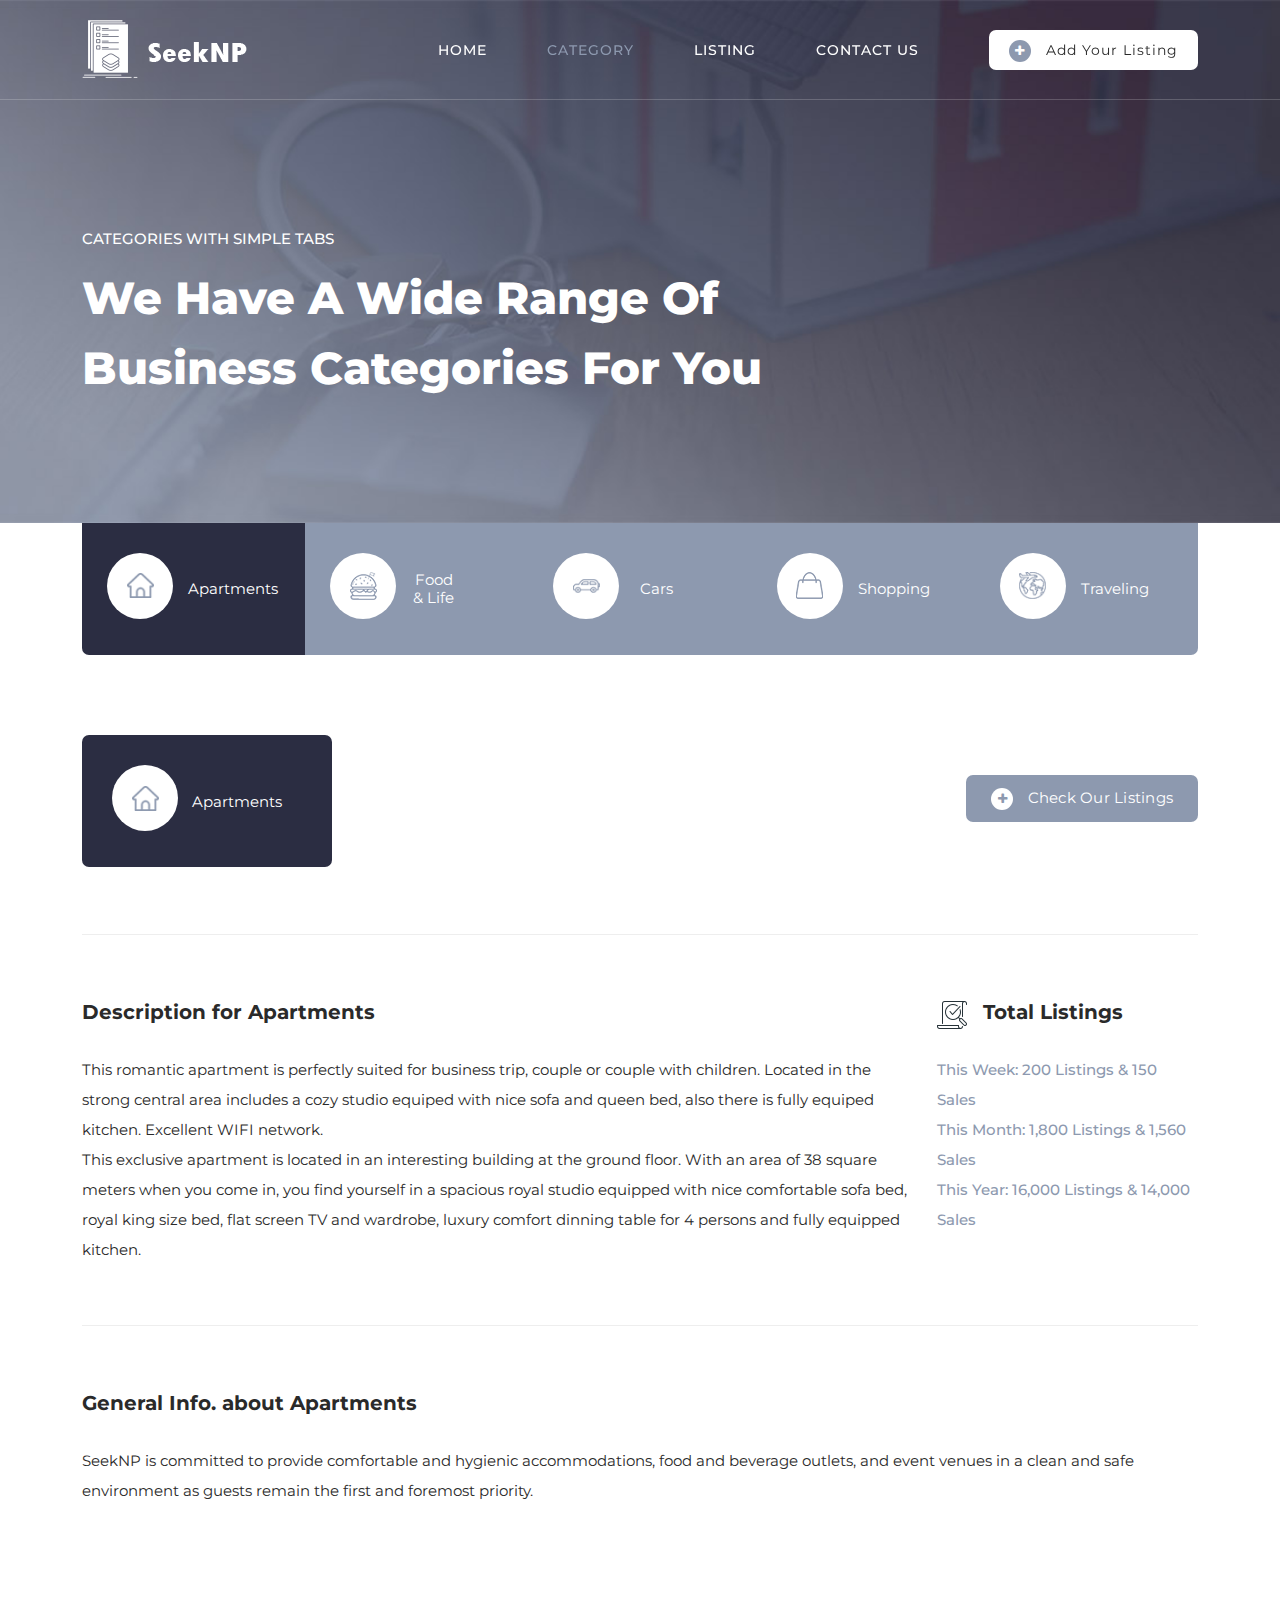
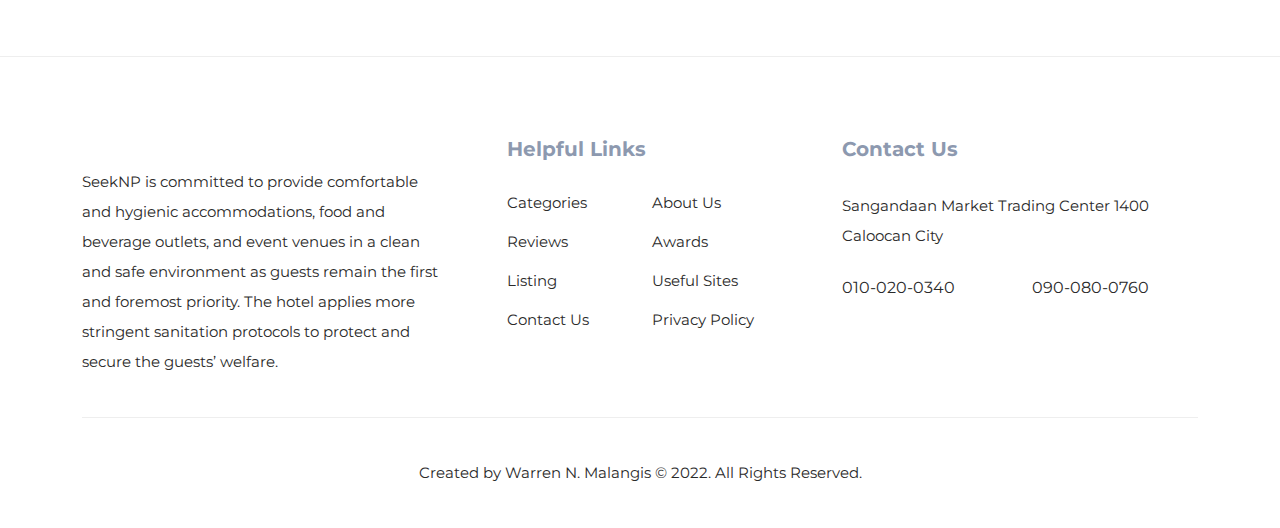
==== category.html @ 40c4704c "files added" ====
<!DOCTYPE html>
<html lang="en">

  <head>

    <meta charset="UTF-8">
    <meta name="viewport" content="width=device-width, initial-scale=1, shrink-to-fit=no">
    <meta name="description" content="">
    <meta name="author" content="">
    <link rel="preconnect" href="https://fonts.gstatic.com">
    <link href="https://fonts.googleapis.com/css2?family=Montserrat:wght@100;200;300;400;500;600;700;800;900&display=swap" rel="stylesheet">

    <title>Category</title>

    <link href="bootstrap/css/bootstrap.min.css" rel="stylesheet">
    <link rel="stylesheet" href="css/style.css">

  </head>

<body>

  <header class="header-area header-sticky wow slideInDown" data-wow-duration="0.75s" data-wow-delay="0s">
    <div class="container">
      <div class="row">
        <div class="col-12">
          <nav class="main-nav">
            <a href="index.html" class="logo">
            </a>

            <ul class="nav">
              <li><a href="index.html">Home</a></li>
              <li><a href="category.html" class="active">Category</a></li>
              <li><a href="listing.html">Listing</a></li>
              <li><a href="contact.html">Contact Us</a></li> 
              <li><div class="main-white-button"><a href="#"><i class="fa fa-plus"></i> Add Your Listing</a></div></li> 
            </ul>        
            <a class='menu-trigger'>
                <span>Menu</span>
            </a>
          </nav>
        </div>
      </div>
    </div>
  </header>

  <div class="page-heading">
    <div class="container">
      <div class="row">
        <div class="col-lg-8">
          <div class="top-text header-text">
            <h6>Categories with Simple Tabs</h6>
            <h2>We have a wide range of business categories for you</h2>
          </div>
        </div>
      </div>
    </div>
  </div>



  <div class="category-post">
    <div class="container">
      <div class="row">
        <div class="col-lg-12">
          <div class="naccs">
            <div class="grid">
              <div class="row">
                <div class="col-lg-12">
                  <div class="menu">
                    <div class="first-thumb active">
                      <div class="thumb">
                        <span class="icon"><img src="images/search-icon-01.png" alt=""><h4>Apartments</h4></span>    
                      </div>
                    </div>
                    <div>
                      <div class="thumb">                 
                        <span class="icon"><img src="images/search-icon-02.png" alt=""><h4>Food &amp; Life</h4></span>
                      </div>
                    </div>
                    <div>
                      <div class="thumb">                 
                        <span class="icon"><img src="images/search-icon-03.png" alt=""><h4>Cars</h4></span>
                      </div>
                    </div>
                    <div>
                      <div class="thumb">                 
                        <span class="icon"><img src="images/search-icon-04.png" alt=""><h4>Shopping</h4></span>
                      </div>
                    </div>
                    <div class="last-thumb">
                      <div class="thumb">                 
                        <span class="icon"><img src="images/search-icon-05.png" alt=""><h4>Traveling</h4></span>
                      </div>
                    </div>
                  </div>
                </div> 
                <div class="col-lg-12">
                  <ul class="nacc">
                    <li class="active">
                      <div>
                        <div class="thumb">
                          <div class="row">
                            <div class="col-lg-12">
                              <div class="top-content">
                                <div class="row">
                                  <div class="col-lg-6">
                                    <div class="top-icon">
                                      <span class="icon"><img src="images/search-icon-01.png" alt=""><h4>Apartments</h4></span> 
                                    </div>
                                  </div>
                                  <div class="col-lg-6">
                                    <div class="main-white-button">
                                      <a href="#"><i class="fa fa-plus"></i> Check Our Listings</a>
                                    </div>
                                  </div>
                                </div>
                              </div>      
                            </div>
                            <div class="col-lg-12">
                              <div class="description">
                                <div class="row">
                                  <div class="col-lg-9">
                                    <h4>Description for Apartments</h4>
                                    <p>This romantic apartment is perfectly suited for business trip, couple or couple with children. Located in the strong central area includes a cozy studio equiped with nice sofa and queen bed, also there is fully equiped kitchen. Excellent WIFI network.</p>
                                    <p>This exclusive apartment is located in an interesting building at the ground floor. With an area of 38 square meters when you come in, you find yourself in a spacious royal studio equipped with nice comfortable sofa bed, royal king size bed, flat screen TV and wardrobe, luxury comfort dinning table for 4 persons and fully equipped kitchen.</p>
                                  </div>
                                  <div class="col-lg-3">
                                    <div class="text-icon">
                                      <h4><img src="images/listing-icon-heading.png" alt=""> Total Listings</h4>
                                    </div>
                                    <span class="list-item">This Week: 200 Listings &amp; 150 Sales<br>This Month: 1,800 Listings &amp; 1,560 Sales<br>This Year: 16,000 Listings &amp; 14,000 Sales</span>
                                  </div>
                                </div>
                              </div>
                            </div>
                            <div class="col-lg-12">
                              <div class="general-info">
                                <div class="row">
                                  <div class="col-lg-12">
                                    <h4>General Info. about Apartments</h4>
                                    <p>SeekNP is committed to provide comfortable and hygienic accommodations, food and beverage outlets, and event venues in a clean and safe environment as guests remain the first and foremost priority.</p>
                                    <span></span>
                                  </div>
                                </div>
                              </div>
                            </div>
                          </div>
                        </div>
                      </div>
                    </li>                 
                    <li>
                      <div>
                        <div class="thumb">
                          <div class="row">
                            <div class="col-lg-12">
                              <div class="top-content">
                                <div class="row">
                                  <div class="col-lg-6">
                                    <div class="top-icon">
                                      <span class="icon"><img src="images/search-icon-02.png" alt=""><h4>Food &amp; Life</h4></span> 
                                    </div>
                                  </div>
                                  <div class="col-lg-6">
                                    <div class="main-white-button">
                                      <a href="#"><i class="fa fa-plus"></i> Check Our Listings</a>
                                    </div>
                                  </div>
                                </div>
                              </div>      
                            </div>
                            <div class="col-lg-12">
                              <div class="description">
                                <div class="row">
                                  <div class="col-lg-9">
                                    <h4> Food and Life</h4>
                                    <p>Food is important for life. To be healthy and active, we should certainly have enough food. But the foods we eat should also be safe and rich in all the nutrients our body needs. We should choose from a wide variety of foods and we should eat them regularly, throughout the day.</p>
                                    <br>
                                    <p><strong>Did you know?</strong>
                                    <br> butter and margarine are similar in calories, the difference is that butter is higher in saturated fats, while margarine generally has more unsaturated fats.</p>
                                  </div>
                                  <div class="col-lg-3">
                                    <div class="text-icon">
                                      <h4><img src="images/listing-icon-heading.png" alt=""> Total Listings</h4>
                                    </div>
                                    <span class="list-item">This Week: 124 Listings &amp; 84 Sales<br>This Month: 1,040 Listings &amp; 720 Sales<br>This Year: 10,640 Listings &amp; 9,600 Sales</span>
                                  </div>
                                </div>
                              </div>
                            </div>
                            <div class="col-lg-12">
                              <div class="general-info">
                                <div class="row">
                                  <div class="col-lg-12">
                                    <h4>General Info</h4>
                                    <p>Food is the basic human need to stay alive. Moreover, it is the need of every living organism. Therefore it is important that we should not waste food. Our world consists of different types of cultures. These cultures have varieties of dishes of food in them.</p>
                                    <span></span>
                                  </div>
                                </div>
                              </div>
                            </div>
                          </div>
                        </div>
                      </div>
                    </li>
                    <li>
                      <div>
                        <div class="thumb">
                          <div class="row">
                            <div class="col-lg-12">
                              <div class="top-content">
                                <div class="row">
                                  <div class="col-lg-6">
                                    <div class="top-icon">
                                      <span class="icon"><img src="images/search-icon-03.png" alt=""><h4>Cars</h4></span> 
                                    </div>
                                  </div>
                                  <div class="col-lg-6">
                                    <div class="main-white-button">
                                      <a href="#"><i class="fa fa-plus"></i> Check Our Listings</a>
                                    </div>
                                  </div>
                                </div>
                              </div>      
                            </div>
                            <div class="col-lg-12">
                              <div class="description">
                                <div class="row">
                                  <div class="col-lg-9">
                                    <h4>About cars</h4>
                                    <p>The car picks speed up again, this time hitting 120 mph the car roars like i lion as it takes off, going faster the gas gauge reads a quarter of a tank just enough for the driver to get home, as the driver pulls into the city the passing cars honk at the car.</p>
                                  </div>
                                  <div class="col-lg-3">
                                    <div class="text-icon">
                                      <h4><img src="images/listing-icon-heading.png" alt=""> Total Listings</h4>
                                    </div>
                                    <span class="list-item">This Week: 800 Listings &amp; 400 Sales<br>This Month: 1,600 Listings &amp; 1,200 Sales<br>This Year: 14,000 Listings &amp; 12,000 Sales</span>
                                  </div>
                                </div>
                              </div>
                            </div>
                            <div class="col-lg-12">
                              <div class="general-info">
                                <div class="row">
                                  <div class="col-lg-12">
                                    <h4>General Info. about cars</h4>
                                    <p>Using cars have grown manifold in the past decade Together with the improvement in the lifestyle of individuals. Cars are not a luxury, it is now a necessity.</p>
                                    <span></span>
                                  </div>
                                </div>
                              </div>
                            </div>
                          </div>
                        </div>
                      </div>
                    </li>
                    <li>
                      <div>
                        <div class="thumb">
                          <div class="row">
                            <div class="col-lg-12">
                              <div class="top-content">
                                <div class="row">
                                  <div class="col-lg-6">
                                    <div class="top-icon">
                                      <span class="icon"><img src="images/search-icon-04.png" alt=""><h4>Shopping</h4></span> 
                                    </div>
                                  </div>
                                  <div class="col-lg-6">
                                    <div class="main-white-button">
                                      <a href="#"><i class="fa fa-plus"></i> Check Our Listings</a>
                                    </div>
                                  </div>
                                </div>
                              </div>      
                            </div>
                            <div class="col-lg-12">
                              <div class="description">
                                <div class="row">
                                  <div class="col-lg-9">
                                    <h4>About Shopping</h4>
                                    <p>To bring all shopping, big and small stores, into click 'n' collect or home delivery was important for reducing community transmission of viruses such as Covid, but it also reduced other diseases too. The only ones in the shop were the staff who took all necessary precautions and the groceries were collected all ready to go. For those without internet connections there were staff ready to take their orders the same way we do in a restaurant. We got better at it and it made everyone that bit safer. To make best use of driver time and vans we delivered door to door; it is far more efficient. Not everyone got their favourite brand name, but everyone got fed well and stayed more healthy. It was a great example of how thinking of others first brings benefits to everyone in time.</p>
                                  </div>
                                  <div class="col-lg-3">
                                    <div class="text-icon">
                                      <h4><img src="images/listing-icon-heading.png" alt=""> Total Listings</h4>
                                    </div>
                                    <span class="list-item">This Week: 150 Listings &amp; 140 Sales<br>This Month: 1,500 Listings &amp; 1,100 Sales<br>This Year: 15,000 Listings &amp; 14,000 Sales</span>
                                  </div>
                                </div>
                              </div>
                            </div>
                            <div class="col-lg-12">
                              <div class="general-info">
                                <div class="row">
                                  <div class="col-lg-12">
                                    <h4>General Info. for Shopping</h4>
                                    <p>Shopping is an activity in which a customer browses the available goods or services presented by one or more retailers with the potential intent to purchase a suitable selection of them.</p>
                                    <span></span>
                                  </div>
                                </div>
                              </div>
                            </div>
                          </div>
                        </div>
                      </div>
                    </li>
                    <li>
                      <div>
                        <div class="thumb">
                          <div class="row">
                            <div class="col-lg-12">
                              <div class="top-content">
                                <div class="row">
                                  <div class="col-lg-6">
                                    <div class="top-icon">
                                      <span class="icon"><img src="images/search-icon-05.png" alt=""><h4>Traveling</h4></span> 
                                    </div>
                                  </div>
                                  <div class="col-lg-6">
                                    <div class="main-white-button">
                                      <a href="#"><i class="fa fa-plus"></i> Check Our Listings</a>
                                    </div>
                                  </div>
                                </div>
                              </div>      
                            </div>
                            <div class="col-lg-12">
                              <div class="description">
                                <div class="row">
                                  <div class="col-lg-9">
                                    <h4>Description of Traveling</h4>
                                    <p>Traveling means giving yourself and your mind a break from the monotonous pattern of life, each one of us live day in and out. When you travel, you look forward to an iconic experience that makes your trip worthwhile and memorable. Everyone has one of those moments in the course of their trip that holds a special part in their entire travel experience. It could be the journey to the destination, the picturesque sightseeing, or the friendly people you meet on your way.</p>
                                  </div>
                                  <div class="col-lg-3">
                                    <div class="text-icon">
                                      <h4><img src="images/listing-icon-heading.png" alt=""> Total Listings</h4>
                                    </div>
                                    <span class="list-item">This Week: 200 Listings &amp; 120 Sales<br>This Month: 1,400 Listings &amp; 900 Sales<br>This Year: 14,000 Listings &amp; 12,000 Sales</span>
                                  </div>
                                </div>
                              </div>
                            </div>
                            <div class="col-lg-12">
                              <div class="general-info">
                                <div class="row">
                                  <div class="col-lg-12">
                                    <h4>General Info. about Traveling</h4>
                                    <p>travel means many things. Travel is freedom. It’s about being able to do what I want and fill my day with excitement. Travel was an escape. Travel was “elsewhere”. That place where exciting things and people resided. It was escaping the Matrix to learn about the world, why people do what they do, and how they act. It’s about pushing myself to the limit and getting more comfortable in my own skin.</p>
                                    <span></span>
                                  </div>
                                </div>
                              </div>
                            </div>
                          </div>
                        </div>
                      </div>
                    </li>
                  </ul>
                </div>          
              </div>
            </div>
          </div>
        </div>
      </div>
    </div>
  </div>

  <footer>
    <div class="container">
      <div class="row">
        <div class="col-lg-4">
          <div class="about">
            <div class="logo">
              <img src="images/black-logo.png" alt="">
            </div>
            <p>SeekNP is committed to provide comfortable and hygienic accommodations, food and beverage outlets, and event venues in a clean and safe environment as guests remain the first and foremost priority. The hotel applies more stringent sanitation protocols to protect and secure the guests’ welfare.</p>
          </div>
        </div>
        <div class="col-lg-4">
          <div class="helpful-links">
            <h4>Helpful Links</h4>
            <div class="row">
              <div class="col-lg-6">
                <ul>
                  <li><a href="#">Categories</a></li>
                  <li><a href="#">Reviews</a></li>
                  <li><a href="#">Listing</a></li>
                  <li><a href="#">Contact Us</a></li>
                </ul>
              </div>
              <div class="col-lg-6">
                <ul>
                  <li><a href="#">About Us</a></li>
                  <li><a href="#">Awards</a></li>
                  <li><a href="#">Useful Sites</a></li>
                  <li><a href="#">Privacy Policy</a></li>
                </ul>
              </div>
            </div>
          </div>
        </div>
        <div class="col-lg-4">
          <div class="contact-us">
            <h4>Contact Us</h4>
            <p>Sangandaan Market Trading Center 1400 Caloocan City</p>
            <div class="row">
              <div class="col-lg-6">
                <a href="#">010-020-0340</a>
              </div>
              <div class="col-lg-6">
                <a href="#">090-080-0760</a>
              </div>
            </div>
          </div>
        </div>
        <div class="col-lg-12">
          <div class="sub-footer">
            <p>Created by Warren N. Malangis © 2022. All Rights Reserved.
            <br></p>
          </div>
        </div>
      </div>
    </div>
  </footer>


  <script src="vendor/jquery/jquery.min.js"></script>
  <script src="vendor/bootstrap/js/bootstrap.bundle.min.js"></script>
  <script src="js/animation.js"></script>
  <script src="js/imagesloaded.js"></script>
  <script src="js/custom.js"></script>

</body>

</html>
---- css/style.css ----
/* External CSS */


@import url('https://fonts.googleapis.com/css2?family=Montserrat:wght@100;200;300;400;500;600;700;800;900&display=swap');

html, body, div, span, applet, object, iframe, h1, h2, h3, h4, h5, h6, p, blockquote, div
pre, a, abbr, acronym, address, big, cite, code, del, dfn, em, font, img, ins, kbd, q,
s, samp, small, strike, strong, sub, sup, tt, var, b, u, i, center, dl, dt, dd, ol, ul, li,
figure, header, nav, section, article, aside, footer, figcaption {
  margin: 0;
  padding: 0;
  border: 0;
  outline: 0;
}

/* clear fix */
.grid:after {
  content: '';
  display: block;
  clear: both;
}

/* ---- .grid-item ---- */

.grid-sizer,
.grid-item {
  width: 50%;
}

.grid-item {
  float: left;
}

.grid-item img {
  display: block;
  max-width: 100%;
}

.clearfix:after {
  content: ".";
  display: block;
  clear: both;
  visibility: hidden;
  line-height: 0;
  height: 0;
}

.clearfix {
  display: inline-block;
}

html[xmlns] .clearfix {
  display: block;
}

* html .clearfix {
  height: 1%;
}

ul, li {
  padding: 0;
  margin: 0;
  list-style: none;
}

header, nav, section, article, aside, footer, hgroup {
  display: block;
}

* {
  box-sizing: border-box;
}

html, body {
  font-family: 'Montserrat', sans-serif;
  font-weight: 400;
  background-color: #fff;
  -ms-text-size-adjust: 100%;
  -webkit-font-smoothing: antialiased;
  -moz-osx-font-smoothing: grayscale;
}

a {
  text-decoration: none !important;
}

h1, h2, h3, h4, h5, h6 {
  margin-top: 0px;
  margin-bottom: 0px;
}

ul {
  margin-bottom: 0px;
}

p {
  font-size: 15px;
  line-height: 30px;
  color: #2a2a2a;
}

img {
  margin-bottom: -3px;
  width: 100%;
  overflow: hidden;
}

/* 
---------------------------------------------
global styles
--------------------------------------------- 
*/
html,
body {
  background: #fff;
  font-family: 'Montserrat', sans-serif;
}

::selection {
  background: #03a4ed;
  color: #fff;
}

::-moz-selection {
  background: #03a4ed;
  color: #fff;
}

@media (max-width: 991px) {
  html, body {
    overflow-x: hidden;
  }
  .mobile-top-fix {
    margin-top: 30px;
    margin-bottom: 0px;
  }
  .mobile-bottom-fix {
    margin-bottom: 30px;
  }
  .mobile-bottom-fix-big {
    margin-bottom: 60px;
  }
}

.page-section {
  margin-top: 120px;
}

.section-heading h2 {
  font-size: 35px;
  margin-bottom: 25px;
  text-transform: capitalize;
  color: #2a2a2a;
  font-weight: 700;
  position: relative;
  z-index: 2;
  line-height: 44px;
}

.section-heading h6 {
  text-transform: uppercase;
  font-size: 15px;
  font-weight: 500;
  color: #8d99af;
}

.main-white-button a {
  display: inline-block;
  background-color: #fff;
  font-size: 15px;
  font-weight: 400;
  color: #2a2a2a;
  text-transform: capitalize;
  padding: 12px 25px;
  border-radius: 7px;
  letter-spacing: 0.25px;
  transition: all .3s;
}

.main-white-button a i {
  margin-right: 10px;
  width: 22px;
  height: 22px;
  background-color: #8d99af;
  color: #fff;
  border-radius: 50%;
  display: inline-block;
  text-align: center;
  font-size: 12px;
  line-height: 22px;
}

.main-white-button a:hover {
  background-color: #8d99af;
  color: #fff;
}

/* 
---------------------------------------------
header
--------------------------------------------- 
*/

.background-header {
  background-color: #fff!important;
  height: 80px!important;
  position: fixed!important;
  top: 0px;
  left: 0px;
  right: 0px;
  box-shadow: 0px 0px 10px rgba(0,0,0,0.15)!important;
}

.background-header .logo,
.background-header .main-nav .nav li a {
  color: #1e1e1e!important;
}

.background-header .main-nav .nav li:hover a {
  color: #8d99af!important;
}

.background-header .nav li a.active {
  color: #8d99af!important;
}

.header-area {
  background-color: transparent;
  border-bottom: 1px solid rgba(250,250,250,0.2);
  position: fixed;
  top: 0px;
  left: 0px;
  right: 0px;
  z-index: 100;
  height: 100px;
  -webkit-transition: all .5s ease 0s;
  -moz-transition: all .5s ease 0s;
  -o-transition: all .5s ease 0s;
  transition: all .5s ease 0s;
}

.header-area .main-nav {
  min-height: 80px;
  background: transparent;
}

.header-area .main-nav a.logo {
  background-image: url(../images/white-logo1.png);
  width: 166px;
  height: 58px;
  display: inline-block;
  margin-top: 20px;
}

.background-header .main-nav a.logo {
  background-image: url(../images/black-logo1.png);
  width: 164px;
  height: 58px;
  display: inline-block;
  margin-top: 10px;
}

.background-header .main-nav .nav {
  margin-top: 20px !important;
}

.header-area .main-nav .nav {
  float: right;
  margin-top: 30px;
  margin-right: 0px;
  background-color: transparent;
  -webkit-transition: all 0.3s ease 0s;
  -moz-transition: all 0.3s ease 0s;
  -o-transition: all 0.3s ease 0s;
  transition: all 0.3s ease 0s;
  position: relative;
  z-index: 999;
}

.header-area .main-nav .nav li {
  padding-left: 30px;
  padding-right: 30px;
}

.header-area .main-nav .nav li:last-child {
  padding-right: 0px;
  padding-left: 40px;
}

.header-area .main-nav .nav li:last-child a ,
.background-header .main-nav .nav li:last-child a {
  color: #2a2a2a !important;
  text-transform: capitalize;
  padding: 0px 20px;
  font-weight: 400;
}

.header-area .main-nav .nav li:last-child a i,
.background-header .main-nav .nav li:last-child a i {
  font-size: 12px!important;
  font-weight: 400 !important;
}

.background-header .main-nav .nav li:last-child .main-white-button a {
  background-color: #8d99af;
  color: #fff !important;
}

.background-header .main-nav .nav li:last-child .main-white-button a i {
  background-color: #fff;
  color: #8d99af;
}

.header-area .main-nav .nav li:last-child a:hover,
.header-area .main-nav .nav li:last-child a.active {
  color: #fff !important;
}

.header-area .main-nav .nav li a {
  display: block;
  font-weight: 500;
  font-size: 14px;
  color: #fff;
  text-transform: uppercase;
  -webkit-transition: all 0.3s ease 0s;
  -moz-transition: all 0.3s ease 0s;
  -o-transition: all 0.3s ease 0s;
  transition: all 0.3s ease 0s;
  height: 40px;
  line-height: 40px;
  border: transparent;
  letter-spacing: 1px;
}

.header-area .main-nav .nav li:hover a,
.header-area .main-nav .nav li a.active {
  color: #8d99af!important;
}

.background-header .main-nav .nav li:hover a,
.background-header .main-nav .nav li a.active {
  color: #8d99af!important;
  opacity: 1;
}

.header-area .main-nav .nav li:last-child a:hover ,
.background-header .main-nav .nav li:last-child a:hover {
  background-color: #8d99af;
}

.header-area .main-nav .nav li.has-sub {
  position: relative;
  padding-right: 15px;
}

.header-area .main-nav .nav li.has-sub:after {
  font-family: FontAwesome;
  content: "\f107";
  font-size: 12px;
  color: #fff;
  position: absolute;
  right: 5px;
  top: 12px;
}

.background-header .main-nav .nav li.has-sub:after {
  color: #1e1e1e;
}

.header-area .main-nav .nav li.has-sub ul.sub-menu {
  position: absolute;
  width: 200px;
  box-shadow: 0 2px 28px 0 rgba(0, 0, 0, 0.06);
  overflow: hidden;
  top: 40px;
  opacity: 0;
  transition: all .3s;
  transform: translateY(+2em);
  visibility: hidden;
  z-index: -1;
}

.header-area .main-nav .nav li.has-sub ul.sub-menu li {
  margin-left: 0px;
  padding-left: 0px;
  padding-right: 0px;
}

.header-area .main-nav .nav li.has-sub ul.sub-menu li a {
  opacity: 1;
  display: block;
  background: #f7f7f7;
  color: #2a2a2a!important;
  padding-left: 20px;
  height: 40px;
  line-height: 40px;
  -webkit-transition: all 0.3s ease 0s;
  -moz-transition: all 0.3s ease 0s;
  -o-transition: all 0.3s ease 0s;
  transition: all 0.3s ease 0s;
  position: relative;
  font-size: 13px;
  font-weight: 400;
  border-bottom: 1px solid #eee;
}

.header-area .main-nav .nav li.has-sub ul li a:hover {
  background: #fff;
  color: #f5a425!important;
  padding-left: 25px;
}

.header-area .main-nav .nav li.has-sub ul li a:hover:before {
  width: 3px;
}

.header-area .main-nav .nav li.has-sub:hover ul.sub-menu {
  visibility: visible;
  opacity: 1;
  z-index: 1;
  transform: translateY(0%);
  transition-delay: 0s, 0s, 0.3s;
}

.header-area .main-nav .menu-trigger {
  cursor: pointer;
  display: block;
  position: absolute;
  top: 33px;
  width: 32px;
  height: 40px;
  text-indent: -9999em;
  z-index: 99;
  right: 40px;
  display: none;
}

.background-header .main-nav .menu-trigger {
  top: 23px;
}

.header-area .main-nav .menu-trigger span,
.header-area .main-nav .menu-trigger span:before,
.header-area .main-nav .menu-trigger span:after {
  -moz-transition: all 0.4s;
  -o-transition: all 0.4s;
  -webkit-transition: all 0.4s;
  transition: all 0.4s;
  background-color: #1e1e1e;
  display: block;
  position: absolute;
  width: 30px;
  height: 2px;
  left: 0;
}

.background-header .main-nav .menu-trigger span,
.background-header .main-nav .menu-trigger span:before,
.background-header .main-nav .menu-trigger span:after {
  background-color: #1e1e1e;
}

.header-area .main-nav .menu-trigger span:before,
.header-area .main-nav .menu-trigger span:after {
  -moz-transition: all 0.4s;
  -o-transition: all 0.4s;
  -webkit-transition: all 0.4s;
  transition: all 0.4s;
  background-color: #1e1e1e;
  display: block;
  position: absolute;
  width: 30px;
  height: 2px;
  left: 0;
  width: 75%;
}

.background-header .main-nav .menu-trigger span:before,
.background-header .main-nav .menu-trigger span:after {
  background-color: #1e1e1e;
}

.header-area .main-nav .menu-trigger span:before,
.header-area .main-nav .menu-trigger span:after {
  content: "";
}

.header-area .main-nav .menu-trigger span {
  top: 16px;
}

.header-area .main-nav .menu-trigger span:before {
  -moz-transform-origin: 33% 100%;
  -ms-transform-origin: 33% 100%;
  -webkit-transform-origin: 33% 100%;
  transform-origin: 33% 100%;
  top: -10px;
  z-index: 10;
}

.header-area .main-nav .menu-trigger span:after {
  -moz-transform-origin: 33% 0;
  -ms-transform-origin: 33% 0;
  -webkit-transform-origin: 33% 0;
  transform-origin: 33% 0;
  top: 10px;
}

.header-area .main-nav .menu-trigger.active span,
.header-area .main-nav .menu-trigger.active span:before,
.header-area .main-nav .menu-trigger.active span:after {
  background-color: transparent;
  width: 100%;
}

.header-area .main-nav .menu-trigger.active span:before {
  -moz-transform: translateY(6px) translateX(1px) rotate(45deg);
  -ms-transform: translateY(6px) translateX(1px) rotate(45deg);
  -webkit-transform: translateY(6px) translateX(1px) rotate(45deg);
  transform: translateY(6px) translateX(1px) rotate(45deg);
  background-color: #1e1e1e;
}

.background-header .main-nav .menu-trigger.active span:before {
  background-color: #1e1e1e;
}

.header-area .main-nav .menu-trigger.active span:after {
  -moz-transform: translateY(-6px) translateX(1px) rotate(-45deg);
  -ms-transform: translateY(-6px) translateX(1px) rotate(-45deg);
  -webkit-transform: translateY(-6px) translateX(1px) rotate(-45deg);
  transform: translateY(-6px) translateX(1px) rotate(-45deg);
  background-color: #1e1e1e;
}

.background-header .main-nav .menu-trigger.active span:after {
  background-color: #1e1e1e;
}

.header-area.header-sticky {
  min-height: 80px;
}

.header-area .nav {
  margin-top: 30px;
}

.header-area.header-sticky .nav li a.active {
  color: #8d99af;
}

@media (max-width: 1200px) {
  .header-area .main-nav .nav li {
    padding-left: 12px;
    padding-right: 12px;
  }
  .header-area .main-nav:before {
    display: none;
  }
}

@media (max-width: 992px) {
  .header-area .main-nav .nav li:last-child  ,
  .background-header .main-nav .nav li:last-child {
    display: none;
  }
  .header-area .main-nav .nav li:nth-child(6),
  .background-header .main-nav .nav li:nth-child(6) {
    padding-right: 0px;
  }
}

@media (max-width: 767px) {
  .background-header .main-nav .nav {
    margin-top: 80px !important;
  }
  .header-area .main-nav .logo {
    color: #1e1e1e;
  }
  .header-area.header-sticky .nav li a:hover,
  .header-area.header-sticky .nav li a.active {
    color: #8d99af!important;
    opacity: 1;
  }
  .header-area.header-sticky .nav li.search-icon a {
    width: 100%;
  }
  .header-area {
    background-color: #f7f7f7;
    padding: 0px 15px;
    height: 100px;
    box-shadow: none;
    text-align: center;
  }
  .header-area .container {
    padding: 0px;
  }
  .header-area .logo {
    margin-left: 30px;
  }
  .header-area .menu-trigger {
    display: block !important;
  }
  .header-area .main-nav {
    overflow: hidden;
  }
  .header-area .main-nav .nav {
    float: none;
    width: 100%;
    display: none;
    -webkit-transition: all 0s ease 0s;
    -moz-transition: all 0s ease 0s;
    -o-transition: all 0s ease 0s;
    transition: all 0s ease 0s;
    margin-left: 0px;
  }
  .background-header .nav {
    margin-top: 80px;
  }
  .header-area .main-nav .nav li:first-child {
    border-top: 1px solid #eee;
  }
  .header-area.header-sticky .nav {
    margin-top: 100px;
  }
  .header-area .main-nav .nav li {
    width: 100%;
    background: #fff;
    border-bottom: 1px solid #e7e7e7;
    padding-left: 0px !important;
    padding-right: 0px !important;
  }
  .header-area .main-nav .nav li a {
    height: 50px !important;
    line-height: 50px !important;
    padding: 0px !important;
    border: none !important;
    background: #f7f7f7 !important;
    color: #191a20 !important;
  }
  .header-area .main-nav .nav li a:hover {
    background: #eee !important;
    color: #8d99af!important;
  }
  .header-area .main-nav .nav li.has-sub ul.sub-menu {
    position: relative;
    visibility: inherit;
    opacity: 1;
    z-index: 1;
    transform: translateY(0%);
    top: 0px;
    width: 100%;
    box-shadow: none;
    height: 0px;
    transition: all 0s;
  }
  .header-area .main-nav .nav li.submenu ul li a {
    font-size: 12px;
    font-weight: 400;
  }
  .header-area .main-nav .nav li.submenu ul li a:hover:before {
    width: 0px;
  }
  .header-area .main-nav .nav li.has-sub ul.sub-menu {
    height: auto;
  }
  .header-area .main-nav .nav li.has-sub:after {
    color: #3B566E;
    right: 30px;
    font-size: 14px;
    top: 15px;
  }
  .header-area .main-nav .nav li.submenu:hover ul, .header-area .main-nav .nav li.submenu:focus ul {
    height: 0px;
  }
}

@media (min-width: 767px) {
  .header-area .main-nav .nav {
    display: flex !important;
  }
}



/* 
---------------------------------------------
Banner Style
--------------------------------------------- 
*/

.main-banner {
  background-repeat: no-repeat;
  background-position: center center;
  background-size: cover;
  background-image: url(../images/banner-bg1.jpg);
  padding: 290px 0px 180px 0px;
  position: relative;
  overflow: hidden;
}

.main-banner .top-text {
  text-align: center;
}

.main-banner .top-text h6 {
  color: #fff;
  font-size: 15px;
  font-weight: 500;
  text-transform: uppercase;
}

.main-banner .top-text h2 {
  color: #fff;
  font-size: 45px;
  font-weight: 800;
  text-transform: capitalize;
  margin-top: 15px;
  margin-bottom: 45px;
}

.main-banner ul.categories {
  width: 100%;
  margin-top: 60px;
  text-align: center;
}

.main-banner ul.categories li {
  display: inline-block;
  text-align: center;
  width: 18%;
}

.main-banner ul.categories li a {
  color: #fff;
  text-align: center;
  font-size: 15px;
  margin-top: 15px;
}

.main-banner ul.categories li .icon {
  display: block;
  margin: 0 auto 12px auto;
  width: 66px;
  height: 66px;
  border-radius: 50%;
  text-align: center;
  line-height: 62px;
  color: #8d99af;
  background-color: #fff;
  transition: all .5s;
}

.main-banner ul.categories li a:hover .icon {
  background-color: #2b2d42;
}

.main-banner ul.categories li .icon img {
  max-width: 27px;
}

form#search-form {
  background-color: #fff;
  padding: 0px 0px 0px 30px;
  width: 100%;
  border-radius: 7px;
  display: inline-block;
  text-align: center;
}

form#search-form select,
form#search-form input {
  width: 100%;
  height: 36px;
  background-color: transparent;
  border: none;
  color: #2a2a2a;
  font-size: 15px;
  outline: none;
}

.form-select:focus {
  box-shadow: none;
}

form#search-form input.searchText {
  border-left: 1px solid #8d99af;
  border-right: 1px solid #8d99af;
  padding: 0px 30px;
}

form#search-form input::placeholder {
  color: #2a2a2a;
  font-size: 15px;
}

form#search-form button {
  width: 100%;
  height: 100%;
  background-color: #8d99af;
  border: none;
  padding: 15px;
  color: #fff;
  font-size: 15px;
  border-top-right-radius: 7px;
  border-bottom-right-radius: 7px;
}

form#search-form button i {
  width: 40px;
  height: 40px;
  background-color: #fff;
  border-radius: 50%;
  color: #8d99af;
  display: inline-block;
  text-align: center;
  line-height: 38px;
  margin-right: 10px;
}



/*
---------------------------------------
Popular Categories
---------------------------------------
*/

.popular-categories {
  margin-top: 120px;
}

.popular-categories .section-heading {
  text-align: center;
  margin-bottom: 80px;
}

.popular-categories .naccs {
  position: relative;
  background-color: #2b2d42;
  border-radius: 7px;
}

.popular-categories .icon {
  display: inline-block;
  width: 66px;
  height: 66px;
  border-radius: 50%;
  text-align: center;
  line-height: 62px;
  color: #8d99af;
  background-color: #fff;
  margin-right: 15px;
}

.popular-categories .icon img {
  max-width: 27px;
}

.popular-categories .naccs .menu div.first-thumb {
  border-top-left-radius: 7px;
}

.popular-categories .naccs .menu div.last-thumb {
  margin-bottom: 0px;
  border-bottom-left-radius: 7px;
}

.popular-categories .naccs .menu div {
  color: #fff;
  font-size: 15px;
  background-color: #8d99af;
  margin-bottom: 1px;
  height: 126px;
  text-align: left;
  padding: 0px 15px;
  line-height: 126px;
  cursor: pointer;
  position: relative;
  transition: 1s all cubic-bezier(0.075, 0.82, 0.165, 1);
}

.popular-categories .naccs .menu div.active,
.popular-categories .naccs .menu div.active .thumb {
  background-color: #2b2d42;
}

.popular-categories ul.nacc {
  position: relative;
  min-height: 100%;
  list-style: none;
  margin: 0;
  padding: 0;
  transition: 0.5s all cubic-bezier(0.075, 0.82, 0.165, 1);
}

.popular-categories ul.nacc li {
  opacity: 0;
  transform: translateX(-50px);
  position: absolute;
  list-style: none;
  transition: 1s all cubic-bezier(0.075, 0.82, 0.165, 1);
}

.popular-categories ul.nacc li.active {
  transition-delay: 0.3s;
  position: relative;
  z-index: 2;
  opacity: 1;
  transform: translateX(0px);
}

.popular-categories ul.nacc li {
  width: 100%;
}

.popular-categories .nacc .thumb .left-text {
  margin-left: 30px;
}

.popular-categories .nacc .thumb .left-text h4 {
  color: #fff;
  font-size: 20px;
  font-weight: 700;
  line-height: 35px;
  margin-bottom: 30px;
}

.popular-categories .nacc .thumb .left-text p {
  color: #fff;
  margin-bottom: 30px;
}

.popular-categories .nacc .thumb .right-image {
  padding: 60px;
  display: inline-flex;
} 

.popular-categories .nacc .thumb img {
  border-radius: 7px;
}

.popular-categories .nacc .thumb .left-text .main-white-button a{
  width: 100%;
  text-align: center;
}



/*
---------------------------------------------
Recent Listing 
---------------------------------------------
*/

.recent-listing {
  margin-top: 120px;
  padding-top: 120px;
  margin-bottom: 120px;
  border-top: 1px solid #eee;
}

.recent-listing .section-heading {
  text-align: center;
  margin-bottom: 80px;
}

.recent-listing .item .listing-item {
  display: inline-flex;
  background-color: #f7f7f7;
  border-radius: 7px;
  width: 100%;
  position: relative;
  margin-bottom: 30px;
}

.recent-listing .item .left-image {
  float: left;
  overflow: hidden;
  border-top-left-radius: 7px;
  border-bottom-left-radius: 7px;
}

.recent-listing .item .left-image img {
  overflow: hidden;
  border-top-left-radius: 7px;
  border-bottom-left-radius: 7px;
}

.recent-listing .item .right-content {
  display: inline-block;
  padding: 60px;
}

.recent-listing .item .right-content ul.rate {
  position: absolute;
  right: 60px;
  top: 60px;
}

.recent-listing .item .right-content ul.rate li {
  display: inline-block;
}

.recent-listing .item .right-content ul.rate li:last-child {
  margin-left: 10px;
}

.recent-listing .item .right-content h4 {
  font-size: 20px;
  color: #2a2a2a;
  font-weight: 700;
  margin-bottom: 20px;
}

.recent-listing .item .right-content h6 {
  font-size: 15px;
  font-weight: 500;
  color: #8d99af;
}

.recent-listing .item .right-content span.price {
  color: #2a2a2a;
  font-size: 15px;
  margin-top: 30px;
  display: block;
  margin-bottom: 15px;
}

.recent-listing .item .right-content span.price .icon {
  width: 30px;
  height: 30px;
  background-color: #8d99af;
  border-radius: 50%;
  text-align: center;
  line-height: 28px;
  display: inline-block;
  margin-right: 10px;
}

.recent-listing .item .right-content span.price .icon img {
  max-width: 16px;
  text-align: center;
  display: inline-block;
}

.recent-listing .item .right-content span.details {
  display: block;
  margin-bottom: 30px;
  font-size: 15px;
  color: #8d99af;
}

.recent-listing .item .right-content span.details em {
  font-style: normal;
  color: #2a2a2a;
}

.recent-listing .item .right-content ul.info li {
  display: inline-block;
  margin-bottom: 15px;
  margin-right: 30px;
  width: 100%;
}

.recent-listing .item .right-content ul.info li:last-child {
  margin-bottom: 0px;
}

.recent-listing .item .right-content ul.info li img {
  max-width: 30px;
  margin-right: 15px;
  display: inline;
}

.recent-listing .item .right-content .main-white-button {
  position: absolute;
  right: 60px;
  bottom: 60px;
}

.recent-listing .owl-dots {
  margin-top: 15px;
  text-align: center;
}

.recent-listing .owl-dots .owl-dot {
  width: 10px;
  height: 10px;
  background-color: #8d99af;
  border-radius: 50%;
  margin: 0px 5px;
  transition: all .3s;
}

.recent-listing .owl-dots .active {
  width: 14px;
  height: 14px;
}



/*
---------------------------------------------
Footer
---------------------------------------------
*/

footer {
  border-top: 1px solid #eee;
  padding-top: 80px;
}

footer h4 {
  font-size: 20px;
  font-weight: 700;
  color: #8d99af;
  margin-bottom: 30px;
}

footer p,
footer a {
  color: #2a2a2a;
}

footer .logo img {
  max-width: 163px;
  margin-bottom: 30px;
}

footer .helpful-links {
  margin: 0px 45px;
}

footer .helpful-links ul li {
  display: block;
  margin-bottom: 15px;
}

footer .helpful-links ul li a {
  font-size: 15px;
  transition: all .3s;
}

footer .helpful-links ul li a:hover {
  color: #8d99af;
  border-bottom: 1px solid #8d99af;
}

footer .contact-us p {
  margin-bottom: 25px;
}

footer .contact-us a {
  transition: all .3s;
}

footer .contact-us a:hover {
  color: #8d99af;
  border-bottom: 1px solid #8d99af;
}

footer .sub-footer {
  text-align: center;
  margin-top: 40px;
  padding: 40px 0px;
  border-top: 1px solid #eee;
}



/* 
---------------------------------------------
contact
--------------------------------------------- 
*/

.contact-page {
  margin: 120px 0px;
}

.contact-page .inner-content {
  background-color: #f7f7f7;
  border-radius: 7px;
  overflow: hidden;
}

.contact-page .inner-content #map {
  margin-bottom: -8px;
  overflow: hidden;
  border-top-left-radius: 7px;
  border-bottom-left-radius: 7px;
}

form#contact {
  position: relative;
  margin: 0px 60px 0px 45px;
}

form#contact input {
  width: 100%;
  height: 46px;
  border-radius: 7px;
  background-color: transparent;
  border: 1px solid #8d99af;
  outline: none;
  font-size: 15px;
  font-weight: 300;
  color: #8d99af;
  padding: 0px 15px;
  margin-bottom: 30px;
}

form#contact ul li {
  display: inline-block;
  margin-right: 30px;
}

form#contact ul li:last-child {
  margin-right: 0px;
}

form#contact input[type=checkbox] {
  display: inline-block;
  width: 15px;
  min-width: 15px;
  height: 15px;
  background-color: transparent;
  border: 1px solid #8d99af;
  outline: none;
  cursor: pointer;
}

form#contact span {
  color: #8d99af;
  font-size: 14px;
  font-weight: 500;
  margin-left: 8px;
}

form#contact input::placeholder {
  color: #8d99af;
  font-weight: 500;
}

form#contact textarea {
  margin-top: 10px;
  width: 100%;
  min-width: 100%;
  max-width: 100%;
  max-height: 180px;
  min-height: 140px;
  height: 140px;
  border-radius: 7px;
  background-color: transparent;
  border: 1px solid #8d99af;
  outline: none;
  font-size: 15px;
  font-weight: 300;
  color: #8d99af;
  padding: 15px;
  margin-bottom: 30px;
}

form#contact textarea::placeholder {
  color: #8d99af;
  font-weight: 500;
}

form#contact button {
  margin-bottom: -15px;
  display: inline-block;
  background-color: #8d99af;
  font-size: 15px;
  font-weight: 400;
  color: #fff;
  text-transform: capitalize;
  padding: 12px 25px;
  border-radius: 7px;
  letter-spacing: 0.25px;
  border: none;
  outline: none;
  transition: all .3s;
}

form#contact button i {
  margin-right: 10px;
  width: 24px;
  height: 24px;
  background-color: #2b2d42;
  color: #fff;
  border-radius: 50%;
  display: inline-block;
  text-align: center;
  font-size: 12px;
  line-height: 24px;
}

form#contact button:hover {
  background-color: #2b2d42;
  color: #fff;
}


/* 
---------------------------------------------
Page Heading
--------------------------------------------- 
*/

.page-heading {
  background-repeat: no-repeat;
  background-position: center center;
  background-size: cover;
  background-image: url(../images/heading-bg.jpg);
  padding: 230px 0px 120px 0px;
  position: relative;
  overflow: hidden;
}

.page-heading .top-text {
  text-align: left;
}

.page-heading .top-text h6 {
  color: #fff;
  font-size: 15px;
  font-weight: 500;
  text-transform: uppercase;
}

.page-heading .top-text h2 {
  color: #fff;
  line-height: 70px;
  font-size: 45px;
  font-weight: 800;
  text-transform: capitalize;
  margin-top: 15px;
}



/*
---------------------------------------
Category Post
---------------------------------------
*/

.category-post {
  overflow: hidden;
  margin-top: 0px;
  margin-bottom: 120px;
}

.category-post .naccs {
  position: relative;
  border-radius: 7px;
}

.category-post .icon {
  display: inline-block;
  width: 66px;
  height: 66px;
  border-radius: 50%;
  text-align: center;
  line-height: 62px;
  color: #8d99af;
  background-color: #fff;
  margin-right: 15px;
  float: left;
}

.category-post .naccs .menu div h4 {
  position: absolute;
  left: 81px;
  top: 50%;
  color: #fff;
  transform: translateY(-50%);
  font-size: 15px;
  font-weight: 400;
  width: 100%;
  display: inline;
}

.category-post .icon img {
  max-width: 27px;
}

.category-post .naccs .menu div.first-thumb  {
  border-bottom-left-radius: 7px;
}

.category-post .naccs .menu div.last-thumb {
  margin-bottom: 0px;
  border-bottom-right-radius: 7px;
}

.category-post .naccs .menu div {
  color: #fff;
  margin: 0px;
  width: 20%;
  font-size: 10px;
  background-color: #8d99af;
  height: 132px;
  line-height: 132px;
  display: inline-block;
  float: left;
  text-align: left;
  cursor: pointer;
  position: relative;
  transition: 1s all cubic-bezier(0.075, 0.82, 0.165, 1);
}

.category-post .naccs .menu div .thumb {
  padding: 30px 0px;
  margin-left: 25px;
  margin-right: 25px;
}

.category-post .naccs .menu div.active,
.category-post .naccs .menu div.active .thumb {
  background-color: #2b2d42;
}

.category-post ul.nacc {
  position: relative;
  min-height: 100%;
  list-style: none;
  margin: 0;
  padding: 0;
  transition: 0.5s all cubic-bezier(0.075, 0.82, 0.165, 1);
}

.category-post ul.nacc li {
  opacity: 0;
  transform: translateX(-50px);
  position: absolute;
  list-style: none;
  transition: 1s all cubic-bezier(0.075, 0.82, 0.165, 1);
}

.category-post ul.nacc li.active {
  transition-delay: 0.3s;
  position: relative;
  z-index: 2;
  opacity: 1;
  transform: translateX(0px);
}

.category-post ul.nacc li {
  width: 100%;
}

.category-post .nacc .thumb h4 {
  color: #2a2a2a;
  font-size: 20px;
  font-weight: 700;
  line-height: 35px;
  margin-bottom: 25px;
}

.category-post .nacc .thumb .main-white-button {
  text-align: right;
  margin-top: 40px;
}

.category-post .nacc .thumb .main-white-button a {
  background-color: #8d99af;
  color: #fff;
}

.category-post .nacc .thumb .main-white-button a i {
  background-color: #fff;
  color: #8d99af;
}

.category-post .top-content {
  margin-top: 80px;
  padding-bottom: 60px;
  border-bottom: 1px solid #eee;
  margin-bottom: 60px;
}

.category-post .description {
  padding-bottom: 60px;
  border-bottom: 1px solid #eee;
  margin-bottom: 60px;
}

.category-post .general-info p {
  margin-bottom: 30px;
}

.category-post .top-content .top-icon {
  background-color: #2b2d42;
  width: 250px;
  height: 132px;
  border-radius: 7px;
  position: relative;
  padding: 30px;
  display: inline-block;
}

.category-post .top-content .top-icon h4 {
  position: absolute;
  left: 30px;
  top: 50%;
  color: #fff;
  transform: translateY(-50%);
  font-size: 15px;
  font-weight: 400;
  width: 100%;
  display: inline;
}

.category-post .top-content .top-icon .icon {
  display: inline-block;
  width: 66px;
  height: 66px;
  border-radius: 50%;
  text-align: center;
  line-height: 62px;
  color: #8d99af;
  background-color: #fff;
  margin-right: 15px;
  float: left;
  left: 0;
}

.category-post .nacc .thumb .text-icon img {
  max-width: 30px;
  margin-right: 10px;
}

.category-post .nacc .thumb span.list-item {
  font-size: 15px;
  color: #8d99af;
  font-weight: 500;
  line-height: 30px;
}



/* 
---------------------------------------------
Listing Page
--------------------------------------------- 
*/


.listing-page {
  margin-top: 120px;
  margin-bottom: 120px;
}

.listing-page .section-heading {
  text-align: center;
  margin-bottom: 80px;
}

.listing-page .naccs {
  position: relative;
}

.listing-page .icon {
  display: inline-block;
  width: 66px;
  height: 66px;
  border-radius: 50%;
  text-align: center;
  line-height: 62px;
  color: #8d99af;
  background-color: #fff;
  margin-right: 15px;
}

.listing-page .icon img {
  max-width: 27px;
}

.listing-page .naccs .menu div.first-thumb {
  border-radius: 7px;
}

.listing-page .naccs .menu div.last-thumb {
  margin-bottom: 0px;
  border-radius: 7px;
}

.listing-page .naccs .menu div {
  color: #fff;
  font-size: 15px;
  border-radius: 7px;
  background-color: #8d99af;
  margin-bottom: 30px;
  height: 126px;
  text-align: left;
  padding: 0px 15px;
  line-height: 126px;
  cursor: pointer;
  position: relative;
  transition: 1s all cubic-bezier(0.075, 0.82, 0.165, 1);
}

.listing-page .naccs .menu div.active,
.listing-page .naccs .menu div.active .thumb {
  background-color: #2b2d42;
}

.listing-page ul.nacc {
  height: auto !important;
  position: relative;
  min-height: 100%;
  list-style: none;
  margin: 0;
  padding: 0;
  transition: 1s all cubic-bezier(0.075, 0.82, 0.165, 1);
}

.listing-page ul.nacc li {
  display: none;
  opacity: 0;
  transform: translateY(-50px);
  position: absolute;
  list-style: none;
  transition: 1s all cubic-bezier(0.075, 0.82, 0.165, 1);
}

.listing-page ul.nacc li.active {
  display: block;
  transition-delay: 0s;
  position: relative;
  z-index: 2;
  opacity: 1;
  transform: translateY(0px);
}

.listing-page ul.nacc li {
  width: 100%;
}

.listing-page .item .listing-item {
  display: inline-flex;
  background-color: #f7f7f7;
  border-radius: 7px;
  width: 100%;
  position: relative;
  margin-bottom: 30px;
}

.listing-page .item .left-image {
  float: left;
  overflow: hidden;
  border-top-left-radius: 7px;
  border-bottom-left-radius: 7px;
  position: relative;
  z-index: 1;
}

.listing-page .item .left-image .hover-content .main-white-button a i {
  font-size: 12px;
  width: 23px;
  height: 23px;
  line-height: 23px;
}

.listing-page .item .left-image .hover-content {
  position: absolute;
  left: 50%;
  top: 50%;
  transform: translate(-50%,-50%);
  z-index: 11;
  transition: all .5s;
  opacity: 0;
  visibility: hidden;
}

.listing-page .item .listing-item:hover .left-image .hover-content {
  opacity: 1;
  visibility: visible;
}

.listing-page .item .left-image img {
  overflow: hidden;
  border-top-left-radius: 7px;
  border-bottom-left-radius: 7px;
}

.listing-page .item .right-content {
  display: inline-block;
  padding: 45px;
}

.listing-page .item .right-content h4 {
  font-size: 20px;
  color: #2a2a2a;
  font-weight: 700;
  margin-bottom: 20px;
}

.listing-page .item .right-content h6 {
  font-size: 15px;
  font-weight: 500;
  color: #8d99af;
}

.listing-page .item .right-content span.price {
  color: #2a2a2a;
  font-size: 15px;
  margin-top: 30px;
  display: block;
  margin-bottom: 15px;
}

.listing-page .item .right-content span.price .icon {
  width: 30px;
  height: 30px;
  background-color: #8d99af;
  border-radius: 50%;
  text-align: center;
  line-height: 28px;
  display: inline-block;
  margin-right: 10px;
}

.listing-page .item .right-content span.price .icon img {
  max-width: 16px;
  text-align: center;
  display: inline-block;
}

.listing-page .item .right-content span.details {
  display: block;
  margin-bottom: 30px;
  font-size: 15px;
  color: #8d99af;
}

.listing-page .item .right-content span.details em {
  font-style: normal;
  color: #2a2a2a;
}

.listing-page .item .right-content span.info {
  line-height: 30px;
}

.listing-page .item .right-content span.info img {
  max-width: 30px;
  margin-right: 15px;
  display: inline;
}

.listing-page .owl-dots {
  margin-top: 15px;
  text-align: center;
}

.listing-page .owl-dots .owl-dot {
  width: 10px;
  height: 10px;
  background-color: #8d99af;
  border-radius: 50%;
  margin: 0px 5px;
  transition: all .3s;
}

.listing-page .owl-dots .active {
  width: 14px;
  height: 14px;
}



/* 
---------------------------------------------
Pre Loader
--------------------------------------------- 
*/

.js-preloader {
    position: fixed;
    top: 0;
    left: 0;
    right: 0;
    bottom: 0;
    background-color: #fff;
    display: -webkit-box;
    display: flex;
    -webkit-box-align: center;
    align-items: center;
    -webkit-box-pack: center;
    justify-content: center;
    opacity: 1;
    visibility: visible;
    z-index: 9999;
    -webkit-transition: opacity 0.25s ease;
    transition: opacity 0.25s ease;
}

.js-preloader.loaded {
    opacity: 0;
    visibility: hidden;
    pointer-events: none;
}

@-webkit-keyframes dot {
    50% {
        -webkit-transform: translateX(96px);
        transform: translateX(96px);
    }
}

@keyframes dot {
    50% {
        -webkit-transform: translateX(96px);
        transform: translateX(96px);
    }
}

@-webkit-keyframes dots {
    50% {
        -webkit-transform: translateX(-31px);
        transform: translateX(-31px);
    }
}

@keyframes dots {
    50% {
        -webkit-transform: translateX(-31px);
        transform: translateX(-31px);
    }
}

.preloader-inner {
    position: relative;
    width: 142px;
    height: 40px;
    background: #fff;
}

.preloader-inner .dot {
    position: absolute;
    width: 16px;
    height: 16px;
    top: 12px;
    left: 15px;
    background: #8d99af;
    border-radius: 50%;
    -webkit-transform: translateX(0);
    transform: translateX(0);
    -webkit-animation: dot 2.8s infinite;
    animation: dot 2.8s infinite;
}

.preloader-inner .dots {
    -webkit-transform: translateX(0);
    transform: translateX(0);
    margin-top: 12px;
    margin-left: 31px;
    -webkit-animation: dots 2.8s infinite;
    animation: dots 2.8s infinite;
}

.preloader-inner .dots span {
    display: block;
    float: left;
    width: 16px;
    height: 16px;
    margin-left: 16px;
    background: #8d99af;
    border-radius: 50%;
}


/* 
---------------------------------------------
responsive
--------------------------------------------- 
*/

@media (max-width: 1200px) {
  .popular-categories .icon {
    margin-left: 50%;
    transform: translateX(-33px);
    text-align: center;
    display: inline-block;
  }
  .category-post .naccs .menu div.active .thumb {
    position: relative;
  }
  .category-post .icon {
    position: absolute;
    left: 50%;
    transform: translateX(15px);
  }
  .category-post .top-content .top-icon h4 { 
    left: 86px;
  }
  form#search-form {
    padding: 30px;
  }
  .popular-categories .naccs .menu .thumb,
  .category-post .naccs .menu div h4 {
    color: transparent;
  }
  .recent-listing .item .right-content,
  .listing-page .item .right-content {
    padding: 30px;
    position: relative;
  }
  .recent-listing .item .right-content h4,
  .listing-page .item .right-content h4 {
    margin-bottom: 10px;
  }
  .recent-listing .item .right-content .main-white-button,
  .listing-page .item .right-content .main-white-button {
    left: 30px;
    bottom: -30px;
  }
  .recent-listing .item .right-content span.price,
  .listing-page .item .right-content span.price {
    margin-top: 15px;
  }
  .recent-listing .item .right-content ul.rate,
  .listing-page .item .right-content ul.rate {
    left: 30px;
    top: -5px;
  }
  .recent-listing .item .right-content span.details,
  .listing-page .item .right-content span.details {
    margin-bottom: 15px;
  }
}

@media (max-width: 992px) {
  form#search-form select,
  form#search-form input {
    border: 1px solid #8d99af;
    border-radius: 7px;
    margin-bottom: 15px;
  }
  form#search-form button {
    border-radius: 7px;
  }
  .listing-page .naccs .menu {
    margin-bottom: 30px;
  }
  .popular-categories .nacc .thumb .left-text {
    margin: 30px;
  }
  .popular-categories .nacc .thumb .right-image {
    padding: 0px;
    margin: 0px 30px 30px 30px;
    display: block;
  }
  .popular-categories .naccs .menu div.first-thumb {
    border-top-right-radius: 7px;
  }
  .popular-categories .naccs .menu div.last-thumb {
    border-bottom-left-radius: 0px;
  }
  .recent-listing .item .left-image,
  .listing-page .item .left-image {
    float: none;
    width: 100%;
  }
  .category-post .top-content .top-icon .icon {
    left: 45%;
  }
  .recent-listing .item .left-image,
  .listing-page .item .left-image {
    border-bottom-left-radius: 0px;
    border-top-right-radius: 7px;
  }
  .recent-listing .item .listing-item,
  .listing-page .item .listing-item {
    display: inline-block;
  }
  .recent-listing .item .right-content ul.rate,
  .listing-page .item .right-content ul.rate {
    top: 20px;
  }
  .recent-listing .item .right-content .main-white-button,
  .listing-page .item .right-content .main-white-button {
    position: relative;
    left: 0px;
    bottom: 0px;
    margin-top: 30px;
  }
  .recent-listing .item .right-content h4 {
    margin-top: 20px;
  }
  footer {
    text-align: center;
  }
  footer .about,
  footer .helpful-links {
    margin-bottom: 45px;
  }
  .category-post .icon {
    transform: translateX(0px);
  }
  .category-post .top-content .top-icon,
  .category-post .nacc .thumb .main-white-button a {
    text-align: center;
    width: 100%;
  }
  .category-post .nacc .thumb .main-white-button  {
    margin-top: 30px;
  }
  .category-post .top-content .top-icon .icon {
    margin-left: -60px;
  }
  .category-post .top-content .top-icon h4 {
    left: 86px;
  }
  .description .text-icon {
    margin-top: 30px;
  }
  form#contact {
    margin-top: 45px;
    margin-bottom: 55px;
  }
}

@media (max-width: 767px) {
  .main-banner ul.categories li a {
    color: transparent;
  }
  .header-area .main-nav a.logo {
    background-image: url(../images/black-logo1.png);
    float: left;
  }
  .header-area .logo {
    margin-left: 0px;
  }
  .header-area .main-nav .menu-trigger {
    right: 15px;
  }
  .category-post .icon {
    transform: translateX(-22px);
  }
}
.owl-carousel {
  display: none;
  width: 100%;
  -webkit-tap-highlight-color: transparent;
  /* position relative and z-index fix webkit rendering fonts issue */
  position: relative;
  z-index: 1; }
  .owl-carousel .owl-stage {
    position: relative;
    -ms-touch-action: pan-Y;
    touch-action: manipulation;
    -moz-backface-visibility: hidden;
    /* fix firefox animation glitch */ }
  .owl-carousel .owl-stage:after {
    content: ".";
    display: block;
    clear: both;
    visibility: hidden;
    line-height: 0;
    height: 0; }
  .owl-carousel .owl-stage-outer {
    position: relative;
    overflow: hidden;
    /* fix for flashing background */
    -webkit-transform: translate3d(0px, 0px, 0px); }
  .owl-carousel .owl-wrapper,
  .owl-carousel .owl-item {
    -webkit-backface-visibility: hidden;
    -moz-backface-visibility: hidden;
    -ms-backface-visibility: hidden;
    -webkit-transform: translate3d(0, 0, 0);
    -moz-transform: translate3d(0, 0, 0);
    -ms-transform: translate3d(0, 0, 0); }
  .owl-carousel .owl-item {
    position: relative;
    min-height: 1px;
    float: left;
    -webkit-backface-visibility: hidden;
    -webkit-tap-highlight-color: transparent;
    -webkit-touch-callout: none; }
  .owl-carousel .owl-item img {
    display: block;
    width: 100%; }
  .owl-carousel .owl-nav.disabled,
  .owl-carousel .owl-dots.disabled {
    display: none; }
  .owl-carousel .owl-nav .owl-prev,
  .owl-carousel .owl-nav .owl-next,
  .owl-carousel .owl-dot {
    cursor: pointer;
    -webkit-user-select: none;
    -khtml-user-select: none;
    -moz-user-select: none;
    -ms-user-select: none;
    user-select: none; }
  .owl-carousel .owl-nav button.owl-prev,
  .owl-carousel .owl-nav button.owl-next,
  .owl-carousel button.owl-dot {
    background: none;
    color: inherit;
    border: none;
    padding: 0 !important;
    font: inherit; }
  .owl-carousel.owl-loaded {
    display: block; }
  .owl-carousel.owl-loading {
    opacity: 0;
    display: block; }
  .owl-carousel.owl-hidden {
    opacity: 0; }
  .owl-carousel.owl-refresh .owl-item {
    visibility: hidden; }
  .owl-carousel.owl-drag .owl-item {
    -ms-touch-action: pan-y;
        touch-action: pan-y;
    -webkit-user-select: none;
    -moz-user-select: none;
    -ms-user-select: none;
    user-select: none; }
  .owl-carousel.owl-grab {
    cursor: move;
    cursor: grab; }
  .owl-carousel.owl-rtl {
    direction: rtl; }
  .owl-carousel.owl-rtl .owl-item {
    float: right; }

/* No Js */
.no-js .owl-carousel {
  display: block; }

/*
 *  Owl Carousel - Animate Plugin
 */
.owl-carousel .animated {
  animation-duration: 1000ms;
  animation-fill-mode: both; }

.owl-carousel .owl-animated-in {
  z-index: 0; }

.owl-carousel .owl-animated-out {
  z-index: 1; }

.owl-carousel .fadeOut {
  animation-name: fadeOut; }

@keyframes fadeOut {
  0% {
    opacity: 1; }
  100% {
    opacity: 0; } }

/*
 *  Owl Carousel - Auto Height Plugin
 */
.owl-height {
  transition: height 500ms ease-in-out; }

/*
 *  Owl Carousel - Lazy Load Plugin
 */
.owl-carousel .owl-item {
  /**
      This is introduced due to a bug in IE11 where lazy loading combined with autoheight plugin causes a wrong
      calculation of the height of the owl-item that breaks page layouts
     */ }
  .owl-carousel .owl-item .owl-lazy {
    opacity: 0;
    transition: opacity 400ms ease; }
  .owl-carousel .owl-item .owl-lazy[src^=""], .owl-carousel .owl-item .owl-lazy:not([src]) {
    max-height: 0; }
  .owl-carousel .owl-item img.owl-lazy {
    transform-style: preserve-3d; }

/*
 *  Owl Carousel - Video Plugin
 */
.owl-carousel .owl-video-wrapper {
  position: relative;
  height: 100%;
  background: #000; }

.owl-carousel .owl-video-play-icon {
  position: absolute;
  height: 80px;
  width: 80px;
  left: 50%;
  top: 50%;
  margin-left: -40px;
  margin-top: -40px;
  background: url("owl.video.play.png") no-repeat;
  cursor: pointer;
  z-index: 1;
  -webkit-backface-visibility: hidden;
  transition: transform 100ms ease; }

.owl-carousel .owl-video-play-icon:hover {
  -ms-transform: scale(1.3, 1.3);
      transform: scale(1.3, 1.3); }

.owl-carousel .owl-video-playing .owl-video-tn,
.owl-carousel .owl-video-playing .owl-video-play-icon {
  display: none; }

.owl-carousel .owl-video-tn {
  opacity: 0;
  height: 100%;
  background-position: center center;
  background-repeat: no-repeat;
  background-size: contain;
  transition: opacity 400ms ease; }

.owl-carousel .owl-video-frame {
  position: relative;
  z-index: 1;
  height: 100%;
  width: 100%; }

  @charset "UTF-8";


.animated {
  -webkit-animation-duration: 1s;
          animation-duration: 1s;
  -webkit-animation-fill-mode: both;
          animation-fill-mode: both;
}

.animated.infinite {
  -webkit-animation-iteration-count: infinite;
          animation-iteration-count: infinite;
}

.animated.hinge {
  -webkit-animation-duration: 2s;
          animation-duration: 2s;
}

@-webkit-keyframes bounce {
  0%, 20%, 53%, 80%, 100% {
    -webkit-transition-timing-function: cubic-bezier(0.215, 0.610, 0.355, 1.000);
            transition-timing-function: cubic-bezier(0.215, 0.610, 0.355, 1.000);
    -webkit-transform: translate3d(0,0,0);
            transform: translate3d(0,0,0);
  }

  40%, 43% {
    -webkit-transition-timing-function: cubic-bezier(0.755, 0.050, 0.855, 0.060);
            transition-timing-function: cubic-bezier(0.755, 0.050, 0.855, 0.060);
    -webkit-transform: translate3d(0, -30px, 0);
            transform: translate3d(0, -30px, 0);
  }

  70% {
    -webkit-transition-timing-function: cubic-bezier(0.755, 0.050, 0.855, 0.060);
            transition-timing-function: cubic-bezier(0.755, 0.050, 0.855, 0.060);
    -webkit-transform: translate3d(0, -15px, 0);
            transform: translate3d(0, -15px, 0);
  }

  90% {
    -webkit-transform: translate3d(0,-4px,0);
            transform: translate3d(0,-4px,0);
  }
}

@keyframes bounce {
  0%, 20%, 53%, 80%, 100% {
    -webkit-transition-timing-function: cubic-bezier(0.215, 0.610, 0.355, 1.000);
            transition-timing-function: cubic-bezier(0.215, 0.610, 0.355, 1.000);
    -webkit-transform: translate3d(0,0,0);
            transform: translate3d(0,0,0);
  }

  40%, 43% {
    -webkit-transition-timing-function: cubic-bezier(0.755, 0.050, 0.855, 0.060);
            transition-timing-function: cubic-bezier(0.755, 0.050, 0.855, 0.060);
    -webkit-transform: translate3d(0, -30px, 0);
            transform: translate3d(0, -30px, 0);
  }

  70% {
    -webkit-transition-timing-function: cubic-bezier(0.755, 0.050, 0.855, 0.060);
            transition-timing-function: cubic-bezier(0.755, 0.050, 0.855, 0.060);
    -webkit-transform: translate3d(0, -15px, 0);
            transform: translate3d(0, -15px, 0);
  }

  90% {
    -webkit-transform: translate3d(0,-4px,0);
            transform: translate3d(0,-4px,0);
  }
}

.bounce {
  -webkit-animation-name: bounce;
          animation-name: bounce;
  -webkit-transform-origin: center bottom;
      -ms-transform-origin: center bottom;
          transform-origin: center bottom;
}

@-webkit-keyframes flash {
  0%, 50%, 100% {
    opacity: 1;
  }

  25%, 75% {
    opacity: 0;
  }
}

@keyframes flash {
  0%, 50%, 100% {
    opacity: 1;
  }

  25%, 75% {
    opacity: 0;
  }
}

.flash {
  -webkit-animation-name: flash;
          animation-name: flash;
}

/* originally authored by Nick Pettit - https://github.com/nickpettit/glide */

@-webkit-keyframes pulse {
  0% {
    -webkit-transform: scale3d(1, 1, 1);
            transform: scale3d(1, 1, 1);
  }

  50% {
    -webkit-transform: scale3d(1.05, 1.05, 1.05);
            transform: scale3d(1.05, 1.05, 1.05);
  }

  100% {
    -webkit-transform: scale3d(1, 1, 1);
            transform: scale3d(1, 1, 1);
  }
}

@keyframes pulse {
  0% {
    -webkit-transform: scale3d(1, 1, 1);
            transform: scale3d(1, 1, 1);
  }

  50% {
    -webkit-transform: scale3d(1.05, 1.05, 1.05);
            transform: scale3d(1.05, 1.05, 1.05);
  }

  100% {
    -webkit-transform: scale3d(1, 1, 1);
            transform: scale3d(1, 1, 1);
  }
}

.pulse {
  -webkit-animation-name: pulse;
          animation-name: pulse;
}

@-webkit-keyframes rubberBand {
  0% {
    -webkit-transform: scale3d(1, 1, 1);
            transform: scale3d(1, 1, 1);
  }

  30% {
    -webkit-transform: scale3d(1.25, 0.75, 1);
            transform: scale3d(1.25, 0.75, 1);
  }

  40% {
    -webkit-transform: scale3d(0.75, 1.25, 1);
            transform: scale3d(0.75, 1.25, 1);
  }

  50% {
    -webkit-transform: scale3d(1.15, 0.85, 1);
            transform: scale3d(1.15, 0.85, 1);
  }

  65% {
    -webkit-transform: scale3d(.95, 1.05, 1);
            transform: scale3d(.95, 1.05, 1);
  }

  75% {
    -webkit-transform: scale3d(1.05, .95, 1);
            transform: scale3d(1.05, .95, 1);
  }

  100% {
    -webkit-transform: scale3d(1, 1, 1);
            transform: scale3d(1, 1, 1);
  }
}

@keyframes rubberBand {
  0% {
    -webkit-transform: scale3d(1, 1, 1);
            transform: scale3d(1, 1, 1);
  }

  30% {
    -webkit-transform: scale3d(1.25, 0.75, 1);
            transform: scale3d(1.25, 0.75, 1);
  }

  40% {
    -webkit-transform: scale3d(0.75, 1.25, 1);
            transform: scale3d(0.75, 1.25, 1);
  }

  50% {
    -webkit-transform: scale3d(1.15, 0.85, 1);
            transform: scale3d(1.15, 0.85, 1);
  }

  65% {
    -webkit-transform: scale3d(.95, 1.05, 1);
            transform: scale3d(.95, 1.05, 1);
  }

  75% {
    -webkit-transform: scale3d(1.05, .95, 1);
            transform: scale3d(1.05, .95, 1);
  }

  100% {
    -webkit-transform: scale3d(1, 1, 1);
            transform: scale3d(1, 1, 1);
  }
}

.rubberBand {
  -webkit-animation-name: rubberBand;
          animation-name: rubberBand;
}

@-webkit-keyframes shake {
  0%, 100% {
    -webkit-transform: translate3d(0, 0, 0);
            transform: translate3d(0, 0, 0);
  }

  10%, 30%, 50%, 70%, 90% {
    -webkit-transform: translate3d(-10px, 0, 0);
            transform: translate3d(-10px, 0, 0);
  }

  20%, 40%, 60%, 80% {
    -webkit-transform: translate3d(10px, 0, 0);
            transform: translate3d(10px, 0, 0);
  }
}

@keyframes shake {
  0%, 100% {
    -webkit-transform: translate3d(0, 0, 0);
            transform: translate3d(0, 0, 0);
  }

  10%, 30%, 50%, 70%, 90% {
    -webkit-transform: translate3d(-10px, 0, 0);
            transform: translate3d(-10px, 0, 0);
  }

  20%, 40%, 60%, 80% {
    -webkit-transform: translate3d(10px, 0, 0);
            transform: translate3d(10px, 0, 0);
  }
}

.shake {
  -webkit-animation-name: shake;
          animation-name: shake;
}

@-webkit-keyframes swing {
  20% {
    -webkit-transform: rotate3d(0, 0, 1, 15deg);
            transform: rotate3d(0, 0, 1, 15deg);
  }

  40% {
    -webkit-transform: rotate3d(0, 0, 1, -10deg);
            transform: rotate3d(0, 0, 1, -10deg);
  }

  60% {
    -webkit-transform: rotate3d(0, 0, 1, 5deg);
            transform: rotate3d(0, 0, 1, 5deg);
  }

  80% {
    -webkit-transform: rotate3d(0, 0, 1, -5deg);
            transform: rotate3d(0, 0, 1, -5deg);
  }

  100% {
    -webkit-transform: rotate3d(0, 0, 1, 0deg);
            transform: rotate3d(0, 0, 1, 0deg);
  }
}

@keyframes swing {
  20% {
    -webkit-transform: rotate3d(0, 0, 1, 15deg);
            transform: rotate3d(0, 0, 1, 15deg);
  }

  40% {
    -webkit-transform: rotate3d(0, 0, 1, -10deg);
            transform: rotate3d(0, 0, 1, -10deg);
  }

  60% {
    -webkit-transform: rotate3d(0, 0, 1, 5deg);
            transform: rotate3d(0, 0, 1, 5deg);
  }

  80% {
    -webkit-transform: rotate3d(0, 0, 1, -5deg);
            transform: rotate3d(0, 0, 1, -5deg);
  }

  100% {
    -webkit-transform: rotate3d(0, 0, 1, 0deg);
            transform: rotate3d(0, 0, 1, 0deg);
  }
}

.swing {
  -webkit-transform-origin: top center;
      -ms-transform-origin: top center;
          transform-origin: top center;
  -webkit-animation-name: swing;
          animation-name: swing;
}

@-webkit-keyframes tada {
  0% {
    -webkit-transform: scale3d(1, 1, 1);
            transform: scale3d(1, 1, 1);
  }

  10%, 20% {
    -webkit-transform: scale3d(.9, .9, .9) rotate3d(0, 0, 1, -3deg);
            transform: scale3d(.9, .9, .9) rotate3d(0, 0, 1, -3deg);
  }

  30%, 50%, 70%, 90% {
    -webkit-transform: scale3d(1.1, 1.1, 1.1) rotate3d(0, 0, 1, 3deg);
            transform: scale3d(1.1, 1.1, 1.1) rotate3d(0, 0, 1, 3deg);
  }

  40%, 60%, 80% {
    -webkit-transform: scale3d(1.1, 1.1, 1.1) rotate3d(0, 0, 1, -3deg);
            transform: scale3d(1.1, 1.1, 1.1) rotate3d(0, 0, 1, -3deg);
  }

  100% {
    -webkit-transform: scale3d(1, 1, 1);
            transform: scale3d(1, 1, 1);
  }
}

@keyframes tada {
  0% {
    -webkit-transform: scale3d(1, 1, 1);
            transform: scale3d(1, 1, 1);
  }

  10%, 20% {
    -webkit-transform: scale3d(.9, .9, .9) rotate3d(0, 0, 1, -3deg);
            transform: scale3d(.9, .9, .9) rotate3d(0, 0, 1, -3deg);
  }

  30%, 50%, 70%, 90% {
    -webkit-transform: scale3d(1.1, 1.1, 1.1) rotate3d(0, 0, 1, 3deg);
            transform: scale3d(1.1, 1.1, 1.1) rotate3d(0, 0, 1, 3deg);
  }

  40%, 60%, 80% {
    -webkit-transform: scale3d(1.1, 1.1, 1.1) rotate3d(0, 0, 1, -3deg);
            transform: scale3d(1.1, 1.1, 1.1) rotate3d(0, 0, 1, -3deg);
  }

  100% {
    -webkit-transform: scale3d(1, 1, 1);
            transform: scale3d(1, 1, 1);
  }
}

.tada {
  -webkit-animation-name: tada;
          animation-name: tada;
}

/* originally authored by Nick Pettit - https://github.com/nickpettit/glide */

@-webkit-keyframes wobble {
  0% {
    -webkit-transform: none;
            transform: none;
  }

  15% {
    -webkit-transform: translate3d(-25%, 0, 0) rotate3d(0, 0, 1, -5deg);
            transform: translate3d(-25%, 0, 0) rotate3d(0, 0, 1, -5deg);
  }

  30% {
    -webkit-transform: translate3d(20%, 0, 0) rotate3d(0, 0, 1, 3deg);
            transform: translate3d(20%, 0, 0) rotate3d(0, 0, 1, 3deg);
  }

  45% {
    -webkit-transform: translate3d(-15%, 0, 0) rotate3d(0, 0, 1, -3deg);
            transform: translate3d(-15%, 0, 0) rotate3d(0, 0, 1, -3deg);
  }

  60% {
    -webkit-transform: translate3d(10%, 0, 0) rotate3d(0, 0, 1, 2deg);
            transform: translate3d(10%, 0, 0) rotate3d(0, 0, 1, 2deg);
  }

  75% {
    -webkit-transform: translate3d(-5%, 0, 0) rotate3d(0, 0, 1, -1deg);
            transform: translate3d(-5%, 0, 0) rotate3d(0, 0, 1, -1deg);
  }

  100% {
    -webkit-transform: none;
            transform: none;
  }
}

@keyframes wobble {
  0% {
    -webkit-transform: none;
            transform: none;
  }

  15% {
    -webkit-transform: translate3d(-25%, 0, 0) rotate3d(0, 0, 1, -5deg);
            transform: translate3d(-25%, 0, 0) rotate3d(0, 0, 1, -5deg);
  }

  30% {
    -webkit-transform: translate3d(20%, 0, 0) rotate3d(0, 0, 1, 3deg);
            transform: translate3d(20%, 0, 0) rotate3d(0, 0, 1, 3deg);
  }

  45% {
    -webkit-transform: translate3d(-15%, 0, 0) rotate3d(0, 0, 1, -3deg);
            transform: translate3d(-15%, 0, 0) rotate3d(0, 0, 1, -3deg);
  }

  60% {
    -webkit-transform: translate3d(10%, 0, 0) rotate3d(0, 0, 1, 2deg);
            transform: translate3d(10%, 0, 0) rotate3d(0, 0, 1, 2deg);
  }

  75% {
    -webkit-transform: translate3d(-5%, 0, 0) rotate3d(0, 0, 1, -1deg);
            transform: translate3d(-5%, 0, 0) rotate3d(0, 0, 1, -1deg);
  }

  100% {
    -webkit-transform: none;
            transform: none;
  }
}

.wobble {
  -webkit-animation-name: wobble;
          animation-name: wobble;
}

@-webkit-keyframes bounceIn {
  0%, 20%, 40%, 60%, 80%, 100% {
    -webkit-transition-timing-function: cubic-bezier(0.215, 0.610, 0.355, 1.000);
            transition-timing-function: cubic-bezier(0.215, 0.610, 0.355, 1.000);
  }

  0% {
    opacity: 0;
    -webkit-transform: scale3d(.3, .3, .3);
            transform: scale3d(.3, .3, .3);
  }

  20% {
    -webkit-transform: scale3d(1.1, 1.1, 1.1);
            transform: scale3d(1.1, 1.1, 1.1);
  }

  40% {
    -webkit-transform: scale3d(.9, .9, .9);
            transform: scale3d(.9, .9, .9);
  }

  60% {
    opacity: 1;
    -webkit-transform: scale3d(1.03, 1.03, 1.03);
            transform: scale3d(1.03, 1.03, 1.03);
  }

  80% {
    -webkit-transform: scale3d(.97, .97, .97);
            transform: scale3d(.97, .97, .97);
  }

  100% {
    opacity: 1;
    -webkit-transform: scale3d(1, 1, 1);
            transform: scale3d(1, 1, 1);
  }
}

@keyframes bounceIn {
  0%, 20%, 40%, 60%, 80%, 100% {
    -webkit-transition-timing-function: cubic-bezier(0.215, 0.610, 0.355, 1.000);
            transition-timing-function: cubic-bezier(0.215, 0.610, 0.355, 1.000);
  }

  0% {
    opacity: 0;
    -webkit-transform: scale3d(.3, .3, .3);
            transform: scale3d(.3, .3, .3);
  }

  20% {
    -webkit-transform: scale3d(1.1, 1.1, 1.1);
            transform: scale3d(1.1, 1.1, 1.1);
  }

  40% {
    -webkit-transform: scale3d(.9, .9, .9);
            transform: scale3d(.9, .9, .9);
  }

  60% {
    opacity: 1;
    -webkit-transform: scale3d(1.03, 1.03, 1.03);
            transform: scale3d(1.03, 1.03, 1.03);
  }

  80% {
    -webkit-transform: scale3d(.97, .97, .97);
            transform: scale3d(.97, .97, .97);
  }

  100% {
    opacity: 1;
    -webkit-transform: scale3d(1, 1, 1);
            transform: scale3d(1, 1, 1);
  }
}

.bounceIn {
  -webkit-animation-name: bounceIn;
          animation-name: bounceIn;
  -webkit-animation-duration: .75s;
          animation-duration: .75s;
}

@-webkit-keyframes bounceInDown {
  0%, 60%, 75%, 90%, 100% {
    -webkit-transition-timing-function: cubic-bezier(0.215, 0.610, 0.355, 1.000);
            transition-timing-function: cubic-bezier(0.215, 0.610, 0.355, 1.000);
  }

  0% {
    opacity: 0;
    -webkit-transform: translate3d(0, -3000px, 0);
            transform: translate3d(0, -3000px, 0);
  }

  60% {
    opacity: 1;
    -webkit-transform: translate3d(0, 25px, 0);
            transform: translate3d(0, 25px, 0);
  }

  75% {
    -webkit-transform: translate3d(0, -10px, 0);
            transform: translate3d(0, -10px, 0);
  }

  90% {
    -webkit-transform: translate3d(0, 5px, 0);
            transform: translate3d(0, 5px, 0);
  }

  100% {
    -webkit-transform: none;
            transform: none;
  }
}

@keyframes bounceInDown {
  0%, 60%, 75%, 90%, 100% {
    -webkit-transition-timing-function: cubic-bezier(0.215, 0.610, 0.355, 1.000);
            transition-timing-function: cubic-bezier(0.215, 0.610, 0.355, 1.000);
  }

  0% {
    opacity: 0;
    -webkit-transform: translate3d(0, -3000px, 0);
            transform: translate3d(0, -3000px, 0);
  }

  60% {
    opacity: 1;
    -webkit-transform: translate3d(0, 25px, 0);
            transform: translate3d(0, 25px, 0);
  }

  75% {
    -webkit-transform: translate3d(0, -10px, 0);
            transform: translate3d(0, -10px, 0);
  }

  90% {
    -webkit-transform: translate3d(0, 5px, 0);
            transform: translate3d(0, 5px, 0);
  }

  100% {
    -webkit-transform: none;
            transform: none;
  }
}

.bounceInDown {
  -webkit-animation-name: bounceInDown;
          animation-name: bounceInDown;
}

@-webkit-keyframes bounceInLeft {
  0%, 60%, 75%, 90%, 100% {
    -webkit-transition-timing-function: cubic-bezier(0.215, 0.610, 0.355, 1.000);
            transition-timing-function: cubic-bezier(0.215, 0.610, 0.355, 1.000);
  }

  0% {
    opacity: 0;
    -webkit-transform: translate3d(-3000px, 0, 0);
            transform: translate3d(-3000px, 0, 0);
  }

  60% {
    opacity: 1;
    -webkit-transform: translate3d(25px, 0, 0);
            transform: translate3d(25px, 0, 0);
  }

  75% {
    -webkit-transform: translate3d(-10px, 0, 0);
            transform: translate3d(-10px, 0, 0);
  }

  90% {
    -webkit-transform: translate3d(5px, 0, 0);
            transform: translate3d(5px, 0, 0);
  }

  100% {
    -webkit-transform: none;
            transform: none;
  }
}

@keyframes bounceInLeft {
  0%, 60%, 75%, 90%, 100% {
    -webkit-transition-timing-function: cubic-bezier(0.215, 0.610, 0.355, 1.000);
            transition-timing-function: cubic-bezier(0.215, 0.610, 0.355, 1.000);
  }

  0% {
    opacity: 0;
    -webkit-transform: translate3d(-3000px, 0, 0);
            transform: translate3d(-3000px, 0, 0);
  }

  60% {
    opacity: 1;
    -webkit-transform: translate3d(25px, 0, 0);
            transform: translate3d(25px, 0, 0);
  }

  75% {
    -webkit-transform: translate3d(-10px, 0, 0);
            transform: translate3d(-10px, 0, 0);
  }

  90% {
    -webkit-transform: translate3d(5px, 0, 0);
            transform: translate3d(5px, 0, 0);
  }

  100% {
    -webkit-transform: none;
            transform: none;
  }
}

.bounceInLeft {
  -webkit-animation-name: bounceInLeft;
          animation-name: bounceInLeft;
}

@-webkit-keyframes bounceInRight {
  0%, 60%, 75%, 90%, 100% {
    -webkit-transition-timing-function: cubic-bezier(0.215, 0.610, 0.355, 1.000);
            transition-timing-function: cubic-bezier(0.215, 0.610, 0.355, 1.000);
  }

  0% {
    opacity: 0;
    -webkit-transform: translate3d(3000px, 0, 0);
            transform: translate3d(3000px, 0, 0);
  }

  60% {
    opacity: 1;
    -webkit-transform: translate3d(-25px, 0, 0);
            transform: translate3d(-25px, 0, 0);
  }

  75% {
    -webkit-transform: translate3d(10px, 0, 0);
            transform: translate3d(10px, 0, 0);
  }

  90% {
    -webkit-transform: translate3d(-5px, 0, 0);
            transform: translate3d(-5px, 0, 0);
  }

  100% {
    -webkit-transform: none;
            transform: none;
  }
}

@keyframes bounceInRight {
  0%, 60%, 75%, 90%, 100% {
    -webkit-transition-timing-function: cubic-bezier(0.215, 0.610, 0.355, 1.000);
            transition-timing-function: cubic-bezier(0.215, 0.610, 0.355, 1.000);
  }

  0% {
    opacity: 0;
    -webkit-transform: translate3d(3000px, 0, 0);
            transform: translate3d(3000px, 0, 0);
  }

  60% {
    opacity: 1;
    -webkit-transform: translate3d(-25px, 0, 0);
            transform: translate3d(-25px, 0, 0);
  }

  75% {
    -webkit-transform: translate3d(10px, 0, 0);
            transform: translate3d(10px, 0, 0);
  }

  90% {
    -webkit-transform: translate3d(-5px, 0, 0);
            transform: translate3d(-5px, 0, 0);
  }

  100% {
    -webkit-transform: none;
            transform: none;
  }
}

.bounceInRight {
  -webkit-animation-name: bounceInRight;
          animation-name: bounceInRight;
}

@-webkit-keyframes bounceInUp {
  0%, 60%, 75%, 90%, 100% {
    -webkit-transition-timing-function: cubic-bezier(0.215, 0.610, 0.355, 1.000);
            transition-timing-function: cubic-bezier(0.215, 0.610, 0.355, 1.000);
  }

  0% {
    opacity: 0;
    -webkit-transform: translate3d(0, 3000px, 0);
            transform: translate3d(0, 3000px, 0);
  }

  60% {
    opacity: 1;
    -webkit-transform: translate3d(0, -20px, 0);
            transform: translate3d(0, -20px, 0);
  }

  75% {
    -webkit-transform: translate3d(0, 10px, 0);
            transform: translate3d(0, 10px, 0);
  }

  90% {
    -webkit-transform: translate3d(0, -5px, 0);
            transform: translate3d(0, -5px, 0);
  }

  100% {
    -webkit-transform: translate3d(0, 0, 0);
            transform: translate3d(0, 0, 0);
  }
}

@keyframes bounceInUp {
  0%, 60%, 75%, 90%, 100% {
    -webkit-transition-timing-function: cubic-bezier(0.215, 0.610, 0.355, 1.000);
            transition-timing-function: cubic-bezier(0.215, 0.610, 0.355, 1.000);
  }

  0% {
    opacity: 0;
    -webkit-transform: translate3d(0, 3000px, 0);
            transform: translate3d(0, 3000px, 0);
  }

  60% {
    opacity: 1;
    -webkit-transform: translate3d(0, -20px, 0);
            transform: translate3d(0, -20px, 0);
  }

  75% {
    -webkit-transform: translate3d(0, 10px, 0);
            transform: translate3d(0, 10px, 0);
  }

  90% {
    -webkit-transform: translate3d(0, -5px, 0);
            transform: translate3d(0, -5px, 0);
  }

  100% {
    -webkit-transform: translate3d(0, 0, 0);
            transform: translate3d(0, 0, 0);
  }
}

.bounceInUp {
  -webkit-animation-name: bounceInUp;
          animation-name: bounceInUp;
}

@-webkit-keyframes bounceOut {
  20% {
    -webkit-transform: scale3d(.9, .9, .9);
            transform: scale3d(.9, .9, .9);
  }

  50%, 55% {
    opacity: 1;
    -webkit-transform: scale3d(1.1, 1.1, 1.1);
            transform: scale3d(1.1, 1.1, 1.1);
  }

  100% {
    opacity: 0;
    -webkit-transform: scale3d(.3, .3, .3);
            transform: scale3d(.3, .3, .3);
  }
}

@keyframes bounceOut {
  20% {
    -webkit-transform: scale3d(.9, .9, .9);
            transform: scale3d(.9, .9, .9);
  }

  50%, 55% {
    opacity: 1;
    -webkit-transform: scale3d(1.1, 1.1, 1.1);
            transform: scale3d(1.1, 1.1, 1.1);
  }

  100% {
    opacity: 0;
    -webkit-transform: scale3d(.3, .3, .3);
            transform: scale3d(.3, .3, .3);
  }
}

.bounceOut {
  -webkit-animation-name: bounceOut;
          animation-name: bounceOut;
  -webkit-animation-duration: .75s;
          animation-duration: .75s;
}

@-webkit-keyframes bounceOutDown {
  20% {
    -webkit-transform: translate3d(0, 10px, 0);
            transform: translate3d(0, 10px, 0);
  }

  40%, 45% {
    opacity: 1;
    -webkit-transform: translate3d(0, -20px, 0);
            transform: translate3d(0, -20px, 0);
  }

  100% {
    opacity: 0;
    -webkit-transform: translate3d(0, 2000px, 0);
            transform: translate3d(0, 2000px, 0);
  }
}

@keyframes bounceOutDown {
  20% {
    -webkit-transform: translate3d(0, 10px, 0);
            transform: translate3d(0, 10px, 0);
  }

  40%, 45% {
    opacity: 1;
    -webkit-transform: translate3d(0, -20px, 0);
            transform: translate3d(0, -20px, 0);
  }

  100% {
    opacity: 0;
    -webkit-transform: translate3d(0, 2000px, 0);
            transform: translate3d(0, 2000px, 0);
  }
}

.bounceOutDown {
  -webkit-animation-name: bounceOutDown;
          animation-name: bounceOutDown;
}

@-webkit-keyframes bounceOutLeft {
  20% {
    opacity: 1;
    -webkit-transform: translate3d(20px, 0, 0);
            transform: translate3d(20px, 0, 0);
  }

  100% {
    opacity: 0;
    -webkit-transform: translate3d(-2000px, 0, 0);
            transform: translate3d(-2000px, 0, 0);
  }
}

@keyframes bounceOutLeft {
  20% {
    opacity: 1;
    -webkit-transform: translate3d(20px, 0, 0);
            transform: translate3d(20px, 0, 0);
  }

  100% {
    opacity: 0;
    -webkit-transform: translate3d(-2000px, 0, 0);
            transform: translate3d(-2000px, 0, 0);
  }
}

.bounceOutLeft {
  -webkit-animation-name: bounceOutLeft;
          animation-name: bounceOutLeft;
}

@-webkit-keyframes bounceOutRight {
  20% {
    opacity: 1;
    -webkit-transform: translate3d(-20px, 0, 0);
            transform: translate3d(-20px, 0, 0);
  }

  100% {
    opacity: 0;
    -webkit-transform: translate3d(2000px, 0, 0);
            transform: translate3d(2000px, 0, 0);
  }
}

@keyframes bounceOutRight {
  20% {
    opacity: 1;
    -webkit-transform: translate3d(-20px, 0, 0);
            transform: translate3d(-20px, 0, 0);
  }

  100% {
    opacity: 0;
    -webkit-transform: translate3d(2000px, 0, 0);
            transform: translate3d(2000px, 0, 0);
  }
}

.bounceOutRight {
  -webkit-animation-name: bounceOutRight;
          animation-name: bounceOutRight;
}

@-webkit-keyframes bounceOutUp {
  20% {
    -webkit-transform: translate3d(0, -10px, 0);
            transform: translate3d(0, -10px, 0);
  }

  40%, 45% {
    opacity: 1;
    -webkit-transform: translate3d(0, 20px, 0);
            transform: translate3d(0, 20px, 0);
  }

  100% {
    opacity: 0;
    -webkit-transform: translate3d(0, -2000px, 0);
            transform: translate3d(0, -2000px, 0);
  }
}

@keyframes bounceOutUp {
  20% {
    -webkit-transform: translate3d(0, -10px, 0);
            transform: translate3d(0, -10px, 0);
  }

  40%, 45% {
    opacity: 1;
    -webkit-transform: translate3d(0, 20px, 0);
            transform: translate3d(0, 20px, 0);
  }

  100% {
    opacity: 0;
    -webkit-transform: translate3d(0, -2000px, 0);
            transform: translate3d(0, -2000px, 0);
  }
}

.bounceOutUp {
  -webkit-animation-name: bounceOutUp;
          animation-name: bounceOutUp;
}

@-webkit-keyframes fadeIn {
  0% {opacity: 0;}
  100% {opacity: 1;}
}

@keyframes fadeIn {
  0% {opacity: 0;}
  100% {opacity: 1;}
}

.fadeIn {
  -webkit-animation-name: fadeIn;
          animation-name: fadeIn;
}

@-webkit-keyframes fadeInDown {
  0% {
    opacity: 0;
    -webkit-transform: translate3d(0, -100%, 0);
            transform: translate3d(0, -100%, 0);
  }

  100% {
    opacity: 1;
    -webkit-transform: none;
            transform: none;
  }
}

@keyframes fadeInDown {
  0% {
    opacity: 0;
    -webkit-transform: translate3d(0, -100%, 0);
            transform: translate3d(0, -100%, 0);
  }

  100% {
    opacity: 1;
    -webkit-transform: none;
            transform: none;
  }
}

.fadeInDown {
  -webkit-animation-name: fadeInDown;
          animation-name: fadeInDown;
}

@-webkit-keyframes fadeInDownBig {
  0% {
    opacity: 0;
    -webkit-transform: translate3d(0, -2000px, 0);
            transform: translate3d(0, -2000px, 0);
  }

  100% {
    opacity: 1;
    -webkit-transform: none;
            transform: none;
  }
}

@keyframes fadeInDownBig {
  0% {
    opacity: 0;
    -webkit-transform: translate3d(0, -2000px, 0);
            transform: translate3d(0, -2000px, 0);
  }

  100% {
    opacity: 1;
    -webkit-transform: none;
            transform: none;
  }
}

.fadeInDownBig {
  -webkit-animation-name: fadeInDownBig;
          animation-name: fadeInDownBig;
}

@-webkit-keyframes fadeInLeft {
  0% {
    opacity: 0;
    -webkit-transform: translate3d(-100%, 0, 0);
            transform: translate3d(-100%, 0, 0);
  }

  100% {
    opacity: 1;
    -webkit-transform: none;
            transform: none;
  }
}

@keyframes fadeInLeft {
  0% {
    opacity: 0;
    -webkit-transform: translate3d(-100%, 0, 0);
            transform: translate3d(-100%, 0, 0);
  }

  100% {
    opacity: 1;
    -webkit-transform: none;
            transform: none;
  }
}

.fadeInLeft {
  -webkit-animation-name: fadeInLeft;
          animation-name: fadeInLeft;
}

@-webkit-keyframes fadeInLeftBig {
  0% {
    opacity: 0;
    -webkit-transform: translate3d(-2000px, 0, 0);
            transform: translate3d(-2000px, 0, 0);
  }

  100% {
    opacity: 1;
    -webkit-transform: none;
            transform: none;
  }
}

@keyframes fadeInLeftBig {
  0% {
    opacity: 0;
    -webkit-transform: translate3d(-2000px, 0, 0);
            transform: translate3d(-2000px, 0, 0);
  }

  100% {
    opacity: 1;
    -webkit-transform: none;
            transform: none;
  }
}

.fadeInLeftBig {
  -webkit-animation-name: fadeInLeftBig;
          animation-name: fadeInLeftBig;
}

@-webkit-keyframes fadeInRight {
  0% {
    opacity: 0;
    -webkit-transform: translate3d(100%, 0, 0);
            transform: translate3d(100%, 0, 0);
  }

  100% {
    opacity: 1;
    -webkit-transform: none;
            transform: none;
  }
}

@keyframes fadeInRight {
  0% {
    opacity: 0;
    -webkit-transform: translate3d(100%, 0, 0);
            transform: translate3d(100%, 0, 0);
  }

  100% {
    opacity: 1;
    -webkit-transform: none;
            transform: none;
  }
}

.fadeInRight {
  -webkit-animation-name: fadeInRight;
          animation-name: fadeInRight;
}

@-webkit-keyframes fadeInRightBig {
  0% {
    opacity: 0;
    -webkit-transform: translate3d(2000px, 0, 0);
            transform: translate3d(2000px, 0, 0);
  }

  100% {
    opacity: 1;
    -webkit-transform: none;
            transform: none;
  }
}

@keyframes fadeInRightBig {
  0% {
    opacity: 0;
    -webkit-transform: translate3d(2000px, 0, 0);
            transform: translate3d(2000px, 0, 0);
  }

  100% {
    opacity: 1;
    -webkit-transform: none;
            transform: none;
  }
}

.fadeInRightBig {
  -webkit-animation-name: fadeInRightBig;
          animation-name: fadeInRightBig;
}

@-webkit-keyframes fadeInUp {
  0% {
    opacity: 0;
    -webkit-transform: translate3d(0, 100%, 0);
            transform: translate3d(0, 100%, 0);
  }

  100% {
    opacity: 1;
    -webkit-transform: none;
            transform: none;
  }
}

@keyframes fadeInUp {
  0% {
    opacity: 0;
    -webkit-transform: translate3d(0, 100%, 0);
            transform: translate3d(0, 100%, 0);
  }

  100% {
    opacity: 1;
    -webkit-transform: none;
            transform: none;
  }
}

.fadeInUp {
  -webkit-animation-name: fadeInUp;
          animation-name: fadeInUp;
}

@-webkit-keyframes fadeInUpBig {
  0% {
    opacity: 0;
    -webkit-transform: translate3d(0, 2000px, 0);
            transform: translate3d(0, 2000px, 0);
  }

  100% {
    opacity: 1;
    -webkit-transform: none;
            transform: none;
  }
}

@keyframes fadeInUpBig {
  0% {
    opacity: 0;
    -webkit-transform: translate3d(0, 2000px, 0);
            transform: translate3d(0, 2000px, 0);
  }

  100% {
    opacity: 1;
    -webkit-transform: none;
            transform: none;
  }
}

.fadeInUpBig {
  -webkit-animation-name: fadeInUpBig;
          animation-name: fadeInUpBig;
}

@-webkit-keyframes fadeOut {
  0% {opacity: 1;}
  100% {opacity: 0;}
}

@keyframes fadeOut {
  0% {opacity: 1;}
  100% {opacity: 0;}
}

.fadeOut {
  -webkit-animation-name: fadeOut;
          animation-name: fadeOut;
}

@-webkit-keyframes fadeOutDown {
  0% {
    opacity: 1;
  }

  100% {
    opacity: 0;
    -webkit-transform: translate3d(0, 100%, 0);
            transform: translate3d(0, 100%, 0);
  }
}

@keyframes fadeOutDown {
  0% {
    opacity: 1;
  }

  100% {
    opacity: 0;
    -webkit-transform: translate3d(0, 100%, 0);
            transform: translate3d(0, 100%, 0);
  }
}

.fadeOutDown {
  -webkit-animation-name: fadeOutDown;
          animation-name: fadeOutDown;
}

@-webkit-keyframes fadeOutDownBig {
  0% {
    opacity: 1;
  }

  100% {
    opacity: 0;
    -webkit-transform: translate3d(0, 2000px, 0);
            transform: translate3d(0, 2000px, 0);
  }
}

@keyframes fadeOutDownBig {
  0% {
    opacity: 1;
  }

  100% {
    opacity: 0;
    -webkit-transform: translate3d(0, 2000px, 0);
            transform: translate3d(0, 2000px, 0);
  }
}

.fadeOutDownBig {
  -webkit-animation-name: fadeOutDownBig;
          animation-name: fadeOutDownBig;
}

@-webkit-keyframes fadeOutLeft {
  0% {
    opacity: 1;
  }

  100% {
    opacity: 0;
    -webkit-transform: translate3d(-100%, 0, 0);
            transform: translate3d(-100%, 0, 0);
  }
}

@keyframes fadeOutLeft {
  0% {
    opacity: 1;
  }

  100% {
    opacity: 0;
    -webkit-transform: translate3d(-100%, 0, 0);
            transform: translate3d(-100%, 0, 0);
  }
}

.fadeOutLeft {
  -webkit-animation-name: fadeOutLeft;
          animation-name: fadeOutLeft;
}

@-webkit-keyframes fadeOutLeftBig {
  0% {
    opacity: 1;
  }

  100% {
    opacity: 0;
    -webkit-transform: translate3d(-2000px, 0, 0);
            transform: translate3d(-2000px, 0, 0);
  }
}

@keyframes fadeOutLeftBig {
  0% {
    opacity: 1;
  }

  100% {
    opacity: 0;
    -webkit-transform: translate3d(-2000px, 0, 0);
            transform: translate3d(-2000px, 0, 0);
  }
}

.fadeOutLeftBig {
  -webkit-animation-name: fadeOutLeftBig;
          animation-name: fadeOutLeftBig;
}

@-webkit-keyframes fadeOutRight {
  0% {
    opacity: 1;
  }

  100% {
    opacity: 0;
    -webkit-transform: translate3d(100%, 0, 0);
            transform: translate3d(100%, 0, 0);
  }
}

@keyframes fadeOutRight {
  0% {
    opacity: 1;
  }

  100% {
    opacity: 0;
    -webkit-transform: translate3d(100%, 0, 0);
            transform: translate3d(100%, 0, 0);
  }
}

.fadeOutRight {
  -webkit-animation-name: fadeOutRight;
          animation-name: fadeOutRight;
}

@-webkit-keyframes fadeOutRightBig {
  0% {
    opacity: 1;
  }

  100% {
    opacity: 0;
    -webkit-transform: translate3d(2000px, 0, 0);
            transform: translate3d(2000px, 0, 0);
  }
}

@keyframes fadeOutRightBig {
  0% {
    opacity: 1;
  }

  100% {
    opacity: 0;
    -webkit-transform: translate3d(2000px, 0, 0);
            transform: translate3d(2000px, 0, 0);
  }
}

.fadeOutRightBig {
  -webkit-animation-name: fadeOutRightBig;
          animation-name: fadeOutRightBig;
}

@-webkit-keyframes fadeOutUp {
  0% {
    opacity: 1;
  }

  100% {
    opacity: 0;
    -webkit-transform: translate3d(0, -100%, 0);
            transform: translate3d(0, -100%, 0);
  }
}

@keyframes fadeOutUp {
  0% {
    opacity: 1;
  }

  100% {
    opacity: 0;
    -webkit-transform: translate3d(0, -100%, 0);
            transform: translate3d(0, -100%, 0);
  }
}

.fadeOutUp {
  -webkit-animation-name: fadeOutUp;
          animation-name: fadeOutUp;
}

@-webkit-keyframes fadeOutUpBig {
  0% {
    opacity: 1;
  }

  100% {
    opacity: 0;
    -webkit-transform: translate3d(0, -2000px, 0);
            transform: translate3d(0, -2000px, 0);
  }
}

@keyframes fadeOutUpBig {
  0% {
    opacity: 1;
  }

  100% {
    opacity: 0;
    -webkit-transform: translate3d(0, -2000px, 0);
            transform: translate3d(0, -2000px, 0);
  }
}

.fadeOutUpBig {
  -webkit-animation-name: fadeOutUpBig;
          animation-name: fadeOutUpBig;
}

@-webkit-keyframes flip {
  0% {
    -webkit-transform: perspective(400px) rotate3d(0, 1, 0, -360deg);
            transform: perspective(400px) rotate3d(0, 1, 0, -360deg);
    -webkit-animation-timing-function: ease-out;
            animation-timing-function: ease-out;
  }

  40% {
    -webkit-transform: perspective(400px) translate3d(0, 0, 150px) rotate3d(0, 1, 0, -190deg);
            transform: perspective(400px) translate3d(0, 0, 150px) rotate3d(0, 1, 0, -190deg);
    -webkit-animation-timing-function: ease-out;
            animation-timing-function: ease-out;
  }

  50% {
    -webkit-transform: perspective(400px) translate3d(0, 0, 150px) rotate3d(0, 1, 0, -170deg);
            transform: perspective(400px) translate3d(0, 0, 150px) rotate3d(0, 1, 0, -170deg);
    -webkit-animation-timing-function: ease-in;
            animation-timing-function: ease-in;
  }

  80% {
    -webkit-transform: perspective(400px) scale3d(.95, .95, .95);
            transform: perspective(400px) scale3d(.95, .95, .95);
    -webkit-animation-timing-function: ease-in;
            animation-timing-function: ease-in;
  }

  100% {
    -webkit-transform: perspective(400px);
            transform: perspective(400px);
    -webkit-animation-timing-function: ease-in;
            animation-timing-function: ease-in;
  }
}

@keyframes flip {
  0% {
    -webkit-transform: perspective(400px) rotate3d(0, 1, 0, -360deg);
            transform: perspective(400px) rotate3d(0, 1, 0, -360deg);
    -webkit-animation-timing-function: ease-out;
            animation-timing-function: ease-out;
  }

  40% {
    -webkit-transform: perspective(400px) translate3d(0, 0, 150px) rotate3d(0, 1, 0, -190deg);
            transform: perspective(400px) translate3d(0, 0, 150px) rotate3d(0, 1, 0, -190deg);
    -webkit-animation-timing-function: ease-out;
            animation-timing-function: ease-out;
  }

  50% {
    -webkit-transform: perspective(400px) translate3d(0, 0, 150px) rotate3d(0, 1, 0, -170deg);
            transform: perspective(400px) translate3d(0, 0, 150px) rotate3d(0, 1, 0, -170deg);
    -webkit-animation-timing-function: ease-in;
            animation-timing-function: ease-in;
  }

  80% {
    -webkit-transform: perspective(400px) scale3d(.95, .95, .95);
            transform: perspective(400px) scale3d(.95, .95, .95);
    -webkit-animation-timing-function: ease-in;
            animation-timing-function: ease-in;
  }

  100% {
    -webkit-transform: perspective(400px);
            transform: perspective(400px);
    -webkit-animation-timing-function: ease-in;
            animation-timing-function: ease-in;
  }
}

.animated.flip {
  -webkit-backface-visibility: visible;
          backface-visibility: visible;
  -webkit-animation-name: flip;
          animation-name: flip;
}

@-webkit-keyframes flipInX {
  0% {
    -webkit-transform: perspective(400px) rotate3d(1, 0, 0, 90deg);
            transform: perspective(400px) rotate3d(1, 0, 0, 90deg);
    -webkit-transition-timing-function: ease-in;
            transition-timing-function: ease-in;
    opacity: 0;
  }

  40% {
    -webkit-transform: perspective(400px) rotate3d(1, 0, 0, -20deg);
            transform: perspective(400px) rotate3d(1, 0, 0, -20deg);
    -webkit-transition-timing-function: ease-in;
            transition-timing-function: ease-in;
  }

  60% {
    -webkit-transform: perspective(400px) rotate3d(1, 0, 0, 10deg);
            transform: perspective(400px) rotate3d(1, 0, 0, 10deg);
    opacity: 1;
  }

  80% {
    -webkit-transform: perspective(400px) rotate3d(1, 0, 0, -5deg);
            transform: perspective(400px) rotate3d(1, 0, 0, -5deg);
  }

  100% {
    -webkit-transform: perspective(400px);
            transform: perspective(400px);
  }
}

@keyframes flipInX {
  0% {
    -webkit-transform: perspective(400px) rotate3d(1, 0, 0, 90deg);
            transform: perspective(400px) rotate3d(1, 0, 0, 90deg);
    -webkit-transition-timing-function: ease-in;
            transition-timing-function: ease-in;
    opacity: 0;
  }

  40% {
    -webkit-transform: perspective(400px) rotate3d(1, 0, 0, -20deg);
            transform: perspective(400px) rotate3d(1, 0, 0, -20deg);
    -webkit-transition-timing-function: ease-in;
            transition-timing-function: ease-in;
  }

  60% {
    -webkit-transform: perspective(400px) rotate3d(1, 0, 0, 10deg);
            transform: perspective(400px) rotate3d(1, 0, 0, 10deg);
    opacity: 1;
  }

  80% {
    -webkit-transform: perspective(400px) rotate3d(1, 0, 0, -5deg);
            transform: perspective(400px) rotate3d(1, 0, 0, -5deg);
  }

  100% {
    -webkit-transform: perspective(400px);
            transform: perspective(400px);
  }
}

.flipInX {
  -webkit-backface-visibility: visible !important;
          backface-visibility: visible !important;
  -webkit-animation-name: flipInX;
          animation-name: flipInX;
}

@-webkit-keyframes flipInY {
  0% {
    -webkit-transform: perspective(400px) rotate3d(0, 1, 0, 90deg);
            transform: perspective(400px) rotate3d(0, 1, 0, 90deg);
    -webkit-transition-timing-function: ease-in;
            transition-timing-function: ease-in;
    opacity: 0;
  }

  40% {
    -webkit-transform: perspective(400px) rotate3d(0, 1, 0, -20deg);
            transform: perspective(400px) rotate3d(0, 1, 0, -20deg);
    -webkit-transition-timing-function: ease-in;
            transition-timing-function: ease-in;
  }

  60% {
    -webkit-transform: perspective(400px) rotate3d(0, 1, 0, 10deg);
            transform: perspective(400px) rotate3d(0, 1, 0, 10deg);
    opacity: 1;
  }

  80% {
    -webkit-transform: perspective(400px) rotate3d(0, 1, 0, -5deg);
            transform: perspective(400px) rotate3d(0, 1, 0, -5deg);
  }

  100% {
    -webkit-transform: perspective(400px);
            transform: perspective(400px);
  }
}

@keyframes flipInY {
  0% {
    -webkit-transform: perspective(400px) rotate3d(0, 1, 0, 90deg);
            transform: perspective(400px) rotate3d(0, 1, 0, 90deg);
    -webkit-transition-timing-function: ease-in;
            transition-timing-function: ease-in;
    opacity: 0;
  }

  40% {
    -webkit-transform: perspective(400px) rotate3d(0, 1, 0, -20deg);
            transform: perspective(400px) rotate3d(0, 1, 0, -20deg);
    -webkit-transition-timing-function: ease-in;
            transition-timing-function: ease-in;
  }

  60% {
    -webkit-transform: perspective(400px) rotate3d(0, 1, 0, 10deg);
            transform: perspective(400px) rotate3d(0, 1, 0, 10deg);
    opacity: 1;
  }

  80% {
    -webkit-transform: perspective(400px) rotate3d(0, 1, 0, -5deg);
            transform: perspective(400px) rotate3d(0, 1, 0, -5deg);
  }

  100% {
    -webkit-transform: perspective(400px);
            transform: perspective(400px);
  }
}

.flipInY {
  -webkit-backface-visibility: visible !important;
          backface-visibility: visible !important;
  -webkit-animation-name: flipInY;
          animation-name: flipInY;
}

@-webkit-keyframes flipOutX {
  0% {
    -webkit-transform: perspective(400px);
            transform: perspective(400px);
  }

  30% {
    -webkit-transform: perspective(400px) rotate3d(1, 0, 0, -20deg);
            transform: perspective(400px) rotate3d(1, 0, 0, -20deg);
    opacity: 1;
  }

  100% {
    -webkit-transform: perspective(400px) rotate3d(1, 0, 0, 90deg);
            transform: perspective(400px) rotate3d(1, 0, 0, 90deg);
    opacity: 0;
  }
}

@keyframes flipOutX {
  0% {
    -webkit-transform: perspective(400px);
            transform: perspective(400px);
  }

  30% {
    -webkit-transform: perspective(400px) rotate3d(1, 0, 0, -20deg);
            transform: perspective(400px) rotate3d(1, 0, 0, -20deg);
    opacity: 1;
  }

  100% {
    -webkit-transform: perspective(400px) rotate3d(1, 0, 0, 90deg);
            transform: perspective(400px) rotate3d(1, 0, 0, 90deg);
    opacity: 0;
  }
}

.flipOutX {
  -webkit-animation-name: flipOutX;
          animation-name: flipOutX;
  -webkit-animation-duration: .75s;
          animation-duration: .75s;
  -webkit-backface-visibility: visible !important;
          backface-visibility: visible !important;
}

@-webkit-keyframes flipOutY {
  0% {
    -webkit-transform: perspective(400px);
            transform: perspective(400px);
  }

  30% {
    -webkit-transform: perspective(400px) rotate3d(0, 1, 0, -15deg);
            transform: perspective(400px) rotate3d(0, 1, 0, -15deg);
    opacity: 1;
  }

  100% {
    -webkit-transform: perspective(400px) rotate3d(0, 1, 0, 90deg);
            transform: perspective(400px) rotate3d(0, 1, 0, 90deg);
    opacity: 0;
  }
}

@keyframes flipOutY {
  0% {
    -webkit-transform: perspective(400px);
            transform: perspective(400px);
  }

  30% {
    -webkit-transform: perspective(400px) rotate3d(0, 1, 0, -15deg);
            transform: perspective(400px) rotate3d(0, 1, 0, -15deg);
    opacity: 1;
  }

  100% {
    -webkit-transform: perspective(400px) rotate3d(0, 1, 0, 90deg);
            transform: perspective(400px) rotate3d(0, 1, 0, 90deg);
    opacity: 0;
  }
}

.flipOutY {
  -webkit-backface-visibility: visible !important;
          backface-visibility: visible !important;
  -webkit-animation-name: flipOutY;
          animation-name: flipOutY;
  -webkit-animation-duration: .75s;
          animation-duration: .75s;
}

@-webkit-keyframes lightSpeedIn {
  0% {
    -webkit-transform: translate3d(100%, 0, 0) skewX(-30deg);
            transform: translate3d(100%, 0, 0) skewX(-30deg);
    opacity: 0;
  }

  60% {
    -webkit-transform: skewX(20deg);
            transform: skewX(20deg);
    opacity: 1;
  }

  80% {
    -webkit-transform: skewX(-5deg);
            transform: skewX(-5deg);
    opacity: 1;
  }

  100% {
    -webkit-transform: none;
            transform: none;
    opacity: 1;
  }
}

@keyframes lightSpeedIn {
  0% {
    -webkit-transform: translate3d(100%, 0, 0) skewX(-30deg);
            transform: translate3d(100%, 0, 0) skewX(-30deg);
    opacity: 0;
  }

  60% {
    -webkit-transform: skewX(20deg);
            transform: skewX(20deg);
    opacity: 1;
  }

  80% {
    -webkit-transform: skewX(-5deg);
            transform: skewX(-5deg);
    opacity: 1;
  }

  100% {
    -webkit-transform: none;
            transform: none;
    opacity: 1;
  }
}

.lightSpeedIn {
  -webkit-animation-name: lightSpeedIn;
          animation-name: lightSpeedIn;
  -webkit-animation-timing-function: ease-out;
          animation-timing-function: ease-out;
}

@-webkit-keyframes lightSpeedOut {
  0% {
    opacity: 1;
  }

  100% {
    -webkit-transform: translate3d(100%, 0, 0) skewX(30deg);
            transform: translate3d(100%, 0, 0) skewX(30deg);
    opacity: 0;
  }
}

@keyframes lightSpeedOut {
  0% {
    opacity: 1;
  }

  100% {
    -webkit-transform: translate3d(100%, 0, 0) skewX(30deg);
            transform: translate3d(100%, 0, 0) skewX(30deg);
    opacity: 0;
  }
}

.lightSpeedOut {
  -webkit-animation-name: lightSpeedOut;
          animation-name: lightSpeedOut;
  -webkit-animation-timing-function: ease-in;
          animation-timing-function: ease-in;
}

@-webkit-keyframes rotateIn {
  0% {
    -webkit-transform-origin: center;
            transform-origin: center;
    -webkit-transform: rotate3d(0, 0, 1, -200deg);
            transform: rotate3d(0, 0, 1, -200deg);
    opacity: 0;
  }

  100% {
    -webkit-transform-origin: center;
            transform-origin: center;
    -webkit-transform: none;
            transform: none;
    opacity: 1;
  }
}

@keyframes rotateIn {
  0% {
    -webkit-transform-origin: center;
            transform-origin: center;
    -webkit-transform: rotate3d(0, 0, 1, -200deg);
            transform: rotate3d(0, 0, 1, -200deg);
    opacity: 0;
  }

  100% {
    -webkit-transform-origin: center;
            transform-origin: center;
    -webkit-transform: none;
            transform: none;
    opacity: 1;
  }
}

.rotateIn {
  -webkit-animation-name: rotateIn;
          animation-name: rotateIn;
}

@-webkit-keyframes rotateInDownLeft {
  0% {
    -webkit-transform-origin: left bottom;
            transform-origin: left bottom;
    -webkit-transform: rotate3d(0, 0, 1, -45deg);
            transform: rotate3d(0, 0, 1, -45deg);
    opacity: 0;
  }

  100% {
    -webkit-transform-origin: left bottom;
            transform-origin: left bottom;
    -webkit-transform: none;
            transform: none;
    opacity: 1;
  }
}

@keyframes rotateInDownLeft {
  0% {
    -webkit-transform-origin: left bottom;
            transform-origin: left bottom;
    -webkit-transform: rotate3d(0, 0, 1, -45deg);
            transform: rotate3d(0, 0, 1, -45deg);
    opacity: 0;
  }

  100% {
    -webkit-transform-origin: left bottom;
            transform-origin: left bottom;
    -webkit-transform: none;
            transform: none;
    opacity: 1;
  }
}

.rotateInDownLeft {
  -webkit-animation-name: rotateInDownLeft;
          animation-name: rotateInDownLeft;
}

@-webkit-keyframes rotateInDownRight {
  0% {
    -webkit-transform-origin: right bottom;
            transform-origin: right bottom;
    -webkit-transform: rotate3d(0, 0, 1, 45deg);
            transform: rotate3d(0, 0, 1, 45deg);
    opacity: 0;
  }

  100% {
    -webkit-transform-origin: right bottom;
            transform-origin: right bottom;
    -webkit-transform: none;
            transform: none;
    opacity: 1;
  }
}

@keyframes rotateInDownRight {
  0% {
    -webkit-transform-origin: right bottom;
            transform-origin: right bottom;
    -webkit-transform: rotate3d(0, 0, 1, 45deg);
            transform: rotate3d(0, 0, 1, 45deg);
    opacity: 0;
  }

  100% {
    -webkit-transform-origin: right bottom;
            transform-origin: right bottom;
    -webkit-transform: none;
            transform: none;
    opacity: 1;
  }
}

.rotateInDownRight {
  -webkit-animation-name: rotateInDownRight;
          animation-name: rotateInDownRight;
}

@-webkit-keyframes rotateInUpLeft {
  0% {
    -webkit-transform-origin: left bottom;
            transform-origin: left bottom;
    -webkit-transform: rotate3d(0, 0, 1, 45deg);
            transform: rotate3d(0, 0, 1, 45deg);
    opacity: 0;
  }

  100% {
    -webkit-transform-origin: left bottom;
            transform-origin: left bottom;
    -webkit-transform: none;
            transform: none;
    opacity: 1;
  }
}

@keyframes rotateInUpLeft {
  0% {
    -webkit-transform-origin: left bottom;
            transform-origin: left bottom;
    -webkit-transform: rotate3d(0, 0, 1, 45deg);
            transform: rotate3d(0, 0, 1, 45deg);
    opacity: 0;
  }

  100% {
    -webkit-transform-origin: left bottom;
            transform-origin: left bottom;
    -webkit-transform: none;
            transform: none;
    opacity: 1;
  }
}

.rotateInUpLeft {
  -webkit-animation-name: rotateInUpLeft;
          animation-name: rotateInUpLeft;
}

@-webkit-keyframes rotateInUpRight {
  0% {
    -webkit-transform-origin: right bottom;
            transform-origin: right bottom;
    -webkit-transform: rotate3d(0, 0, 1, -90deg);
            transform: rotate3d(0, 0, 1, -90deg);
    opacity: 0;
  }

  100% {
    -webkit-transform-origin: right bottom;
            transform-origin: right bottom;
    -webkit-transform: none;
            transform: none;
    opacity: 1;
  }
}

@keyframes rotateInUpRight {
  0% {
    -webkit-transform-origin: right bottom;
            transform-origin: right bottom;
    -webkit-transform: rotate3d(0, 0, 1, -90deg);
            transform: rotate3d(0, 0, 1, -90deg);
    opacity: 0;
  }

  100% {
    -webkit-transform-origin: right bottom;
            transform-origin: right bottom;
    -webkit-transform: none;
            transform: none;
    opacity: 1;
  }
}

.rotateInUpRight {
  -webkit-animation-name: rotateInUpRight;
          animation-name: rotateInUpRight;
}

@-webkit-keyframes rotateOut {
  0% {
    -webkit-transform-origin: center;
            transform-origin: center;
    opacity: 1;
  }

  100% {
    -webkit-transform-origin: center;
            transform-origin: center;
    -webkit-transform: rotate3d(0, 0, 1, 200deg);
            transform: rotate3d(0, 0, 1, 200deg);
    opacity: 0;
  }
}

@keyframes rotateOut {
  0% {
    -webkit-transform-origin: center;
            transform-origin: center;
    opacity: 1;
  }

  100% {
    -webkit-transform-origin: center;
            transform-origin: center;
    -webkit-transform: rotate3d(0, 0, 1, 200deg);
            transform: rotate3d(0, 0, 1, 200deg);
    opacity: 0;
  }
}

.rotateOut {
  -webkit-animation-name: rotateOut;
          animation-name: rotateOut;
}

@-webkit-keyframes rotateOutDownLeft {
  0% {
    -webkit-transform-origin: left bottom;
            transform-origin: left bottom;
    opacity: 1;
  }

  100% {
    -webkit-transform-origin: left bottom;
            transform-origin: left bottom;
    -webkit-transform: rotate3d(0, 0, 1, 45deg);
            transform: rotate3d(0, 0, 1, 45deg);
    opacity: 0;
  }
}

@keyframes rotateOutDownLeft {
  0% {
    -webkit-transform-origin: left bottom;
            transform-origin: left bottom;
    opacity: 1;
  }

  100% {
    -webkit-transform-origin: left bottom;
            transform-origin: left bottom;
    -webkit-transform: rotate3d(0, 0, 1, 45deg);
            transform: rotate3d(0, 0, 1, 45deg);
    opacity: 0;
  }
}

.rotateOutDownLeft {
  -webkit-animation-name: rotateOutDownLeft;
          animation-name: rotateOutDownLeft;
}

@-webkit-keyframes rotateOutDownRight {
  0% {
    -webkit-transform-origin: right bottom;
            transform-origin: right bottom;
    opacity: 1;
  }

  100% {
    -webkit-transform-origin: right bottom;
            transform-origin: right bottom;
    -webkit-transform: rotate3d(0, 0, 1, -45deg);
            transform: rotate3d(0, 0, 1, -45deg);
    opacity: 0;
  }
}

@keyframes rotateOutDownRight {
  0% {
    -webkit-transform-origin: right bottom;
            transform-origin: right bottom;
    opacity: 1;
  }

  100% {
    -webkit-transform-origin: right bottom;
            transform-origin: right bottom;
    -webkit-transform: rotate3d(0, 0, 1, -45deg);
            transform: rotate3d(0, 0, 1, -45deg);
    opacity: 0;
  }
}

.rotateOutDownRight {
  -webkit-animation-name: rotateOutDownRight;
          animation-name: rotateOutDownRight;
}

@-webkit-keyframes rotateOutUpLeft {
  0% {
    -webkit-transform-origin: left bottom;
            transform-origin: left bottom;
    opacity: 1;
  }

  100% {
    -webkit-transform-origin: left bottom;
            transform-origin: left bottom;
    -webkit-transform: rotate3d(0, 0, 1, -45deg);
            transform: rotate3d(0, 0, 1, -45deg);
    opacity: 0;
  }
}

@keyframes rotateOutUpLeft {
  0% {
    -webkit-transform-origin: left bottom;
            transform-origin: left bottom;
    opacity: 1;
  }

  100% {
    -webkit-transform-origin: left bottom;
            transform-origin: left bottom;
    -webkit-transform: rotate3d(0, 0, 1, -45deg);
            transform: rotate3d(0, 0, 1, -45deg);
    opacity: 0;
  }
}

.rotateOutUpLeft {
  -webkit-animation-name: rotateOutUpLeft;
          animation-name: rotateOutUpLeft;
}

@-webkit-keyframes rotateOutUpRight {
  0% {
    -webkit-transform-origin: right bottom;
            transform-origin: right bottom;
    opacity: 1;
  }

  100% {
    -webkit-transform-origin: right bottom;
            transform-origin: right bottom;
    -webkit-transform: rotate3d(0, 0, 1, 90deg);
            transform: rotate3d(0, 0, 1, 90deg);
    opacity: 0;
  }
}

@keyframes rotateOutUpRight {
  0% {
    -webkit-transform-origin: right bottom;
            transform-origin: right bottom;
    opacity: 1;
  }

  100% {
    -webkit-transform-origin: right bottom;
            transform-origin: right bottom;
    -webkit-transform: rotate3d(0, 0, 1, 90deg);
            transform: rotate3d(0, 0, 1, 90deg);
    opacity: 0;
  }
}

.rotateOutUpRight {
  -webkit-animation-name: rotateOutUpRight;
          animation-name: rotateOutUpRight;
}

@-webkit-keyframes hinge {
  0% {
    -webkit-transform-origin: top left;
            transform-origin: top left;
    -webkit-animation-timing-function: ease-in-out;
            animation-timing-function: ease-in-out;
  }

  20%, 60% {
    -webkit-transform: rotate3d(0, 0, 1, 80deg);
            transform: rotate3d(0, 0, 1, 80deg);
    -webkit-transform-origin: top left;
            transform-origin: top left;
    -webkit-animation-timing-function: ease-in-out;
            animation-timing-function: ease-in-out;
  }

  40%, 80% {
    -webkit-transform: rotate3d(0, 0, 1, 60deg);
            transform: rotate3d(0, 0, 1, 60deg);
    -webkit-transform-origin: top left;
            transform-origin: top left;
    -webkit-animation-timing-function: ease-in-out;
            animation-timing-function: ease-in-out;
    opacity: 1;
  }

  100% {
    -webkit-transform: translate3d(0, 700px, 0);
            transform: translate3d(0, 700px, 0);
    opacity: 0;
  }
}

@keyframes hinge {
  0% {
    -webkit-transform-origin: top left;
            transform-origin: top left;
    -webkit-animation-timing-function: ease-in-out;
            animation-timing-function: ease-in-out;
  }

  20%, 60% {
    -webkit-transform: rotate3d(0, 0, 1, 80deg);
            transform: rotate3d(0, 0, 1, 80deg);
    -webkit-transform-origin: top left;
            transform-origin: top left;
    -webkit-animation-timing-function: ease-in-out;
            animation-timing-function: ease-in-out;
  }

  40%, 80% {
    -webkit-transform: rotate3d(0, 0, 1, 60deg);
            transform: rotate3d(0, 0, 1, 60deg);
    -webkit-transform-origin: top left;
            transform-origin: top left;
    -webkit-animation-timing-function: ease-in-out;
            animation-timing-function: ease-in-out;
    opacity: 1;
  }

  100% {
    -webkit-transform: translate3d(0, 700px, 0);
            transform: translate3d(0, 700px, 0);
    opacity: 0;
  }
}

.hinge {
  -webkit-animation-name: hinge;
          animation-name: hinge;
}

/* originally authored by Nick Pettit - https://github.com/nickpettit/glide */

@-webkit-keyframes rollIn {
  0% {
    opacity: 0;
    -webkit-transform: translate3d(-100%, 0, 0) rotate3d(0, 0, 1, -120deg);
            transform: translate3d(-100%, 0, 0) rotate3d(0, 0, 1, -120deg);
  }

  100% {
    opacity: 1;
    -webkit-transform: none;
            transform: none;
  }
}

@keyframes rollIn {
  0% {
    opacity: 0;
    -webkit-transform: translate3d(-100%, 0, 0) rotate3d(0, 0, 1, -120deg);
            transform: translate3d(-100%, 0, 0) rotate3d(0, 0, 1, -120deg);
  }

  100% {
    opacity: 1;
    -webkit-transform: none;
            transform: none;
  }
}

.rollIn {
  -webkit-animation-name: rollIn;
          animation-name: rollIn;
}

/* originally authored by Nick Pettit - https://github.com/nickpettit/glide */

@-webkit-keyframes rollOut {
  0% {
    opacity: 1;
  }

  100% {
    opacity: 0;
    -webkit-transform: translate3d(100%, 0, 0) rotate3d(0, 0, 1, 120deg);
            transform: translate3d(100%, 0, 0) rotate3d(0, 0, 1, 120deg);
  }
}

@keyframes rollOut {
  0% {
    opacity: 1;
  }

  100% {
    opacity: 0;
    -webkit-transform: translate3d(100%, 0, 0) rotate3d(0, 0, 1, 120deg);
            transform: translate3d(100%, 0, 0) rotate3d(0, 0, 1, 120deg);
  }
}

.rollOut {
  -webkit-animation-name: rollOut;
          animation-name: rollOut;
}

@-webkit-keyframes zoomIn {
  0% {
    opacity: 0;
    -webkit-transform: scale3d(.3, .3, .3);
            transform: scale3d(.3, .3, .3);
  }

  50% {
    opacity: 1;
  }
}

@keyframes zoomIn {
  0% {
    opacity: 0;
    -webkit-transform: scale3d(.3, .3, .3);
            transform: scale3d(.3, .3, .3);
  }

  50% {
    opacity: 1;
  }
}

.zoomIn {
  -webkit-animation-name: zoomIn;
          animation-name: zoomIn;
}

@-webkit-keyframes zoomInDown {
  0% {
    opacity: 0;
    -webkit-transform: scale3d(.1, .1, .1) translate3d(0, -1000px, 0);
            transform: scale3d(.1, .1, .1) translate3d(0, -1000px, 0);
    -webkit-animation-timing-function: cubic-bezier(0.550, 0.055, 0.675, 0.190);
            animation-timing-function: cubic-bezier(0.550, 0.055, 0.675, 0.190);
  }

  60% {
    opacity: 1;
    -webkit-transform: scale3d(.475, .475, .475) translate3d(0, 60px, 0);
            transform: scale3d(.475, .475, .475) translate3d(0, 60px, 0);
    -webkit-animation-timing-function: cubic-bezier(0.175, 0.885, 0.320, 1);
            animation-timing-function: cubic-bezier(0.175, 0.885, 0.320, 1);
  }
}

@keyframes zoomInDown {
  0% {
    opacity: 0;
    -webkit-transform: scale3d(.1, .1, .1) translate3d(0, -1000px, 0);
            transform: scale3d(.1, .1, .1) translate3d(0, -1000px, 0);
    -webkit-animation-timing-function: cubic-bezier(0.550, 0.055, 0.675, 0.190);
            animation-timing-function: cubic-bezier(0.550, 0.055, 0.675, 0.190);
  }

  60% {
    opacity: 1;
    -webkit-transform: scale3d(.475, .475, .475) translate3d(0, 60px, 0);
            transform: scale3d(.475, .475, .475) translate3d(0, 60px, 0);
    -webkit-animation-timing-function: cubic-bezier(0.175, 0.885, 0.320, 1);
            animation-timing-function: cubic-bezier(0.175, 0.885, 0.320, 1);
  }
}

.zoomInDown {
  -webkit-animation-name: zoomInDown;
          animation-name: zoomInDown;
}

@-webkit-keyframes zoomInLeft {
  0% {
    opacity: 0;
    -webkit-transform: scale3d(.1, .1, .1) translate3d(-1000px, 0, 0);
            transform: scale3d(.1, .1, .1) translate3d(-1000px, 0, 0);
    -webkit-animation-timing-function: cubic-bezier(0.550, 0.055, 0.675, 0.190);
            animation-timing-function: cubic-bezier(0.550, 0.055, 0.675, 0.190);
  }

  60% {
    opacity: 1;
    -webkit-transform: scale3d(.475, .475, .475) translate3d(10px, 0, 0);
            transform: scale3d(.475, .475, .475) translate3d(10px, 0, 0);
    -webkit-animation-timing-function: cubic-bezier(0.175, 0.885, 0.320, 1);
            animation-timing-function: cubic-bezier(0.175, 0.885, 0.320, 1);
  }
}

@keyframes zoomInLeft {
  0% {
    opacity: 0;
    -webkit-transform: scale3d(.1, .1, .1) translate3d(-1000px, 0, 0);
            transform: scale3d(.1, .1, .1) translate3d(-1000px, 0, 0);
    -webkit-animation-timing-function: cubic-bezier(0.550, 0.055, 0.675, 0.190);
            animation-timing-function: cubic-bezier(0.550, 0.055, 0.675, 0.190);
  }

  60% {
    opacity: 1;
    -webkit-transform: scale3d(.475, .475, .475) translate3d(10px, 0, 0);
            transform: scale3d(.475, .475, .475) translate3d(10px, 0, 0);
    -webkit-animation-timing-function: cubic-bezier(0.175, 0.885, 0.320, 1);
            animation-timing-function: cubic-bezier(0.175, 0.885, 0.320, 1);
  }
}

.zoomInLeft {
  -webkit-animation-name: zoomInLeft;
          animation-name: zoomInLeft;
}

@-webkit-keyframes zoomInRight {
  0% {
    opacity: 0;
    -webkit-transform: scale3d(.1, .1, .1) translate3d(1000px, 0, 0);
            transform: scale3d(.1, .1, .1) translate3d(1000px, 0, 0);
    -webkit-animation-timing-function: cubic-bezier(0.550, 0.055, 0.675, 0.190);
            animation-timing-function: cubic-bezier(0.550, 0.055, 0.675, 0.190);
  }

  60% {
    opacity: 1;
    -webkit-transform: scale3d(.475, .475, .475) translate3d(-10px, 0, 0);
            transform: scale3d(.475, .475, .475) translate3d(-10px, 0, 0);
    -webkit-animation-timing-function: cubic-bezier(0.175, 0.885, 0.320, 1);
            animation-timing-function: cubic-bezier(0.175, 0.885, 0.320, 1);
  }
}

@keyframes zoomInRight {
  0% {
    opacity: 0;
    -webkit-transform: scale3d(.1, .1, .1) translate3d(1000px, 0, 0);
            transform: scale3d(.1, .1, .1) translate3d(1000px, 0, 0);
    -webkit-animation-timing-function: cubic-bezier(0.550, 0.055, 0.675, 0.190);
            animation-timing-function: cubic-bezier(0.550, 0.055, 0.675, 0.190);
  }

  60% {
    opacity: 1;
    -webkit-transform: scale3d(.475, .475, .475) translate3d(-10px, 0, 0);
            transform: scale3d(.475, .475, .475) translate3d(-10px, 0, 0);
    -webkit-animation-timing-function: cubic-bezier(0.175, 0.885, 0.320, 1);
            animation-timing-function: cubic-bezier(0.175, 0.885, 0.320, 1);
  }
}

.zoomInRight {
  -webkit-animation-name: zoomInRight;
          animation-name: zoomInRight;
}

@-webkit-keyframes zoomInUp {
  0% {
    opacity: 0;
    -webkit-transform: scale3d(.1, .1, .1) translate3d(0, 1000px, 0);
            transform: scale3d(.1, .1, .1) translate3d(0, 1000px, 0);
    -webkit-animation-timing-function: cubic-bezier(0.550, 0.055, 0.675, 0.190);
            animation-timing-function: cubic-bezier(0.550, 0.055, 0.675, 0.190);
  }

  60% {
    opacity: 1;
    -webkit-transform: scale3d(.475, .475, .475) translate3d(0, -60px, 0);
            transform: scale3d(.475, .475, .475) translate3d(0, -60px, 0);
    -webkit-animation-timing-function: cubic-bezier(0.175, 0.885, 0.320, 1);
            animation-timing-function: cubic-bezier(0.175, 0.885, 0.320, 1);
  }
}

@keyframes zoomInUp {
  0% {
    opacity: 0;
    -webkit-transform: scale3d(.1, .1, .1) translate3d(0, 1000px, 0);
            transform: scale3d(.1, .1, .1) translate3d(0, 1000px, 0);
    -webkit-animation-timing-function: cubic-bezier(0.550, 0.055, 0.675, 0.190);
            animation-timing-function: cubic-bezier(0.550, 0.055, 0.675, 0.190);
  }

  60% {
    opacity: 1;
    -webkit-transform: scale3d(.475, .475, .475) translate3d(0, -60px, 0);
            transform: scale3d(.475, .475, .475) translate3d(0, -60px, 0);
    -webkit-animation-timing-function: cubic-bezier(0.175, 0.885, 0.320, 1);
            animation-timing-function: cubic-bezier(0.175, 0.885, 0.320, 1);
  }
}

.zoomInUp {
  -webkit-animation-name: zoomInUp;
          animation-name: zoomInUp;
}

@-webkit-keyframes zoomOut {
  0% {
    opacity: 1;
  }

  50% {
    opacity: 0;
    -webkit-transform: scale3d(.3, .3, .3);
            transform: scale3d(.3, .3, .3);
  }

  100% {
    opacity: 0;
  }
}

@keyframes zoomOut {
  0% {
    opacity: 1;
  }

  50% {
    opacity: 0;
    -webkit-transform: scale3d(.3, .3, .3);
            transform: scale3d(.3, .3, .3);
  }

  100% {
    opacity: 0;
  }
}

.zoomOut {
  -webkit-animation-name: zoomOut;
          animation-name: zoomOut;
}

@-webkit-keyframes zoomOutDown {
  40% {
    opacity: 1;
    -webkit-transform: scale3d(.475, .475, .475) translate3d(0, -60px, 0);
            transform: scale3d(.475, .475, .475) translate3d(0, -60px, 0);
    -webkit-animation-timing-function: cubic-bezier(0.550, 0.055, 0.675, 0.190);
            animation-timing-function: cubic-bezier(0.550, 0.055, 0.675, 0.190);
  }

  100% {
    opacity: 0;
    -webkit-transform: scale3d(.1, .1, .1) translate3d(0, 2000px, 0);
            transform: scale3d(.1, .1, .1) translate3d(0, 2000px, 0);
    -webkit-transform-origin: center bottom;
            transform-origin: center bottom;
    -webkit-animation-timing-function: cubic-bezier(0.175, 0.885, 0.320, 1);
            animation-timing-function: cubic-bezier(0.175, 0.885, 0.320, 1);
  }
}

@keyframes zoomOutDown {
  40% {
    opacity: 1;
    -webkit-transform: scale3d(.475, .475, .475) translate3d(0, -60px, 0);
            transform: scale3d(.475, .475, .475) translate3d(0, -60px, 0);
    -webkit-animation-timing-function: cubic-bezier(0.550, 0.055, 0.675, 0.190);
            animation-timing-function: cubic-bezier(0.550, 0.055, 0.675, 0.190);
  }

  100% {
    opacity: 0;
    -webkit-transform: scale3d(.1, .1, .1) translate3d(0, 2000px, 0);
            transform: scale3d(.1, .1, .1) translate3d(0, 2000px, 0);
    -webkit-transform-origin: center bottom;
            transform-origin: center bottom;
    -webkit-animation-timing-function: cubic-bezier(0.175, 0.885, 0.320, 1);
            animation-timing-function: cubic-bezier(0.175, 0.885, 0.320, 1);
  }
}

.zoomOutDown {
  -webkit-animation-name: zoomOutDown;
          animation-name: zoomOutDown;
}

@-webkit-keyframes zoomOutLeft {
  40% {
    opacity: 1;
    -webkit-transform: scale3d(.475, .475, .475) translate3d(42px, 0, 0);
            transform: scale3d(.475, .475, .475) translate3d(42px, 0, 0);
  }

  100% {
    opacity: 0;
    -webkit-transform: scale(.1) translate3d(-2000px, 0, 0);
            transform: scale(.1) translate3d(-2000px, 0, 0);
    -webkit-transform-origin: left center;
            transform-origin: left center;
  }
}

@keyframes zoomOutLeft {
  40% {
    opacity: 1;
    -webkit-transform: scale3d(.475, .475, .475) translate3d(42px, 0, 0);
            transform: scale3d(.475, .475, .475) translate3d(42px, 0, 0);
  }

  100% {
    opacity: 0;
    -webkit-transform: scale(.1) translate3d(-2000px, 0, 0);
            transform: scale(.1) translate3d(-2000px, 0, 0);
    -webkit-transform-origin: left center;
            transform-origin: left center;
  }
}

.zoomOutLeft {
  -webkit-animation-name: zoomOutLeft;
          animation-name: zoomOutLeft;
}

@-webkit-keyframes zoomOutRight {
  40% {
    opacity: 1;
    -webkit-transform: scale3d(.475, .475, .475) translate3d(-42px, 0, 0);
            transform: scale3d(.475, .475, .475) translate3d(-42px, 0, 0);
  }

  100% {
    opacity: 0;
    -webkit-transform: scale(.1) translate3d(2000px, 0, 0);
            transform: scale(.1) translate3d(2000px, 0, 0);
    -webkit-transform-origin: right center;
            transform-origin: right center;
  }
}

@keyframes zoomOutRight {
  40% {
    opacity: 1;
    -webkit-transform: scale3d(.475, .475, .475) translate3d(-42px, 0, 0);
            transform: scale3d(.475, .475, .475) translate3d(-42px, 0, 0);
  }

  100% {
    opacity: 0;
    -webkit-transform: scale(.1) translate3d(2000px, 0, 0);
            transform: scale(.1) translate3d(2000px, 0, 0);
    -webkit-transform-origin: right center;
            transform-origin: right center;
  }
}

.zoomOutRight {
  -webkit-animation-name: zoomOutRight;
          animation-name: zoomOutRight;
}

@-webkit-keyframes zoomOutUp {
  40% {
    opacity: 1;
    -webkit-transform: scale3d(.475, .475, .475) translate3d(0, 60px, 0);
            transform: scale3d(.475, .475, .475) translate3d(0, 60px, 0);
    -webkit-animation-timing-function: cubic-bezier(0.550, 0.055, 0.675, 0.190);
            animation-timing-function: cubic-bezier(0.550, 0.055, 0.675, 0.190);
  }

  100% {
    opacity: 0;
    -webkit-transform: scale3d(.1, .1, .1) translate3d(0, -2000px, 0);
            transform: scale3d(.1, .1, .1) translate3d(0, -2000px, 0);
    -webkit-transform-origin: center bottom;
            transform-origin: center bottom;
    -webkit-animation-timing-function: cubic-bezier(0.175, 0.885, 0.320, 1);
            animation-timing-function: cubic-bezier(0.175, 0.885, 0.320, 1);
  }
}

@keyframes zoomOutUp {
  40% {
    opacity: 1;
    -webkit-transform: scale3d(.475, .475, .475) translate3d(0, 60px, 0);
            transform: scale3d(.475, .475, .475) translate3d(0, 60px, 0);
    -webkit-animation-timing-function: cubic-bezier(0.550, 0.055, 0.675, 0.190);
            animation-timing-function: cubic-bezier(0.550, 0.055, 0.675, 0.190);
  }

  100% {
    opacity: 0;
    -webkit-transform: scale3d(.1, .1, .1) translate3d(0, -2000px, 0);
            transform: scale3d(.1, .1, .1) translate3d(0, -2000px, 0);
    -webkit-transform-origin: center bottom;
            transform-origin: center bottom;
    -webkit-animation-timing-function: cubic-bezier(0.175, 0.885, 0.320, 1);
            animation-timing-function: cubic-bezier(0.175, 0.885, 0.320, 1);
  }
}

.zoomOutUp {
  -webkit-animation-name: zoomOutUp;
          animation-name: zoomOutUp;
}

@-webkit-keyframes slideInDown {
  0% {
    -webkit-transform: translateY(-100%);
            transform: translateY(-100%);
    visibility: visible;
  }

  100% {
    -webkit-transform: translateY(0);
            transform: translateY(0);
  }
}

@keyframes slideInDown {
  0% {
    -webkit-transform: translateY(-100%);
            transform: translateY(-100%);
    visibility: visible;
  }

  100% {
    -webkit-transform: translateY(0);
            transform: translateY(0);
  }
}

.slideInDown {
  -webkit-animation-name: slideInDown;
          animation-name: slideInDown;
}

@-webkit-keyframes slideInLeft {
  0% {
    -webkit-transform: translateX(-100%);
            transform: translateX(-100%);
    visibility: visible;
  }

  100% {
    -webkit-transform: translateX(0);
            transform: translateX(0);
  }
}

@keyframes slideInLeft {
  0% {
    -webkit-transform: translateX(-100%);
            transform: translateX(-100%);
    visibility: visible;
  }

  100% {
    -webkit-transform: translateX(0);
            transform: translateX(0);
  }
}

.slideInLeft {
  -webkit-animation-name: slideInLeft;
          animation-name: slideInLeft;
}

@-webkit-keyframes slideInRight {
  0% {
    -webkit-transform: translateX(100%);
            transform: translateX(100%);
    visibility: visible;
  }

  100% {
    -webkit-transform: translateX(0);
            transform: translateX(0);
  }
}

@keyframes slideInRight {
  0% {
    -webkit-transform: translateX(100%);
            transform: translateX(100%);
    visibility: visible;
  }

  100% {
    -webkit-transform: translateX(0);
            transform: translateX(0);
  }
}

.slideInRight {
  -webkit-animation-name: slideInRight;
          animation-name: slideInRight;
}

@-webkit-keyframes slideInUp {
  0% {
    -webkit-transform: translateY(100%);
            transform: translateY(100%);
    visibility: visible;
  }

  100% {
    -webkit-transform: translateY(0);
            transform: translateY(0);
  }
}

@keyframes slideInUp {
  0% {
    -webkit-transform: translateY(100%);
            transform: translateY(100%);
    visibility: visible;
  }

  100% {
    -webkit-transform: translateY(0);
            transform: translateY(0);
  }
}

.slideInUp {
  -webkit-animation-name: slideInUp;
          animation-name: slideInUp;
}

@-webkit-keyframes slideOutDown {
  0% {
    -webkit-transform: translateY(0);
            transform: translateY(0);
  }

  100% {
    visibility: hidden;
    -webkit-transform: translateY(100%);
            transform: translateY(100%);
  }
}

@keyframes slideOutDown {
  0% {
    -webkit-transform: translateY(0);
            transform: translateY(0);
  }

  100% {
    visibility: hidden;
    -webkit-transform: translateY(100%);
            transform: translateY(100%);
  }
}

.slideOutDown {
  -webkit-animation-name: slideOutDown;
          animation-name: slideOutDown;
}

@-webkit-keyframes slideOutLeft {
  0% {
    -webkit-transform: translateX(0);
            transform: translateX(0);
  }

  100% {
    visibility: hidden;
    -webkit-transform: translateX(-100%);
            transform: translateX(-100%);
  }
}

@keyframes slideOutLeft {
  0% {
    -webkit-transform: translateX(0);
            transform: translateX(0);
  }

  100% {
    visibility: hidden;
    -webkit-transform: translateX(-100%);
            transform: translateX(-100%);
  }
}

.slideOutLeft {
  -webkit-animation-name: slideOutLeft;
          animation-name: slideOutLeft;
}

@-webkit-keyframes slideOutRight {
  0% {
    -webkit-transform: translateX(0);
            transform: translateX(0);
  }

  100% {
    visibility: hidden;
    -webkit-transform: translateX(100%);
            transform: translateX(100%);
  }
}

@keyframes slideOutRight {
  0% {
    -webkit-transform: translateX(0);
            transform: translateX(0);
  }

  100% {
    visibility: hidden;
    -webkit-transform: translateX(100%);
            transform: translateX(100%);
  }
}

.slideOutRight {
  -webkit-animation-name: slideOutRight;
          animation-name: slideOutRight;
}

@-webkit-keyframes slideOutUp {
  0% {
    -webkit-transform: translateY(0);
            transform: translateY(0);
  }

  100% {
    visibility: hidden;
    -webkit-transform: translateY(-100%);
            transform: translateY(-100%);
  }
}

@keyframes slideOutUp {
  0% {
    -webkit-transform: translateY(0);
            transform: translateY(0);
  }

  100% {
    visibility: hidden;
    -webkit-transform: translateY(-100%);
            transform: translateY(-100%);
  }
}

.slideOutUp {
  -webkit-animation-name: slideOutUp;
          animation-name: slideOutUp;
}

  /*!
 */@font-face{font-family:'FontAwesome';src:url('../fonts/fontawesome-webfont.eot?v=4.3.0');src:url('../fonts/fontawesome-webfont.eot?#iefix&v=4.3.0') format('embedded-opentype'),url('../fonts/fontawesome-webfont.woff2?v=4.3.0') format('woff2'),url('../fonts/fontawesome-webfont.woff?v=4.3.0') format('woff'),url('../fonts/fontawesome-webfont.ttf?v=4.3.0') format('truetype'),url('../fonts/fontawesome-webfont.svg?v=4.3.0#fontawesomeregular') format('svg');font-weight:normal;font-style:normal}.fa{display:inline-block;font:normal normal normal 14px/1 FontAwesome;font-size:inherit;text-rendering:auto;-webkit-font-smoothing:antialiased;-moz-osx-font-smoothing:grayscale;transform:translate(0, 0)}.fa-lg{font-size:1.33333333em;line-height:.75em;vertical-align:-15%}.fa-2x{font-size:2em}.fa-3x{font-size:3em}.fa-4x{font-size:4em}.fa-5x{font-size:5em}.fa-fw{width:1.28571429em;text-align:center}.fa-ul{padding-left:0;margin-left:2.14285714em;list-style-type:none}.fa-ul>li{position:relative}.fa-li{position:absolute;left:-2.14285714em;width:2.14285714em;top:.14285714em;text-align:center}.fa-li.fa-lg{left:-1.85714286em}.fa-border{padding:.2em .25em .15em;border:solid .08em #eee;border-radius:.1em}.pull-right{float:right}.pull-left{float:left}.fa.pull-left{margin-right:.3em}.fa.pull-right{margin-left:.3em}.fa-spin{-webkit-animation:fa-spin 2s infinite linear;animation:fa-spin 2s infinite linear}.fa-pulse{-webkit-animation:fa-spin 1s infinite steps(8);animation:fa-spin 1s infinite steps(8)}@-webkit-keyframes fa-spin{0%{-webkit-transform:rotate(0deg);transform:rotate(0deg)}100%{-webkit-transform:rotate(359deg);transform:rotate(359deg)}}@keyframes fa-spin{0%{-webkit-transform:rotate(0deg);transform:rotate(0deg)}100%{-webkit-transform:rotate(359deg);transform:rotate(359deg)}}.fa-rotate-90{filter:progid:DXImageTransform.Microsoft.BasicImage(rotation=1);-webkit-transform:rotate(90deg);-ms-transform:rotate(90deg);transform:rotate(90deg)}.fa-rotate-180{filter:progid:DXImageTransform.Microsoft.BasicImage(rotation=2);-webkit-transform:rotate(180deg);-ms-transform:rotate(180deg);transform:rotate(180deg)}.fa-rotate-270{filter:progid:DXImageTransform.Microsoft.BasicImage(rotation=3);-webkit-transform:rotate(270deg);-ms-transform:rotate(270deg);transform:rotate(270deg)}.fa-flip-horizontal{filter:progid:DXImageTransform.Microsoft.BasicImage(rotation=0, mirror=1);-webkit-transform:scale(-1, 1);-ms-transform:scale(-1, 1);transform:scale(-1, 1)}.fa-flip-vertical{filter:progid:DXImageTransform.Microsoft.BasicImage(rotation=2, mirror=1);-webkit-transform:scale(1, -1);-ms-transform:scale(1, -1);transform:scale(1, -1)}:root .fa-rotate-90,:root .fa-rotate-180,:root .fa-rotate-270,:root .fa-flip-horizontal,:root .fa-flip-vertical{filter:none}.fa-stack{position:relative;display:inline-block;width:2em;height:2em;line-height:2em;vertical-align:middle}.fa-stack-1x,.fa-stack-2x{position:absolute;left:0;width:100%;text-align:center}.fa-stack-1x{line-height:inherit}.fa-stack-2x{font-size:2em}.fa-inverse{color:#fff}.fa-glass:before{content:"\f000"}.fa-music:before{content:"\f001"}.fa-search:before{content:"\f002"}.fa-envelope-o:before{content:"\f003"}.fa-heart:before{content:"\f004"}.fa-star:before{content:"\f005"}.fa-star-o:before{content:"\f006"}.fa-user:before{content:"\f007"}.fa-film:before{content:"\f008"}.fa-th-large:before{content:"\f009"}.fa-th:before{content:"\f00a"}.fa-th-list:before{content:"\f00b"}.fa-check:before{content:"\f00c"}.fa-remove:before,.fa-close:before,.fa-times:before{content:"\f00d"}.fa-search-plus:before{content:"\f00e"}.fa-search-minus:before{content:"\f010"}.fa-power-off:before{content:"\f011"}.fa-signal:before{content:"\f012"}.fa-gear:before,.fa-cog:before{content:"\f013"}.fa-trash-o:before{content:"\f014"}.fa-home:before{content:"\f015"}.fa-file-o:before{content:"\f016"}.fa-clock-o:before{content:"\f017"}.fa-road:before{content:"\f018"}.fa-download:before{content:"\f019"}.fa-arrow-circle-o-down:before{content:"\f01a"}.fa-arrow-circle-o-up:before{content:"\f01b"}.fa-inbox:before{content:"\f01c"}.fa-play-circle-o:before{content:"\f01d"}.fa-rotate-right:before,.fa-repeat:before{content:"\f01e"}.fa-refresh:before{content:"\f021"}.fa-list-alt:before{content:"\f022"}.fa-lock:before{content:"\f023"}.fa-flag:before{content:"\f024"}.fa-headphones:before{content:"\f025"}.fa-volume-off:before{content:"\f026"}.fa-volume-down:before{content:"\f027"}.fa-volume-up:before{content:"\f028"}.fa-qrcode:before{content:"\f029"}.fa-barcode:before{content:"\f02a"}.fa-tag:before{content:"\f02b"}.fa-tags:before{content:"\f02c"}.fa-book:before{content:"\f02d"}.fa-bookmark:before{content:"\f02e"}.fa-print:before{content:"\f02f"}.fa-camera:before{content:"\f030"}.fa-font:before{content:"\f031"}.fa-bold:before{content:"\f032"}.fa-italic:before{content:"\f033"}.fa-text-height:before{content:"\f034"}.fa-text-width:before{content:"\f035"}.fa-align-left:before{content:"\f036"}.fa-align-center:before{content:"\f037"}.fa-align-right:before{content:"\f038"}.fa-align-justify:before{content:"\f039"}.fa-list:before{content:"\f03a"}.fa-dedent:before,.fa-outdent:before{content:"\f03b"}.fa-indent:before{content:"\f03c"}.fa-video-camera:before{content:"\f03d"}.fa-photo:before,.fa-image:before,.fa-picture-o:before{content:"\f03e"}.fa-pencil:before{content:"\f040"}.fa-map-marker:before{content:"\f041"}.fa-adjust:before{content:"\f042"}.fa-tint:before{content:"\f043"}.fa-edit:before,.fa-pencil-square-o:before{content:"\f044"}.fa-share-square-o:before{content:"\f045"}.fa-check-square-o:before{content:"\f046"}.fa-arrows:before{content:"\f047"}.fa-step-backward:before{content:"\f048"}.fa-fast-backward:before{content:"\f049"}.fa-backward:before{content:"\f04a"}.fa-play:before{content:"\f04b"}.fa-pause:before{content:"\f04c"}.fa-stop:before{content:"\f04d"}.fa-forward:before{content:"\f04e"}.fa-fast-forward:before{content:"\f050"}.fa-step-forward:before{content:"\f051"}.fa-eject:before{content:"\f052"}.fa-chevron-left:before{content:"\f053"}.fa-chevron-right:before{content:"\f054"}.fa-plus-circle:before{content:"\f055"}.fa-minus-circle:before{content:"\f056"}.fa-times-circle:before{content:"\f057"}.fa-check-circle:before{content:"\f058"}.fa-question-circle:before{content:"\f059"}.fa-info-circle:before{content:"\f05a"}.fa-crosshairs:before{content:"\f05b"}.fa-times-circle-o:before{content:"\f05c"}.fa-check-circle-o:before{content:"\f05d"}.fa-ban:before{content:"\f05e"}.fa-arrow-left:before{content:"\f060"}.fa-arrow-right:before{content:"\f061"}.fa-arrow-up:before{content:"\f062"}.fa-arrow-down:before{content:"\f063"}.fa-mail-forward:before,.fa-share:before{content:"\f064"}.fa-expand:before{content:"\f065"}.fa-compress:before{content:"\f066"}.fa-plus:before{content:"\f067"}.fa-minus:before{content:"\f068"}.fa-asterisk:before{content:"\f069"}.fa-exclamation-circle:before{content:"\f06a"}.fa-gift:before{content:"\f06b"}.fa-leaf:before{content:"\f06c"}.fa-fire:before{content:"\f06d"}.fa-eye:before{content:"\f06e"}.fa-eye-slash:before{content:"\f070"}.fa-warning:before,.fa-exclamation-triangle:before{content:"\f071"}.fa-plane:before{content:"\f072"}.fa-calendar:before{content:"\f073"}.fa-random:before{content:"\f074"}.fa-comment:before{content:"\f075"}.fa-magnet:before{content:"\f076"}.fa-chevron-up:before{content:"\f077"}.fa-chevron-down:before{content:"\f078"}.fa-retweet:before{content:"\f079"}.fa-shopping-cart:before{content:"\f07a"}.fa-folder:before{content:"\f07b"}.fa-folder-open:before{content:"\f07c"}.fa-arrows-v:before{content:"\f07d"}.fa-arrows-h:before{content:"\f07e"}.fa-bar-chart-o:before,.fa-bar-chart:before{content:"\f080"}.fa-twitter-square:before{content:"\f081"}.fa-facebook-square:before{content:"\f082"}.fa-camera-retro:before{content:"\f083"}.fa-key:before{content:"\f084"}.fa-gears:before,.fa-cogs:before{content:"\f085"}.fa-comments:before{content:"\f086"}.fa-thumbs-o-up:before{content:"\f087"}.fa-thumbs-o-down:before{content:"\f088"}.fa-star-half:before{content:"\f089"}.fa-heart-o:before{content:"\f08a"}.fa-sign-out:before{content:"\f08b"}.fa-linkedin-square:before{content:"\f08c"}.fa-thumb-tack:before{content:"\f08d"}.fa-external-link:before{content:"\f08e"}.fa-sign-in:before{content:"\f090"}.fa-trophy:before{content:"\f091"}.fa-github-square:before{content:"\f092"}.fa-upload:before{content:"\f093"}.fa-lemon-o:before{content:"\f094"}.fa-phone:before{content:"\f095"}.fa-square-o:before{content:"\f096"}.fa-bookmark-o:before{content:"\f097"}.fa-phone-square:before{content:"\f098"}.fa-twitter:before{content:"\f099"}.fa-facebook-f:before,.fa-facebook:before{content:"\f09a"}.fa-github:before{content:"\f09b"}.fa-unlock:before{content:"\f09c"}.fa-credit-card:before{content:"\f09d"}.fa-rss:before{content:"\f09e"}.fa-hdd-o:before{content:"\f0a0"}.fa-bullhorn:before{content:"\f0a1"}.fa-bell:before{content:"\f0f3"}.fa-certificate:before{content:"\f0a3"}.fa-hand-o-right:before{content:"\f0a4"}.fa-hand-o-left:before{content:"\f0a5"}.fa-hand-o-up:before{content:"\f0a6"}.fa-hand-o-down:before{content:"\f0a7"}.fa-arrow-circle-left:before{content:"\f0a8"}.fa-arrow-circle-right:before{content:"\f0a9"}.fa-arrow-circle-up:before{content:"\f0aa"}.fa-arrow-circle-down:before{content:"\f0ab"}.fa-globe:before{content:"\f0ac"}.fa-wrench:before{content:"\f0ad"}.fa-tasks:before{content:"\f0ae"}.fa-filter:before{content:"\f0b0"}.fa-briefcase:before{content:"\f0b1"}.fa-arrows-alt:before{content:"\f0b2"}.fa-group:before,.fa-users:before{content:"\f0c0"}.fa-chain:before,.fa-link:before{content:"\f0c1"}.fa-cloud:before{content:"\f0c2"}.fa-flask:before{content:"\f0c3"}.fa-cut:before,.fa-scissors:before{content:"\f0c4"}.fa-copy:before,.fa-files-o:before{content:"\f0c5"}.fa-paperclip:before{content:"\f0c6"}.fa-save:before,.fa-floppy-o:before{content:"\f0c7"}.fa-square:before{content:"\f0c8"}.fa-navicon:before,.fa-reorder:before,.fa-bars:before{content:"\f0c9"}.fa-list-ul:before{content:"\f0ca"}.fa-list-ol:before{content:"\f0cb"}.fa-strikethrough:before{content:"\f0cc"}.fa-underline:before{content:"\f0cd"}.fa-table:before{content:"\f0ce"}.fa-magic:before{content:"\f0d0"}.fa-truck:before{content:"\f0d1"}.fa-pinterest:before{content:"\f0d2"}.fa-pinterest-square:before{content:"\f0d3"}.fa-google-plus-square:before{content:"\f0d4"}.fa-google-plus:before{content:"\f0d5"}.fa-money:before{content:"\f0d6"}.fa-caret-down:before{content:"\f0d7"}.fa-caret-up:before{content:"\f0d8"}.fa-caret-left:before{content:"\f0d9"}.fa-caret-right:before{content:"\f0da"}.fa-columns:before{content:"\f0db"}.fa-unsorted:before,.fa-sort:before{content:"\f0dc"}.fa-sort-down:before,.fa-sort-desc:before{content:"\f0dd"}.fa-sort-up:before,.fa-sort-asc:before{content:"\f0de"}.fa-envelope:before{content:"\f0e0"}.fa-linkedin:before{content:"\f0e1"}.fa-rotate-left:before,.fa-undo:before{content:"\f0e2"}.fa-legal:before,.fa-gavel:before{content:"\f0e3"}.fa-dashboard:before,.fa-tachometer:before{content:"\f0e4"}.fa-comment-o:before{content:"\f0e5"}.fa-comments-o:before{content:"\f0e6"}.fa-flash:before,.fa-bolt:before{content:"\f0e7"}.fa-sitemap:before{content:"\f0e8"}.fa-umbrella:before{content:"\f0e9"}.fa-paste:before,.fa-clipboard:before{content:"\f0ea"}.fa-lightbulb-o:before{content:"\f0eb"}.fa-exchange:before{content:"\f0ec"}.fa-cloud-download:before{content:"\f0ed"}.fa-cloud-upload:before{content:"\f0ee"}.fa-user-md:before{content:"\f0f0"}.fa-stethoscope:before{content:"\f0f1"}.fa-suitcase:before{content:"\f0f2"}.fa-bell-o:before{content:"\f0a2"}.fa-coffee:before{content:"\f0f4"}.fa-cutlery:before{content:"\f0f5"}.fa-file-text-o:before{content:"\f0f6"}.fa-building-o:before{content:"\f0f7"}.fa-hospital-o:before{content:"\f0f8"}.fa-ambulance:before{content:"\f0f9"}.fa-medkit:before{content:"\f0fa"}.fa-fighter-jet:before{content:"\f0fb"}.fa-beer:before{content:"\f0fc"}.fa-h-square:before{content:"\f0fd"}.fa-plus-square:before{content:"\f0fe"}.fa-angle-double-left:before{content:"\f100"}.fa-angle-double-right:before{content:"\f101"}.fa-angle-double-up:before{content:"\f102"}.fa-angle-double-down:before{content:"\f103"}.fa-angle-left:before{content:"\f104"}.fa-angle-right:before{content:"\f105"}.fa-angle-up:before{content:"\f106"}.fa-angle-down:before{content:"\f107"}.fa-desktop:before{content:"\f108"}.fa-laptop:before{content:"\f109"}.fa-tablet:before{content:"\f10a"}.fa-mobile-phone:before,.fa-mobile:before{content:"\f10b"}.fa-circle-o:before{content:"\f10c"}.fa-quote-left:before{content:"\f10d"}.fa-quote-right:before{content:"\f10e"}.fa-spinner:before{content:"\f110"}.fa-circle:before{content:"\f111"}.fa-mail-reply:before,.fa-reply:before{content:"\f112"}.fa-github-alt:before{content:"\f113"}.fa-folder-o:before{content:"\f114"}.fa-folder-open-o:before{content:"\f115"}.fa-smile-o:before{content:"\f118"}.fa-frown-o:before{content:"\f119"}.fa-meh-o:before{content:"\f11a"}.fa-gamepad:before{content:"\f11b"}.fa-keyboard-o:before{content:"\f11c"}.fa-flag-o:before{content:"\f11d"}.fa-flag-checkered:before{content:"\f11e"}.fa-terminal:before{content:"\f120"}.fa-code:before{content:"\f121"}.fa-mail-reply-all:before,.fa-reply-all:before{content:"\f122"}.fa-star-half-empty:before,.fa-star-half-full:before,.fa-star-half-o:before{content:"\f123"}.fa-location-arrow:before{content:"\f124"}.fa-crop:before{content:"\f125"}.fa-code-fork:before{content:"\f126"}.fa-unlink:before,.fa-chain-broken:before{content:"\f127"}.fa-question:before{content:"\f128"}.fa-info:before{content:"\f129"}.fa-exclamation:before{content:"\f12a"}.fa-superscript:before{content:"\f12b"}.fa-subscript:before{content:"\f12c"}.fa-eraser:before{content:"\f12d"}.fa-puzzle-piece:before{content:"\f12e"}.fa-microphone:before{content:"\f130"}.fa-microphone-slash:before{content:"\f131"}.fa-shield:before{content:"\f132"}.fa-calendar-o:before{content:"\f133"}.fa-fire-extinguisher:before{content:"\f134"}.fa-rocket:before{content:"\f135"}.fa-maxcdn:before{content:"\f136"}.fa-chevron-circle-left:before{content:"\f137"}.fa-chevron-circle-right:before{content:"\f138"}.fa-chevron-circle-up:before{content:"\f139"}.fa-chevron-circle-down:before{content:"\f13a"}.fa-html5:before{content:"\f13b"}.fa-css3:before{content:"\f13c"}.fa-anchor:before{content:"\f13d"}.fa-unlock-alt:before{content:"\f13e"}.fa-bullseye:before{content:"\f140"}.fa-ellipsis-h:before{content:"\f141"}.fa-ellipsis-v:before{content:"\f142"}.fa-rss-square:before{content:"\f143"}.fa-play-circle:before{content:"\f144"}.fa-ticket:before{content:"\f145"}.fa-minus-square:before{content:"\f146"}.fa-minus-square-o:before{content:"\f147"}.fa-level-up:before{content:"\f148"}.fa-level-down:before{content:"\f149"}.fa-check-square:before{content:"\f14a"}.fa-pencil-square:before{content:"\f14b"}.fa-external-link-square:before{content:"\f14c"}.fa-share-square:before{content:"\f14d"}.fa-compass:before{content:"\f14e"}.fa-toggle-down:before,.fa-caret-square-o-down:before{content:"\f150"}.fa-toggle-up:before,.fa-caret-square-o-up:before{content:"\f151"}.fa-toggle-right:before,.fa-caret-square-o-right:before{content:"\f152"}.fa-euro:before,.fa-eur:before{content:"\f153"}.fa-gbp:before{content:"\f154"}.fa-dollar:before,.fa-usd:before{content:"\f155"}.fa-rupee:before,.fa-inr:before{content:"\f156"}.fa-cny:before,.fa-rmb:before,.fa-yen:before,.fa-jpy:before{content:"\f157"}.fa-ruble:before,.fa-rouble:before,.fa-rub:before{content:"\f158"}.fa-won:before,.fa-krw:before{content:"\f159"}.fa-bitcoin:before,.fa-btc:before{content:"\f15a"}.fa-file:before{content:"\f15b"}.fa-file-text:before{content:"\f15c"}.fa-sort-alpha-asc:before{content:"\f15d"}.fa-sort-alpha-desc:before{content:"\f15e"}.fa-sort-amount-asc:before{content:"\f160"}.fa-sort-amount-desc:before{content:"\f161"}.fa-sort-numeric-asc:before{content:"\f162"}.fa-sort-numeric-desc:before{content:"\f163"}.fa-thumbs-up:before{content:"\f164"}.fa-thumbs-down:before{content:"\f165"}.fa-youtube-square:before{content:"\f166"}.fa-youtube:before{content:"\f167"}.fa-xing:before{content:"\f168"}.fa-xing-square:before{content:"\f169"}.fa-youtube-play:before{content:"\f16a"}.fa-dropbox:before{content:"\f16b"}.fa-stack-overflow:before{content:"\f16c"}.fa-instagram:before{content:"\f16d"}.fa-flickr:before{content:"\f16e"}.fa-adn:before{content:"\f170"}.fa-bitbucket:before{content:"\f171"}.fa-bitbucket-square:before{content:"\f172"}.fa-tumblr:before{content:"\f173"}.fa-tumblr-square:before{content:"\f174"}.fa-long-arrow-down:before{content:"\f175"}.fa-long-arrow-up:before{content:"\f176"}.fa-long-arrow-left:before{content:"\f177"}.fa-long-arrow-right:before{content:"\f178"}.fa-apple:before{content:"\f179"}.fa-windows:before{content:"\f17a"}.fa-android:before{content:"\f17b"}.fa-linux:before{content:"\f17c"}.fa-dribbble:before{content:"\f17d"}.fa-skype:before{content:"\f17e"}.fa-foursquare:before{content:"\f180"}.fa-trello:before{content:"\f181"}.fa-female:before{content:"\f182"}.fa-male:before{content:"\f183"}.fa-gittip:before,.fa-gratipay:before{content:"\f184"}.fa-sun-o:before{content:"\f185"}.fa-moon-o:before{content:"\f186"}.fa-archive:before{content:"\f187"}.fa-bug:before{content:"\f188"}.fa-vk:before{content:"\f189"}.fa-weibo:before{content:"\f18a"}.fa-renren:before{content:"\f18b"}.fa-pagelines:before{content:"\f18c"}.fa-stack-exchange:before{content:"\f18d"}.fa-arrow-circle-o-right:before{content:"\f18e"}.fa-arrow-circle-o-left:before{content:"\f190"}.fa-toggle-left:before,.fa-caret-square-o-left:before{content:"\f191"}.fa-dot-circle-o:before{content:"\f192"}.fa-wheelchair:before{content:"\f193"}.fa-vimeo-square:before{content:"\f194"}.fa-turkish-lira:before,.fa-try:before{content:"\f195"}.fa-plus-square-o:before{content:"\f196"}.fa-space-shuttle:before{content:"\f197"}.fa-slack:before{content:"\f198"}.fa-envelope-square:before{content:"\f199"}.fa-wordpress:before{content:"\f19a"}.fa-openid:before{content:"\f19b"}.fa-institution:before,.fa-bank:before,.fa-university:before{content:"\f19c"}.fa-mortar-board:before,.fa-graduation-cap:before{content:"\f19d"}.fa-yahoo:before{content:"\f19e"}.fa-google:before{content:"\f1a0"}.fa-reddit:before{content:"\f1a1"}.fa-reddit-square:before{content:"\f1a2"}.fa-stumbleupon-circle:before{content:"\f1a3"}.fa-stumbleupon:before{content:"\f1a4"}.fa-delicious:before{content:"\f1a5"}.fa-digg:before{content:"\f1a6"}.fa-pied-piper:before{content:"\f1a7"}.fa-pied-piper-alt:before{content:"\f1a8"}.fa-drupal:before{content:"\f1a9"}.fa-joomla:before{content:"\f1aa"}.fa-language:before{content:"\f1ab"}.fa-fax:before{content:"\f1ac"}.fa-building:before{content:"\f1ad"}.fa-child:before{content:"\f1ae"}.fa-paw:before{content:"\f1b0"}.fa-spoon:before{content:"\f1b1"}.fa-cube:before{content:"\f1b2"}.fa-cubes:before{content:"\f1b3"}.fa-behance:before{content:"\f1b4"}.fa-behance-square:before{content:"\f1b5"}.fa-steam:before{content:"\f1b6"}.fa-steam-square:before{content:"\f1b7"}.fa-recycle:before{content:"\f1b8"}.fa-automobile:before,.fa-car:before{content:"\f1b9"}.fa-cab:before,.fa-taxi:before{content:"\f1ba"}.fa-tree:before{content:"\f1bb"}.fa-spotify:before{content:"\f1bc"}.fa-deviantart:before{content:"\f1bd"}.fa-soundcloud:before{content:"\f1be"}.fa-database:before{content:"\f1c0"}.fa-file-pdf-o:before{content:"\f1c1"}.fa-file-word-o:before{content:"\f1c2"}.fa-file-excel-o:before{content:"\f1c3"}.fa-file-powerpoint-o:before{content:"\f1c4"}.fa-file-photo-o:before,.fa-file-picture-o:before,.fa-file-image-o:before{content:"\f1c5"}.fa-file-zip-o:before,.fa-file-archive-o:before{content:"\f1c6"}.fa-file-sound-o:before,.fa-file-audio-o:before{content:"\f1c7"}.fa-file-movie-o:before,.fa-file-video-o:before{content:"\f1c8"}.fa-file-code-o:before{content:"\f1c9"}.fa-vine:before{content:"\f1ca"}.fa-codepen:before{content:"\f1cb"}.fa-jsfiddle:before{content:"\f1cc"}.fa-life-bouy:before,.fa-life-buoy:before,.fa-life-saver:before,.fa-support:before,.fa-life-ring:before{content:"\f1cd"}.fa-circle-o-notch:before{content:"\f1ce"}.fa-ra:before,.fa-rebel:before{content:"\f1d0"}.fa-ge:before,.fa-empire:before{content:"\f1d1"}.fa-git-square:before{content:"\f1d2"}.fa-git:before{content:"\f1d3"}.fa-hacker-news:before{content:"\f1d4"}.fa-tencent-weibo:before{content:"\f1d5"}.fa-qq:before{content:"\f1d6"}.fa-wechat:before,.fa-weixin:before{content:"\f1d7"}.fa-send:before,.fa-paper-plane:before{content:"\f1d8"}.fa-send-o:before,.fa-paper-plane-o:before{content:"\f1d9"}.fa-history:before{content:"\f1da"}.fa-genderless:before,.fa-circle-thin:before{content:"\f1db"}.fa-header:before{content:"\f1dc"}.fa-paragraph:before{content:"\f1dd"}.fa-sliders:before{content:"\f1de"}.fa-share-alt:before{content:"\f1e0"}.fa-share-alt-square:before{content:"\f1e1"}.fa-bomb:before{content:"\f1e2"}.fa-soccer-ball-o:before,.fa-futbol-o:before{content:"\f1e3"}.fa-tty:before{content:"\f1e4"}.fa-binoculars:before{content:"\f1e5"}.fa-plug:before{content:"\f1e6"}.fa-slideshare:before{content:"\f1e7"}.fa-twitch:before{content:"\f1e8"}.fa-yelp:before{content:"\f1e9"}.fa-newspaper-o:before{content:"\f1ea"}.fa-wifi:before{content:"\f1eb"}.fa-calculator:before{content:"\f1ec"}.fa-paypal:before{content:"\f1ed"}.fa-google-wallet:before{content:"\f1ee"}.fa-cc-visa:before{content:"\f1f0"}.fa-cc-mastercard:before{content:"\f1f1"}.fa-cc-discover:before{content:"\f1f2"}.fa-cc-amex:before{content:"\f1f3"}.fa-cc-paypal:before{content:"\f1f4"}.fa-cc-stripe:before{content:"\f1f5"}.fa-bell-slash:before{content:"\f1f6"}.fa-bell-slash-o:before{content:"\f1f7"}.fa-trash:before{content:"\f1f8"}.fa-copyright:before{content:"\f1f9"}.fa-at:before{content:"\f1fa"}.fa-eyedropper:before{content:"\f1fb"}.fa-paint-brush:before{content:"\f1fc"}.fa-birthday-cake:before{content:"\f1fd"}.fa-area-chart:before{content:"\f1fe"}.fa-pie-chart:before{content:"\f200"}.fa-line-chart:before{content:"\f201"}.fa-lastfm:before{content:"\f202"}.fa-lastfm-square:before{content:"\f203"}.fa-toggle-off:before{content:"\f204"}.fa-toggle-on:before{content:"\f205"}.fa-bicycle:before{content:"\f206"}.fa-bus:before{content:"\f207"}.fa-ioxhost:before{content:"\f208"}.fa-angellist:before{content:"\f209"}.fa-cc:before{content:"\f20a"}.fa-shekel:before,.fa-sheqel:before,.fa-ils:before{content:"\f20b"}.fa-meanpath:before{content:"\f20c"}.fa-buysellads:before{content:"\f20d"}.fa-connectdevelop:before{content:"\f20e"}.fa-dashcube:before{content:"\f210"}.fa-forumbee:before{content:"\f211"}.fa-leanpub:before{content:"\f212"}.fa-sellsy:before{content:"\f213"}.fa-shirtsinbulk:before{content:"\f214"}.fa-simplybuilt:before{content:"\f215"}.fa-skyatlas:before{content:"\f216"}.fa-cart-plus:before{content:"\f217"}.fa-cart-arrow-down:before{content:"\f218"}.fa-diamond:before{content:"\f219"}.fa-ship:before{content:"\f21a"}.fa-user-secret:before{content:"\f21b"}.fa-motorcycle:before{content:"\f21c"}.fa-street-view:before{content:"\f21d"}.fa-heartbeat:before{content:"\f21e"}.fa-venus:before{content:"\f221"}.fa-mars:before{content:"\f222"}.fa-mercury:before{content:"\f223"}.fa-transgender:before{content:"\f224"}.fa-transgender-alt:before{content:"\f225"}.fa-venus-double:before{content:"\f226"}.fa-mars-double:before{content:"\f227"}.fa-venus-mars:before{content:"\f228"}.fa-mars-stroke:before{content:"\f229"}.fa-mars-stroke-v:before{content:"\f22a"}.fa-mars-stroke-h:before{content:"\f22b"}.fa-neuter:before{content:"\f22c"}.fa-facebook-official:before{content:"\f230"}.fa-pinterest-p:before{content:"\f231"}.fa-whatsapp:before{content:"\f232"}.fa-server:before{content:"\f233"}.fa-user-plus:before{content:"\f234"}.fa-user-times:before{content:"\f235"}.fa-hotel:before,.fa-bed:before{content:"\f236"}.fa-viacoin:before{content:"\f237"}.fa-train:before{content:"\f238"}.fa-subway:before{content:"\f239"}.fa-medium:before{content:"\f23a"}
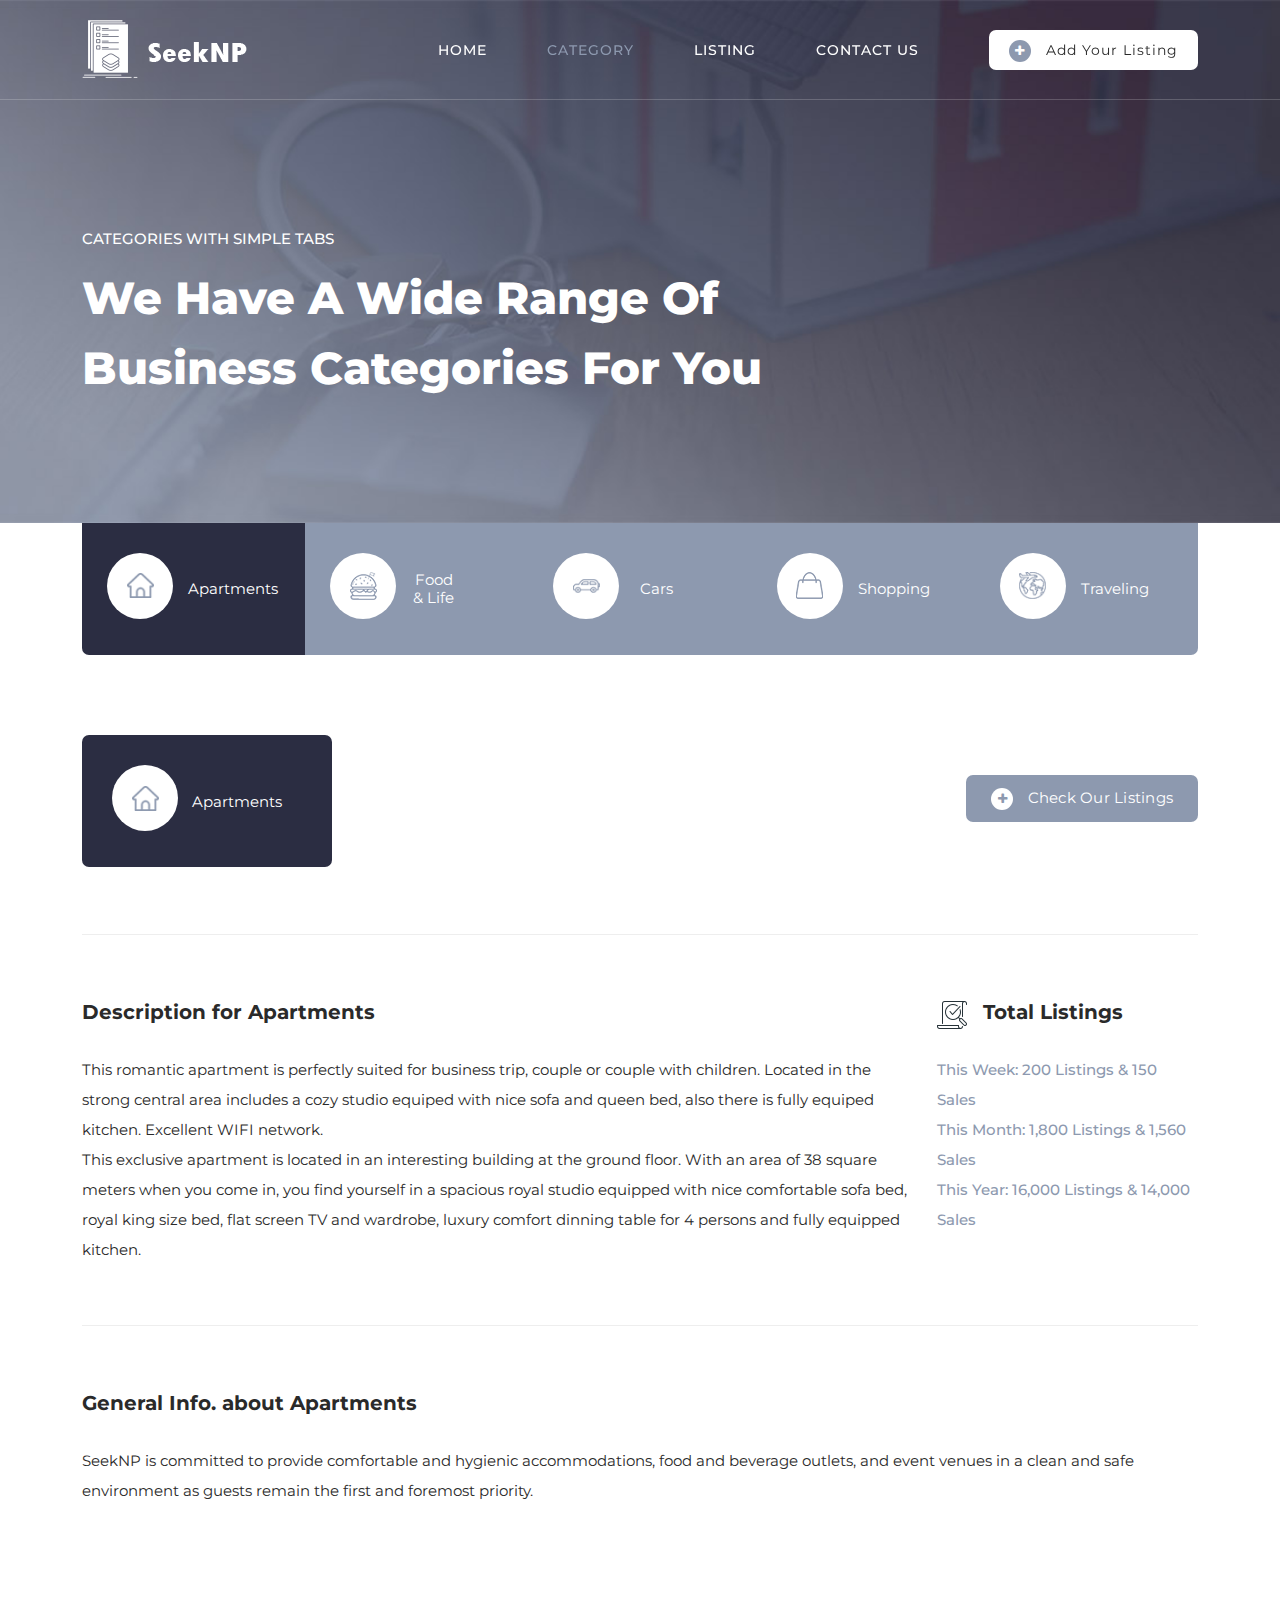
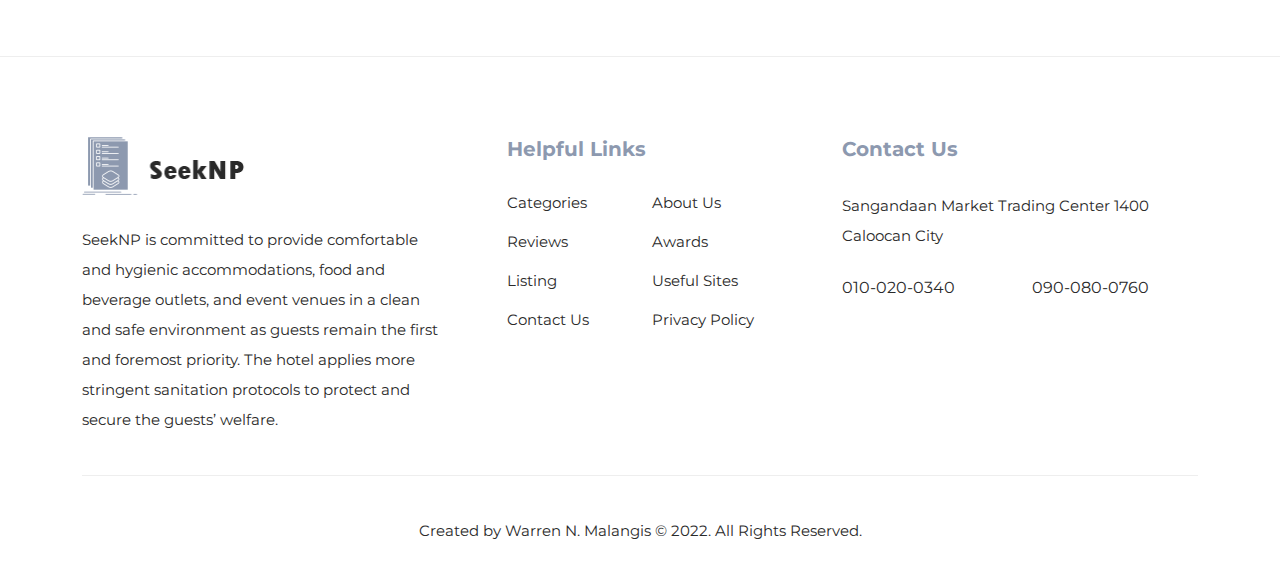
==== commit bb8d2a06: "files updated" ====
--- a/category.html
+++ b/category.html
@@ -20,7 +20,8 @@
 
 <body>
 
-  <header class="header-area header-sticky wow slideInDown" data-wow-duration="0.75s" data-wow-delay="0s">
+
+<header class="header-area header-sticky wow slideInDown" data-wow-duration="0.75s" data-wow-delay="0s">
     <div class="container">
       <div class="row">
         <div class="col-12">
@@ -372,7 +373,7 @@
         <div class="col-lg-4">
           <div class="about">
             <div class="logo">
-              <img src="images/black-logo.png" alt="">
+              <img src="images/black-logo1.png" alt="">
             </div>
             <p>SeekNP is committed to provide comfortable and hygienic accommodations, food and beverage outlets, and event venues in a clean and safe environment as guests remain the first and foremost priority. The hotel applies more stringent sanitation protocols to protect and secure the guests’ welfare.</p>
           </div>
@@ -425,8 +426,8 @@
   </footer>
 
 
-  <script src="vendor/jquery/jquery.min.js"></script>
-  <script src="vendor/bootstrap/js/bootstrap.bundle.min.js"></script>
+  <script src="jquery/jquery.min.js"></script>
+  <script src="bootstrap/js/bootstrap.bundle.min.js"></script>
   <script src="js/animation.js"></script>
   <script src="js/imagesloaded.js"></script>
   <script src="js/custom.js"></script>
--- a/css/style.css
+++ b/css/style.css
@@ -1,7 +1,7 @@
 /* External CSS */
 
-
 @import url('https://fonts.googleapis.com/css2?family=Montserrat:wght@100;200;300;400;500;600;700;800;900&display=swap');
+
 
 html, body, div, span, applet, object, iframe, h1, h2, h3, h4, h5, h6, p, blockquote, div
 pre, a, abbr, acronym, address, big, cite, code, del, dfn, em, font, img, ins, kbd, q,
@@ -5374,6 +5374,7 @@
   -webkit-animation-name: slideOutUp;
           animation-name: slideOutUp;
 }
-
-  /*!
+/*!
+ *  Font Awesome 4.3.0 by @davegandy - http://fontawesome.io - @fontawesome
+ *  License - http://fontawesome.io/license (Font: SIL OFL 1.1, CSS: MIT License)
  */@font-face{font-family:'FontAwesome';src:url('../fonts/fontawesome-webfont.eot?v=4.3.0');src:url('../fonts/fontawesome-webfont.eot?#iefix&v=4.3.0') format('embedded-opentype'),url('../fonts/fontawesome-webfont.woff2?v=4.3.0') format('woff2'),url('../fonts/fontawesome-webfont.woff?v=4.3.0') format('woff'),url('../fonts/fontawesome-webfont.ttf?v=4.3.0') format('truetype'),url('../fonts/fontawesome-webfont.svg?v=4.3.0#fontawesomeregular') format('svg');font-weight:normal;font-style:normal}.fa{display:inline-block;font:normal normal normal 14px/1 FontAwesome;font-size:inherit;text-rendering:auto;-webkit-font-smoothing:antialiased;-moz-osx-font-smoothing:grayscale;transform:translate(0, 0)}.fa-lg{font-size:1.33333333em;line-height:.75em;vertical-align:-15%}.fa-2x{font-size:2em}.fa-3x{font-size:3em}.fa-4x{font-size:4em}.fa-5x{font-size:5em}.fa-fw{width:1.28571429em;text-align:center}.fa-ul{padding-left:0;margin-left:2.14285714em;list-style-type:none}.fa-ul>li{position:relative}.fa-li{position:absolute;left:-2.14285714em;width:2.14285714em;top:.14285714em;text-align:center}.fa-li.fa-lg{left:-1.85714286em}.fa-border{padding:.2em .25em .15em;border:solid .08em #eee;border-radius:.1em}.pull-right{float:right}.pull-left{float:left}.fa.pull-left{margin-right:.3em}.fa.pull-right{margin-left:.3em}.fa-spin{-webkit-animation:fa-spin 2s infinite linear;animation:fa-spin 2s infinite linear}.fa-pulse{-webkit-animation:fa-spin 1s infinite steps(8);animation:fa-spin 1s infinite steps(8)}@-webkit-keyframes fa-spin{0%{-webkit-transform:rotate(0deg);transform:rotate(0deg)}100%{-webkit-transform:rotate(359deg);transform:rotate(359deg)}}@keyframes fa-spin{0%{-webkit-transform:rotate(0deg);transform:rotate(0deg)}100%{-webkit-transform:rotate(359deg);transform:rotate(359deg)}}.fa-rotate-90{filter:progid:DXImageTransform.Microsoft.BasicImage(rotation=1);-webkit-transform:rotate(90deg);-ms-transform:rotate(90deg);transform:rotate(90deg)}.fa-rotate-180{filter:progid:DXImageTransform.Microsoft.BasicImage(rotation=2);-webkit-transform:rotate(180deg);-ms-transform:rotate(180deg);transform:rotate(180deg)}.fa-rotate-270{filter:progid:DXImageTransform.Microsoft.BasicImage(rotation=3);-webkit-transform:rotate(270deg);-ms-transform:rotate(270deg);transform:rotate(270deg)}.fa-flip-horizontal{filter:progid:DXImageTransform.Microsoft.BasicImage(rotation=0, mirror=1);-webkit-transform:scale(-1, 1);-ms-transform:scale(-1, 1);transform:scale(-1, 1)}.fa-flip-vertical{filter:progid:DXImageTransform.Microsoft.BasicImage(rotation=2, mirror=1);-webkit-transform:scale(1, -1);-ms-transform:scale(1, -1);transform:scale(1, -1)}:root .fa-rotate-90,:root .fa-rotate-180,:root .fa-rotate-270,:root .fa-flip-horizontal,:root .fa-flip-vertical{filter:none}.fa-stack{position:relative;display:inline-block;width:2em;height:2em;line-height:2em;vertical-align:middle}.fa-stack-1x,.fa-stack-2x{position:absolute;left:0;width:100%;text-align:center}.fa-stack-1x{line-height:inherit}.fa-stack-2x{font-size:2em}.fa-inverse{color:#fff}.fa-glass:before{content:"\f000"}.fa-music:before{content:"\f001"}.fa-search:before{content:"\f002"}.fa-envelope-o:before{content:"\f003"}.fa-heart:before{content:"\f004"}.fa-star:before{content:"\f005"}.fa-star-o:before{content:"\f006"}.fa-user:before{content:"\f007"}.fa-film:before{content:"\f008"}.fa-th-large:before{content:"\f009"}.fa-th:before{content:"\f00a"}.fa-th-list:before{content:"\f00b"}.fa-check:before{content:"\f00c"}.fa-remove:before,.fa-close:before,.fa-times:before{content:"\f00d"}.fa-search-plus:before{content:"\f00e"}.fa-search-minus:before{content:"\f010"}.fa-power-off:before{content:"\f011"}.fa-signal:before{content:"\f012"}.fa-gear:before,.fa-cog:before{content:"\f013"}.fa-trash-o:before{content:"\f014"}.fa-home:before{content:"\f015"}.fa-file-o:before{content:"\f016"}.fa-clock-o:before{content:"\f017"}.fa-road:before{content:"\f018"}.fa-download:before{content:"\f019"}.fa-arrow-circle-o-down:before{content:"\f01a"}.fa-arrow-circle-o-up:before{content:"\f01b"}.fa-inbox:before{content:"\f01c"}.fa-play-circle-o:before{content:"\f01d"}.fa-rotate-right:before,.fa-repeat:before{content:"\f01e"}.fa-refresh:before{content:"\f021"}.fa-list-alt:before{content:"\f022"}.fa-lock:before{content:"\f023"}.fa-flag:before{content:"\f024"}.fa-headphones:before{content:"\f025"}.fa-volume-off:before{content:"\f026"}.fa-volume-down:before{content:"\f027"}.fa-volume-up:before{content:"\f028"}.fa-qrcode:before{content:"\f029"}.fa-barcode:before{content:"\f02a"}.fa-tag:before{content:"\f02b"}.fa-tags:before{content:"\f02c"}.fa-book:before{content:"\f02d"}.fa-bookmark:before{content:"\f02e"}.fa-print:before{content:"\f02f"}.fa-camera:before{content:"\f030"}.fa-font:before{content:"\f031"}.fa-bold:before{content:"\f032"}.fa-italic:before{content:"\f033"}.fa-text-height:before{content:"\f034"}.fa-text-width:before{content:"\f035"}.fa-align-left:before{content:"\f036"}.fa-align-center:before{content:"\f037"}.fa-align-right:before{content:"\f038"}.fa-align-justify:before{content:"\f039"}.fa-list:before{content:"\f03a"}.fa-dedent:before,.fa-outdent:before{content:"\f03b"}.fa-indent:before{content:"\f03c"}.fa-video-camera:before{content:"\f03d"}.fa-photo:before,.fa-image:before,.fa-picture-o:before{content:"\f03e"}.fa-pencil:before{content:"\f040"}.fa-map-marker:before{content:"\f041"}.fa-adjust:before{content:"\f042"}.fa-tint:before{content:"\f043"}.fa-edit:before,.fa-pencil-square-o:before{content:"\f044"}.fa-share-square-o:before{content:"\f045"}.fa-check-square-o:before{content:"\f046"}.fa-arrows:before{content:"\f047"}.fa-step-backward:before{content:"\f048"}.fa-fast-backward:before{content:"\f049"}.fa-backward:before{content:"\f04a"}.fa-play:before{content:"\f04b"}.fa-pause:before{content:"\f04c"}.fa-stop:before{content:"\f04d"}.fa-forward:before{content:"\f04e"}.fa-fast-forward:before{content:"\f050"}.fa-step-forward:before{content:"\f051"}.fa-eject:before{content:"\f052"}.fa-chevron-left:before{content:"\f053"}.fa-chevron-right:before{content:"\f054"}.fa-plus-circle:before{content:"\f055"}.fa-minus-circle:before{content:"\f056"}.fa-times-circle:before{content:"\f057"}.fa-check-circle:before{content:"\f058"}.fa-question-circle:before{content:"\f059"}.fa-info-circle:before{content:"\f05a"}.fa-crosshairs:before{content:"\f05b"}.fa-times-circle-o:before{content:"\f05c"}.fa-check-circle-o:before{content:"\f05d"}.fa-ban:before{content:"\f05e"}.fa-arrow-left:before{content:"\f060"}.fa-arrow-right:before{content:"\f061"}.fa-arrow-up:before{content:"\f062"}.fa-arrow-down:before{content:"\f063"}.fa-mail-forward:before,.fa-share:before{content:"\f064"}.fa-expand:before{content:"\f065"}.fa-compress:before{content:"\f066"}.fa-plus:before{content:"\f067"}.fa-minus:before{content:"\f068"}.fa-asterisk:before{content:"\f069"}.fa-exclamation-circle:before{content:"\f06a"}.fa-gift:before{content:"\f06b"}.fa-leaf:before{content:"\f06c"}.fa-fire:before{content:"\f06d"}.fa-eye:before{content:"\f06e"}.fa-eye-slash:before{content:"\f070"}.fa-warning:before,.fa-exclamation-triangle:before{content:"\f071"}.fa-plane:before{content:"\f072"}.fa-calendar:before{content:"\f073"}.fa-random:before{content:"\f074"}.fa-comment:before{content:"\f075"}.fa-magnet:before{content:"\f076"}.fa-chevron-up:before{content:"\f077"}.fa-chevron-down:before{content:"\f078"}.fa-retweet:before{content:"\f079"}.fa-shopping-cart:before{content:"\f07a"}.fa-folder:before{content:"\f07b"}.fa-folder-open:before{content:"\f07c"}.fa-arrows-v:before{content:"\f07d"}.fa-arrows-h:before{content:"\f07e"}.fa-bar-chart-o:before,.fa-bar-chart:before{content:"\f080"}.fa-twitter-square:before{content:"\f081"}.fa-facebook-square:before{content:"\f082"}.fa-camera-retro:before{content:"\f083"}.fa-key:before{content:"\f084"}.fa-gears:before,.fa-cogs:before{content:"\f085"}.fa-comments:before{content:"\f086"}.fa-thumbs-o-up:before{content:"\f087"}.fa-thumbs-o-down:before{content:"\f088"}.fa-star-half:before{content:"\f089"}.fa-heart-o:before{content:"\f08a"}.fa-sign-out:before{content:"\f08b"}.fa-linkedin-square:before{content:"\f08c"}.fa-thumb-tack:before{content:"\f08d"}.fa-external-link:before{content:"\f08e"}.fa-sign-in:before{content:"\f090"}.fa-trophy:before{content:"\f091"}.fa-github-square:before{content:"\f092"}.fa-upload:before{content:"\f093"}.fa-lemon-o:before{content:"\f094"}.fa-phone:before{content:"\f095"}.fa-square-o:before{content:"\f096"}.fa-bookmark-o:before{content:"\f097"}.fa-phone-square:before{content:"\f098"}.fa-twitter:before{content:"\f099"}.fa-facebook-f:before,.fa-facebook:before{content:"\f09a"}.fa-github:before{content:"\f09b"}.fa-unlock:before{content:"\f09c"}.fa-credit-card:before{content:"\f09d"}.fa-rss:before{content:"\f09e"}.fa-hdd-o:before{content:"\f0a0"}.fa-bullhorn:before{content:"\f0a1"}.fa-bell:before{content:"\f0f3"}.fa-certificate:before{content:"\f0a3"}.fa-hand-o-right:before{content:"\f0a4"}.fa-hand-o-left:before{content:"\f0a5"}.fa-hand-o-up:before{content:"\f0a6"}.fa-hand-o-down:before{content:"\f0a7"}.fa-arrow-circle-left:before{content:"\f0a8"}.fa-arrow-circle-right:before{content:"\f0a9"}.fa-arrow-circle-up:before{content:"\f0aa"}.fa-arrow-circle-down:before{content:"\f0ab"}.fa-globe:before{content:"\f0ac"}.fa-wrench:before{content:"\f0ad"}.fa-tasks:before{content:"\f0ae"}.fa-filter:before{content:"\f0b0"}.fa-briefcase:before{content:"\f0b1"}.fa-arrows-alt:before{content:"\f0b2"}.fa-group:before,.fa-users:before{content:"\f0c0"}.fa-chain:before,.fa-link:before{content:"\f0c1"}.fa-cloud:before{content:"\f0c2"}.fa-flask:before{content:"\f0c3"}.fa-cut:before,.fa-scissors:before{content:"\f0c4"}.fa-copy:before,.fa-files-o:before{content:"\f0c5"}.fa-paperclip:before{content:"\f0c6"}.fa-save:before,.fa-floppy-o:before{content:"\f0c7"}.fa-square:before{content:"\f0c8"}.fa-navicon:before,.fa-reorder:before,.fa-bars:before{content:"\f0c9"}.fa-list-ul:before{content:"\f0ca"}.fa-list-ol:before{content:"\f0cb"}.fa-strikethrough:before{content:"\f0cc"}.fa-underline:before{content:"\f0cd"}.fa-table:before{content:"\f0ce"}.fa-magic:before{content:"\f0d0"}.fa-truck:before{content:"\f0d1"}.fa-pinterest:before{content:"\f0d2"}.fa-pinterest-square:before{content:"\f0d3"}.fa-google-plus-square:before{content:"\f0d4"}.fa-google-plus:before{content:"\f0d5"}.fa-money:before{content:"\f0d6"}.fa-caret-down:before{content:"\f0d7"}.fa-caret-up:before{content:"\f0d8"}.fa-caret-left:before{content:"\f0d9"}.fa-caret-right:before{content:"\f0da"}.fa-columns:before{content:"\f0db"}.fa-unsorted:before,.fa-sort:before{content:"\f0dc"}.fa-sort-down:before,.fa-sort-desc:before{content:"\f0dd"}.fa-sort-up:before,.fa-sort-asc:before{content:"\f0de"}.fa-envelope:before{content:"\f0e0"}.fa-linkedin:before{content:"\f0e1"}.fa-rotate-left:before,.fa-undo:before{content:"\f0e2"}.fa-legal:before,.fa-gavel:before{content:"\f0e3"}.fa-dashboard:before,.fa-tachometer:before{content:"\f0e4"}.fa-comment-o:before{content:"\f0e5"}.fa-comments-o:before{content:"\f0e6"}.fa-flash:before,.fa-bolt:before{content:"\f0e7"}.fa-sitemap:before{content:"\f0e8"}.fa-umbrella:before{content:"\f0e9"}.fa-paste:before,.fa-clipboard:before{content:"\f0ea"}.fa-lightbulb-o:before{content:"\f0eb"}.fa-exchange:before{content:"\f0ec"}.fa-cloud-download:before{content:"\f0ed"}.fa-cloud-upload:before{content:"\f0ee"}.fa-user-md:before{content:"\f0f0"}.fa-stethoscope:before{content:"\f0f1"}.fa-suitcase:before{content:"\f0f2"}.fa-bell-o:before{content:"\f0a2"}.fa-coffee:before{content:"\f0f4"}.fa-cutlery:before{content:"\f0f5"}.fa-file-text-o:before{content:"\f0f6"}.fa-building-o:before{content:"\f0f7"}.fa-hospital-o:before{content:"\f0f8"}.fa-ambulance:before{content:"\f0f9"}.fa-medkit:before{content:"\f0fa"}.fa-fighter-jet:before{content:"\f0fb"}.fa-beer:before{content:"\f0fc"}.fa-h-square:before{content:"\f0fd"}.fa-plus-square:before{content:"\f0fe"}.fa-angle-double-left:before{content:"\f100"}.fa-angle-double-right:before{content:"\f101"}.fa-angle-double-up:before{content:"\f102"}.fa-angle-double-down:before{content:"\f103"}.fa-angle-left:before{content:"\f104"}.fa-angle-right:before{content:"\f105"}.fa-angle-up:before{content:"\f106"}.fa-angle-down:before{content:"\f107"}.fa-desktop:before{content:"\f108"}.fa-laptop:before{content:"\f109"}.fa-tablet:before{content:"\f10a"}.fa-mobile-phone:before,.fa-mobile:before{content:"\f10b"}.fa-circle-o:before{content:"\f10c"}.fa-quote-left:before{content:"\f10d"}.fa-quote-right:before{content:"\f10e"}.fa-spinner:before{content:"\f110"}.fa-circle:before{content:"\f111"}.fa-mail-reply:before,.fa-reply:before{content:"\f112"}.fa-github-alt:before{content:"\f113"}.fa-folder-o:before{content:"\f114"}.fa-folder-open-o:before{content:"\f115"}.fa-smile-o:before{content:"\f118"}.fa-frown-o:before{content:"\f119"}.fa-meh-o:before{content:"\f11a"}.fa-gamepad:before{content:"\f11b"}.fa-keyboard-o:before{content:"\f11c"}.fa-flag-o:before{content:"\f11d"}.fa-flag-checkered:before{content:"\f11e"}.fa-terminal:before{content:"\f120"}.fa-code:before{content:"\f121"}.fa-mail-reply-all:before,.fa-reply-all:before{content:"\f122"}.fa-star-half-empty:before,.fa-star-half-full:before,.fa-star-half-o:before{content:"\f123"}.fa-location-arrow:before{content:"\f124"}.fa-crop:before{content:"\f125"}.fa-code-fork:before{content:"\f126"}.fa-unlink:before,.fa-chain-broken:before{content:"\f127"}.fa-question:before{content:"\f128"}.fa-info:before{content:"\f129"}.fa-exclamation:before{content:"\f12a"}.fa-superscript:before{content:"\f12b"}.fa-subscript:before{content:"\f12c"}.fa-eraser:before{content:"\f12d"}.fa-puzzle-piece:before{content:"\f12e"}.fa-microphone:before{content:"\f130"}.fa-microphone-slash:before{content:"\f131"}.fa-shield:before{content:"\f132"}.fa-calendar-o:before{content:"\f133"}.fa-fire-extinguisher:before{content:"\f134"}.fa-rocket:before{content:"\f135"}.fa-maxcdn:before{content:"\f136"}.fa-chevron-circle-left:before{content:"\f137"}.fa-chevron-circle-right:before{content:"\f138"}.fa-chevron-circle-up:before{content:"\f139"}.fa-chevron-circle-down:before{content:"\f13a"}.fa-html5:before{content:"\f13b"}.fa-css3:before{content:"\f13c"}.fa-anchor:before{content:"\f13d"}.fa-unlock-alt:before{content:"\f13e"}.fa-bullseye:before{content:"\f140"}.fa-ellipsis-h:before{content:"\f141"}.fa-ellipsis-v:before{content:"\f142"}.fa-rss-square:before{content:"\f143"}.fa-play-circle:before{content:"\f144"}.fa-ticket:before{content:"\f145"}.fa-minus-square:before{content:"\f146"}.fa-minus-square-o:before{content:"\f147"}.fa-level-up:before{content:"\f148"}.fa-level-down:before{content:"\f149"}.fa-check-square:before{content:"\f14a"}.fa-pencil-square:before{content:"\f14b"}.fa-external-link-square:before{content:"\f14c"}.fa-share-square:before{content:"\f14d"}.fa-compass:before{content:"\f14e"}.fa-toggle-down:before,.fa-caret-square-o-down:before{content:"\f150"}.fa-toggle-up:before,.fa-caret-square-o-up:before{content:"\f151"}.fa-toggle-right:before,.fa-caret-square-o-right:before{content:"\f152"}.fa-euro:before,.fa-eur:before{content:"\f153"}.fa-gbp:before{content:"\f154"}.fa-dollar:before,.fa-usd:before{content:"\f155"}.fa-rupee:before,.fa-inr:before{content:"\f156"}.fa-cny:before,.fa-rmb:before,.fa-yen:before,.fa-jpy:before{content:"\f157"}.fa-ruble:before,.fa-rouble:before,.fa-rub:before{content:"\f158"}.fa-won:before,.fa-krw:before{content:"\f159"}.fa-bitcoin:before,.fa-btc:before{content:"\f15a"}.fa-file:before{content:"\f15b"}.fa-file-text:before{content:"\f15c"}.fa-sort-alpha-asc:before{content:"\f15d"}.fa-sort-alpha-desc:before{content:"\f15e"}.fa-sort-amount-asc:before{content:"\f160"}.fa-sort-amount-desc:before{content:"\f161"}.fa-sort-numeric-asc:before{content:"\f162"}.fa-sort-numeric-desc:before{content:"\f163"}.fa-thumbs-up:before{content:"\f164"}.fa-thumbs-down:before{content:"\f165"}.fa-youtube-square:before{content:"\f166"}.fa-youtube:before{content:"\f167"}.fa-xing:before{content:"\f168"}.fa-xing-square:before{content:"\f169"}.fa-youtube-play:before{content:"\f16a"}.fa-dropbox:before{content:"\f16b"}.fa-stack-overflow:before{content:"\f16c"}.fa-instagram:before{content:"\f16d"}.fa-flickr:before{content:"\f16e"}.fa-adn:before{content:"\f170"}.fa-bitbucket:before{content:"\f171"}.fa-bitbucket-square:before{content:"\f172"}.fa-tumblr:before{content:"\f173"}.fa-tumblr-square:before{content:"\f174"}.fa-long-arrow-down:before{content:"\f175"}.fa-long-arrow-up:before{content:"\f176"}.fa-long-arrow-left:before{content:"\f177"}.fa-long-arrow-right:before{content:"\f178"}.fa-apple:before{content:"\f179"}.fa-windows:before{content:"\f17a"}.fa-android:before{content:"\f17b"}.fa-linux:before{content:"\f17c"}.fa-dribbble:before{content:"\f17d"}.fa-skype:before{content:"\f17e"}.fa-foursquare:before{content:"\f180"}.fa-trello:before{content:"\f181"}.fa-female:before{content:"\f182"}.fa-male:before{content:"\f183"}.fa-gittip:before,.fa-gratipay:before{content:"\f184"}.fa-sun-o:before{content:"\f185"}.fa-moon-o:before{content:"\f186"}.fa-archive:before{content:"\f187"}.fa-bug:before{content:"\f188"}.fa-vk:before{content:"\f189"}.fa-weibo:before{content:"\f18a"}.fa-renren:before{content:"\f18b"}.fa-pagelines:before{content:"\f18c"}.fa-stack-exchange:before{content:"\f18d"}.fa-arrow-circle-o-right:before{content:"\f18e"}.fa-arrow-circle-o-left:before{content:"\f190"}.fa-toggle-left:before,.fa-caret-square-o-left:before{content:"\f191"}.fa-dot-circle-o:before{content:"\f192"}.fa-wheelchair:before{content:"\f193"}.fa-vimeo-square:before{content:"\f194"}.fa-turkish-lira:before,.fa-try:before{content:"\f195"}.fa-plus-square-o:before{content:"\f196"}.fa-space-shuttle:before{content:"\f197"}.fa-slack:before{content:"\f198"}.fa-envelope-square:before{content:"\f199"}.fa-wordpress:before{content:"\f19a"}.fa-openid:before{content:"\f19b"}.fa-institution:before,.fa-bank:before,.fa-university:before{content:"\f19c"}.fa-mortar-board:before,.fa-graduation-cap:before{content:"\f19d"}.fa-yahoo:before{content:"\f19e"}.fa-google:before{content:"\f1a0"}.fa-reddit:before{content:"\f1a1"}.fa-reddit-square:before{content:"\f1a2"}.fa-stumbleupon-circle:before{content:"\f1a3"}.fa-stumbleupon:before{content:"\f1a4"}.fa-delicious:before{content:"\f1a5"}.fa-digg:before{content:"\f1a6"}.fa-pied-piper:before{content:"\f1a7"}.fa-pied-piper-alt:before{content:"\f1a8"}.fa-drupal:before{content:"\f1a9"}.fa-joomla:before{content:"\f1aa"}.fa-language:before{content:"\f1ab"}.fa-fax:before{content:"\f1ac"}.fa-building:before{content:"\f1ad"}.fa-child:before{content:"\f1ae"}.fa-paw:before{content:"\f1b0"}.fa-spoon:before{content:"\f1b1"}.fa-cube:before{content:"\f1b2"}.fa-cubes:before{content:"\f1b3"}.fa-behance:before{content:"\f1b4"}.fa-behance-square:before{content:"\f1b5"}.fa-steam:before{content:"\f1b6"}.fa-steam-square:before{content:"\f1b7"}.fa-recycle:before{content:"\f1b8"}.fa-automobile:before,.fa-car:before{content:"\f1b9"}.fa-cab:before,.fa-taxi:before{content:"\f1ba"}.fa-tree:before{content:"\f1bb"}.fa-spotify:before{content:"\f1bc"}.fa-deviantart:before{content:"\f1bd"}.fa-soundcloud:before{content:"\f1be"}.fa-database:before{content:"\f1c0"}.fa-file-pdf-o:before{content:"\f1c1"}.fa-file-word-o:before{content:"\f1c2"}.fa-file-excel-o:before{content:"\f1c3"}.fa-file-powerpoint-o:before{content:"\f1c4"}.fa-file-photo-o:before,.fa-file-picture-o:before,.fa-file-image-o:before{content:"\f1c5"}.fa-file-zip-o:before,.fa-file-archive-o:before{content:"\f1c6"}.fa-file-sound-o:before,.fa-file-audio-o:before{content:"\f1c7"}.fa-file-movie-o:before,.fa-file-video-o:before{content:"\f1c8"}.fa-file-code-o:before{content:"\f1c9"}.fa-vine:before{content:"\f1ca"}.fa-codepen:before{content:"\f1cb"}.fa-jsfiddle:before{content:"\f1cc"}.fa-life-bouy:before,.fa-life-buoy:before,.fa-life-saver:before,.fa-support:before,.fa-life-ring:before{content:"\f1cd"}.fa-circle-o-notch:before{content:"\f1ce"}.fa-ra:before,.fa-rebel:before{content:"\f1d0"}.fa-ge:before,.fa-empire:before{content:"\f1d1"}.fa-git-square:before{content:"\f1d2"}.fa-git:before{content:"\f1d3"}.fa-hacker-news:before{content:"\f1d4"}.fa-tencent-weibo:before{content:"\f1d5"}.fa-qq:before{content:"\f1d6"}.fa-wechat:before,.fa-weixin:before{content:"\f1d7"}.fa-send:before,.fa-paper-plane:before{content:"\f1d8"}.fa-send-o:before,.fa-paper-plane-o:before{content:"\f1d9"}.fa-history:before{content:"\f1da"}.fa-genderless:before,.fa-circle-thin:before{content:"\f1db"}.fa-header:before{content:"\f1dc"}.fa-paragraph:before{content:"\f1dd"}.fa-sliders:before{content:"\f1de"}.fa-share-alt:before{content:"\f1e0"}.fa-share-alt-square:before{content:"\f1e1"}.fa-bomb:before{content:"\f1e2"}.fa-soccer-ball-o:before,.fa-futbol-o:before{content:"\f1e3"}.fa-tty:before{content:"\f1e4"}.fa-binoculars:before{content:"\f1e5"}.fa-plug:before{content:"\f1e6"}.fa-slideshare:before{content:"\f1e7"}.fa-twitch:before{content:"\f1e8"}.fa-yelp:before{content:"\f1e9"}.fa-newspaper-o:before{content:"\f1ea"}.fa-wifi:before{content:"\f1eb"}.fa-calculator:before{content:"\f1ec"}.fa-paypal:before{content:"\f1ed"}.fa-google-wallet:before{content:"\f1ee"}.fa-cc-visa:before{content:"\f1f0"}.fa-cc-mastercard:before{content:"\f1f1"}.fa-cc-discover:before{content:"\f1f2"}.fa-cc-amex:before{content:"\f1f3"}.fa-cc-paypal:before{content:"\f1f4"}.fa-cc-stripe:before{content:"\f1f5"}.fa-bell-slash:before{content:"\f1f6"}.fa-bell-slash-o:before{content:"\f1f7"}.fa-trash:before{content:"\f1f8"}.fa-copyright:before{content:"\f1f9"}.fa-at:before{content:"\f1fa"}.fa-eyedropper:before{content:"\f1fb"}.fa-paint-brush:before{content:"\f1fc"}.fa-birthday-cake:before{content:"\f1fd"}.fa-area-chart:before{content:"\f1fe"}.fa-pie-chart:before{content:"\f200"}.fa-line-chart:before{content:"\f201"}.fa-lastfm:before{content:"\f202"}.fa-lastfm-square:before{content:"\f203"}.fa-toggle-off:before{content:"\f204"}.fa-toggle-on:before{content:"\f205"}.fa-bicycle:before{content:"\f206"}.fa-bus:before{content:"\f207"}.fa-ioxhost:before{content:"\f208"}.fa-angellist:before{content:"\f209"}.fa-cc:before{content:"\f20a"}.fa-shekel:before,.fa-sheqel:before,.fa-ils:before{content:"\f20b"}.fa-meanpath:before{content:"\f20c"}.fa-buysellads:before{content:"\f20d"}.fa-connectdevelop:before{content:"\f20e"}.fa-dashcube:before{content:"\f210"}.fa-forumbee:before{content:"\f211"}.fa-leanpub:before{content:"\f212"}.fa-sellsy:before{content:"\f213"}.fa-shirtsinbulk:before{content:"\f214"}.fa-simplybuilt:before{content:"\f215"}.fa-skyatlas:before{content:"\f216"}.fa-cart-plus:before{content:"\f217"}.fa-cart-arrow-down:before{content:"\f218"}.fa-diamond:before{content:"\f219"}.fa-ship:before{content:"\f21a"}.fa-user-secret:before{content:"\f21b"}.fa-motorcycle:before{content:"\f21c"}.fa-street-view:before{content:"\f21d"}.fa-heartbeat:before{content:"\f21e"}.fa-venus:before{content:"\f221"}.fa-mars:before{content:"\f222"}.fa-mercury:before{content:"\f223"}.fa-transgender:before{content:"\f224"}.fa-transgender-alt:before{content:"\f225"}.fa-venus-double:before{content:"\f226"}.fa-mars-double:before{content:"\f227"}.fa-venus-mars:before{content:"\f228"}.fa-mars-stroke:before{content:"\f229"}.fa-mars-stroke-v:before{content:"\f22a"}.fa-mars-stroke-h:before{content:"\f22b"}.fa-neuter:before{content:"\f22c"}.fa-facebook-official:before{content:"\f230"}.fa-pinterest-p:before{content:"\f231"}.fa-whatsapp:before{content:"\f232"}.fa-server:before{content:"\f233"}.fa-user-plus:before{content:"\f234"}.fa-user-times:before{content:"\f235"}.fa-hotel:before,.fa-bed:before{content:"\f236"}.fa-viacoin:before{content:"\f237"}.fa-train:before{content:"\f238"}.fa-subway:before{content:"\f239"}.fa-medium:before{content:"\f23a"}